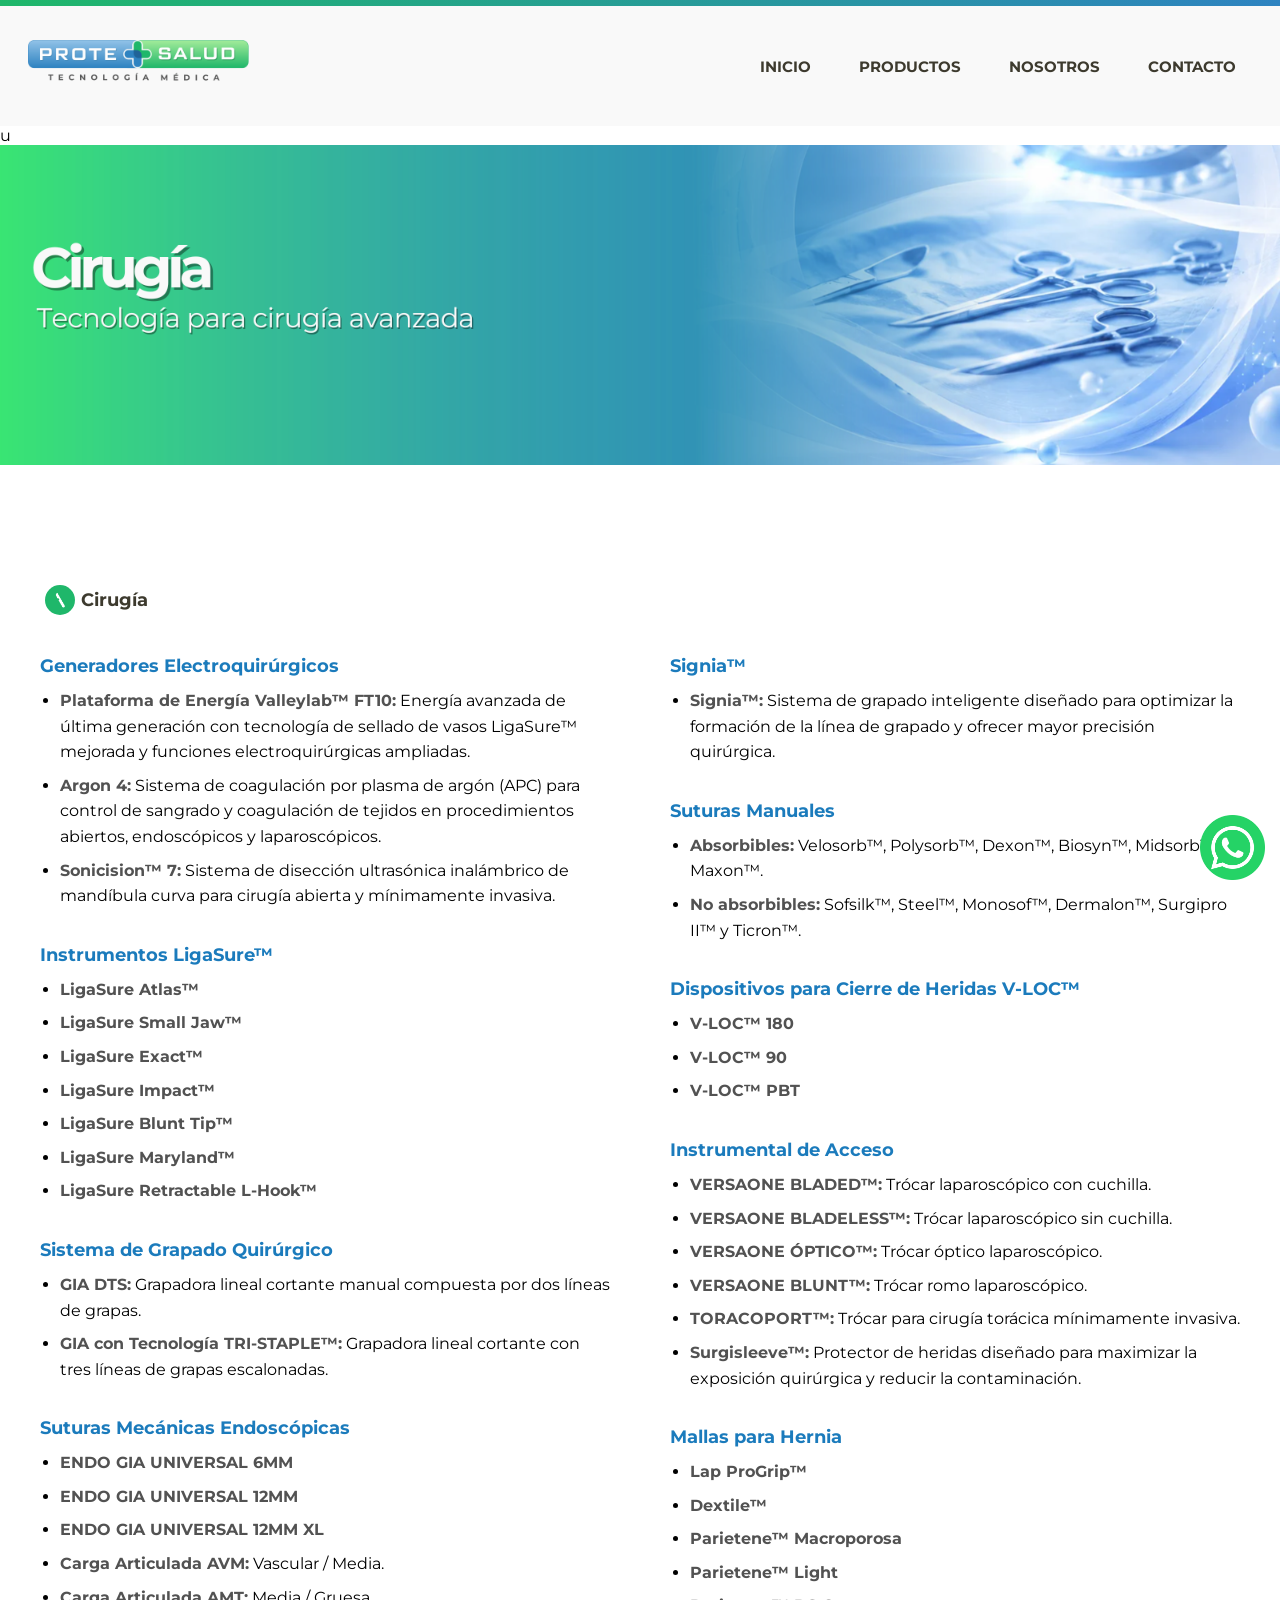
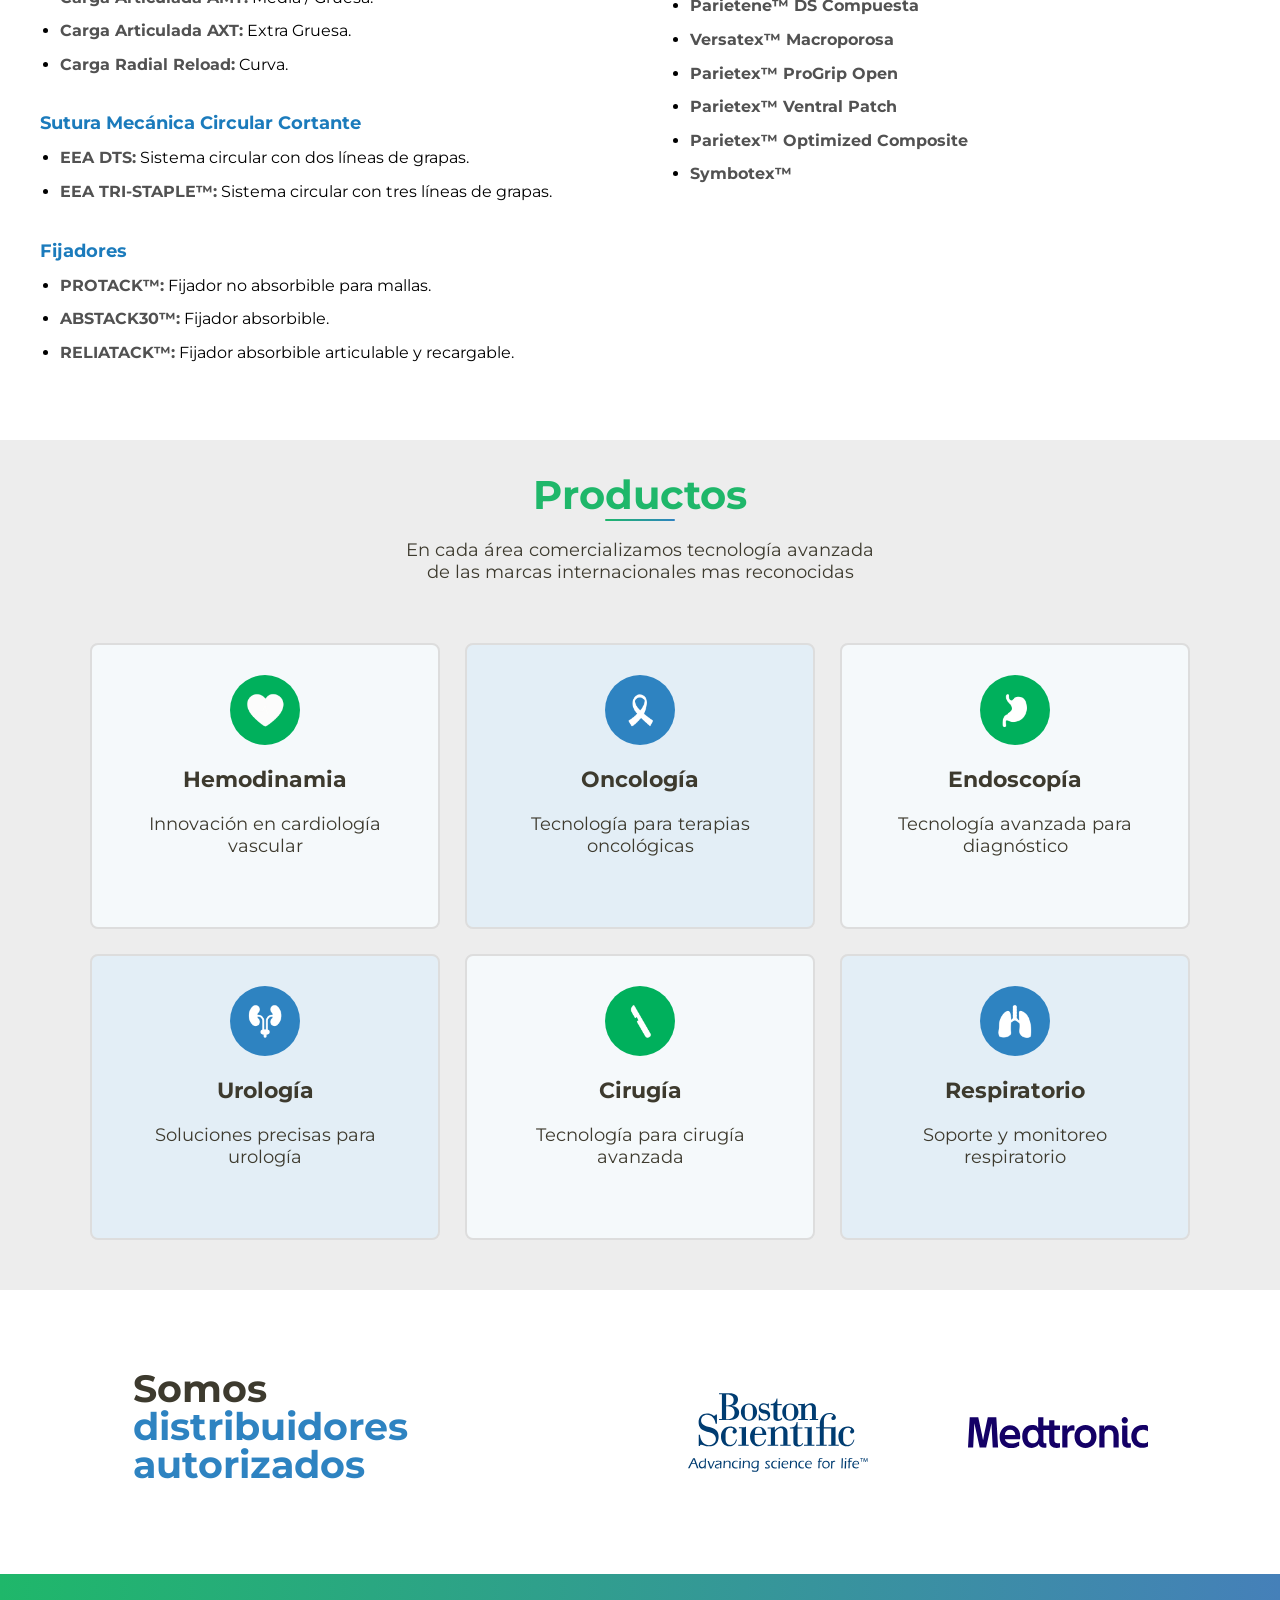
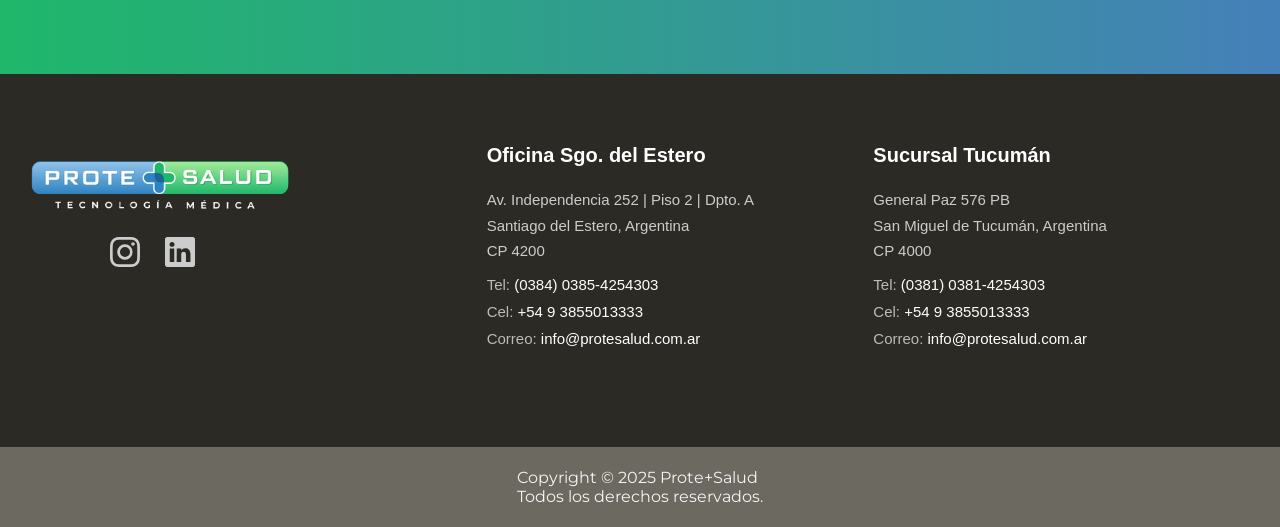
==== cirugia.html @ 178c259f "webes" ====
<!DOCTYPE html>
<html lang="es">
<head>
    <meta charset="UTF-8">
    <meta name="viewport" content="width=device-width, initial-scale=1.0">
    <title>Cirugía</title>

<link rel="stylesheet" href="style.css">
    <link rel="stylesheet" href="hemodinamia.css">
    <link rel="stylesheet" href="cirugia.css">
    
   

    

    <link rel="preconnect" href="https://fonts.googleapis.com"> <!--Fuente montserrat-->
    <link rel="preconnect" href="https://fonts.gstatic.com" crossorigin>
    <link href="https://fonts.googleapis.com/css2?family=DM+Sans:ital,opsz,wght@0,9..40,100..1000;1,9..40,100..1000&family=League+Spartan:wght@100..900&family=Montserrat:ital,wght@0,100..900;1,100..900&family=Poppins:ital,wght@0,100;0,200;0,300;0,400;0,500;0,600;0,700;0,800;0,900;1,100;1,200;1,300;1,400;1,500;1,600;1,700;1,800;1,900&display=swap" rel="stylesheet">




</head>



<body>
    
 <header class="encabezado">

    <div class="encabezado__franja"></div>

    <div class="contenedor encabezado__contenido">

        <a href="index.html" class="encabezado__logo">
            <img src="imagenes/logo.png" alt="Prote Salud">
        </a>

        <button class="encabezado__boton-menu" id="encabezado__boton-menu">
            ☰
        </button>

        <nav class="encabezado__navegacion" id="encabezado__navegacion">

            <ul class="encabezado__lista">

                <li><a href="index.html" class="activo">Inicio</a></li>
               <li class="submenu">

    <button class="submenu__boton">
        Productos 
    </button>

    <ul class="submenu__lista">

        <li><a href="hemodinamia.html">Hemodinamia</a></li>
        <li><a href="oncologia.html">Oncología</a></li>
        <li><a href="endoscopia.html">Endoscopía</a></li>
        <li><a href="urologia.html">Urología</a></li>
        <li><a href="cirugia.html">Cirugía</a></li>
        <li><a href="respiratorio.html">Respiratorio</a></li>

    </ul>

</li>
                <li><a href="nosotros.html">Nosotros</a></li>
                <li><a href="contacto.html">Contacto</a></li>

            </ul>

        </nav>

    </div>

    </header>



    <!-- HERO -->
    
     <section class="hero">

    <div class="hero__carrusel">

        <div class="hero__slides">

            <div class="hero__slide activo">

                <picture>

                    <source media="(min-width: 768px)"
                    srcset="imagenes/heroCiru.png">

u
                    <img src="imagenes/heroCiruCelu.png" alt="Imagen 1">

                </picture>    

            </div>

       </div> 
    </div>    

</section>

    
<!-- LISTADO DE PRODUCTOS -->
   
<section class="periferico">

    <div class="categoria-producto">

        <div class="categoria-producto__icono">
            <img src="imagenes/cirugia.png" alt="Periférico">
        </div>

        <h1>Cirugía</h1>

    </div>

    <div class="coronaria__contenido">

    <!-- COLUMNA IZQUIERDA -->

    <div class="coronaria__columna">

    <div class="grupo-producto">

        <h3>Generadores Electroquirúrgicos</h3>

        <ul>

            <li><strong>Plataforma de Energía Valleylab™ FT10:</strong> Energía avanzada de última generación con tecnología de sellado de vasos LigaSure™ mejorada y funciones electroquirúrgicas ampliadas.</li>

            <li><strong>Argon 4:</strong> Sistema de coagulación por plasma de argón (APC) para control de sangrado y coagulación de tejidos en procedimientos abiertos, endoscópicos y laparoscópicos.</li>

            <li><strong>Sonicision™ 7:</strong> Sistema de disección ultrasónica inalámbrico de mandíbula curva para cirugía abierta y mínimamente invasiva.</li>

        </ul>

    </div>

    <div class="grupo-producto">

        <h3>Instrumentos LigaSure™</h3>

        <ul>

            <li><strong>LigaSure Atlas™</strong></li>

            <li><strong>LigaSure Small Jaw™</strong></li>

            <li><strong>LigaSure Exact™</strong></li>

            <li><strong>LigaSure Impact™</strong></li>

            <li><strong>LigaSure Blunt Tip™</strong></li>

            <li><strong>LigaSure Maryland™</strong></li>

            <li><strong>LigaSure Retractable L-Hook™</strong></li>

        </ul>

    </div>

    <div class="grupo-producto">

        <h3>Sistema de Grapado Quirúrgico</h3>

        <ul>

            <li><strong>GIA DTS:</strong> Grapadora lineal cortante manual compuesta por dos líneas de grapas.</li>

            <li><strong>GIA con Tecnología TRI-STAPLE™:</strong> Grapadora lineal cortante con tres líneas de grapas escalonadas.</li>

        </ul>

    </div>

    <div class="grupo-producto">

        <h3>Suturas Mecánicas Endoscópicas</h3>

        <ul>

            <li><strong>ENDO GIA UNIVERSAL 6MM</strong></li>

            <li><strong>ENDO GIA UNIVERSAL 12MM</strong></li>

            <li><strong>ENDO GIA UNIVERSAL 12MM XL</strong></li>

            <li><strong>Carga Articulada AVM:</strong> Vascular / Media.</li>

            <li><strong>Carga Articulada AMT:</strong> Media / Gruesa.</li>

            <li><strong>Carga Articulada AXT:</strong> Extra Gruesa.</li>

            <li><strong>Carga Radial Reload:</strong> Curva.</li>

        </ul>

    </div>

    <div class="grupo-producto">

        <h3>Sutura Mecánica Circular Cortante</h3>

        <ul>

            <li><strong>EEA DTS:</strong> Sistema circular con dos líneas de grapas.</li>

            <li><strong>EEA TRI-STAPLE™:</strong> Sistema circular con tres líneas de grapas.</li>

        </ul>

    </div>


    <div class="grupo-producto">

        <h3>Fijadores</h3>

        <ul>

            <li><strong>PROTACK™:</strong> Fijador no absorbible para mallas.</li>

            <li><strong>ABSTACK30™:</strong> Fijador absorbible.</li>

            <li><strong>RELIATACK™:</strong> Fijador absorbible articulable y recargable.</li>

        </ul>

    </div>

</div>

    <!-- COLUMNA DERECHA -->

    <div class="coronaria__columna">

    <div class="grupo-producto">

        <h3>Signia™</h3>

        <ul>

            <li><strong>Signia™:</strong> Sistema de grapado inteligente diseñado para optimizar la formación de la línea de grapado y ofrecer mayor precisión quirúrgica.</li>

        </ul>

    </div>

    <div class="grupo-producto">

        <h3>Suturas Manuales</h3>

        <ul>

            <li><strong>Absorbibles:</strong> Velosorb™, Polysorb™, Dexon™, Biosyn™, Midsorb™ y Maxon™.</li>

            <li><strong>No absorbibles:</strong> Sofsilk™, Steel™, Monosof™, Dermalon™, Surgipro II™ y Ticron™.</li>

        </ul>

    </div>

    <div class="grupo-producto">

        <h3>Dispositivos para Cierre de Heridas V-LOC™</h3>

        <ul>

            <li><strong>V-LOC™ 180</strong></li>

            <li><strong>V-LOC™ 90</strong></li>

            <li><strong>V-LOC™ PBT</strong></li>

        </ul>

    </div>

    <div class="grupo-producto">

        <h3>Instrumental de Acceso</h3>

        <ul>

            <li><strong>VERSAONE BLADED™:</strong> Trócar laparoscópico con cuchilla.</li>

            <li><strong>VERSAONE BLADELESS™:</strong> Trócar laparoscópico sin cuchilla.</li>

            <li><strong>VERSAONE ÓPTICO™:</strong> Trócar óptico laparoscópico.</li>

            <li><strong>VERSAONE BLUNT™:</strong> Trócar romo laparoscópico.</li>

            <li><strong>TORACOPORT™:</strong> Trócar para cirugía torácica mínimamente invasiva.</li>

            <li><strong>Surgisleeve™:</strong> Protector de heridas diseñado para maximizar la exposición quirúrgica y reducir la contaminación.</li>

        </ul>

    </div>

    <div class="grupo-producto">

        <h3>Mallas para Hernia</h3>

        <ul>

            <li><strong>Lap ProGrip™</strong></li>

            <li><strong>Dextile™</strong></li>

            <li><strong>Parietene™ Macroporosa</strong></li>

            <li><strong>Parietene™ Light</strong></li>

            <li><strong>Parietene™ DS Compuesta</strong></li>

            <li><strong>Versatex™ Macroporosa</strong></li>

            <li><strong>Parietex™ ProGrip Open</strong></li>

            <li><strong>Parietex™ Ventral Patch</strong></li>

            <li><strong>Parietex™ Optimized Composite</strong></li>

            <li><strong>Symbotex™</strong></li>

        </ul>

    </div>

    

</div>

</div>

</section>







<!-- PRODUCTOS-->

<section class="productos" id="productos">
  
        <h2>Productos</h2>
        <p class="subtitulo">
                En cada área comercializamos tecnología avanzada <br>de las marcas internacionales mas reconocidas
        </p>

        <div class="productos__contenedor">

    <button class="productos__flecha productos__flecha--anterior">
        &#10094;
    </button>

    <div class="productos__carrusel">

        <div class="productos__track">

            <div class="productos__slide"> 
            <a href="hemodinamia.html" class="producto-card productocard--verde"> <div class="producto-card__icono producto-card__icono--verde"> <img src="imagenes/corazon.png" alt="Hemodinamia"> </div> Hemodinamia <p class="subtitulo"> Innovación en cardiología vascular </p> </a> 
            
            <a href="oncologia.html" class="producto-card productocard--azul"> <div class="producto-card__icono producto-card__icono--azul"> <img src="imagenes/oncologia.png" alt="Oncología"> </div> Oncología <p class="subtitulo"> Tecnología para terapias oncológicas </p> </a> </div>
            
            <div class="productos__slide">
            <a href="endoscopia.html" class="producto-card productocard--verde"> <div class="producto-card__icono producto-card__icono--verde"> <img src="imagenes/endoscopia.png" alt="Endoscopía"> </div> Endoscopía <p class="subtitulo"> Tecnología avanzada para diagnóstico </p> </a> 
            
            <a href="urologia.html" class="producto-card productocard--azul"> <div class="producto-card__icono producto-card__icono--azul"> <img src="imagenes/urologia.png" alt="Urología"> </div> Urología <p class="subtitulo"> Soluciones precisas para urología </p> </a> </div>
            
            <div class="productos__slide">
            <a href="cirugia.html" class="producto-card productocard--verde"> <div class="producto-card__icono producto-card__icono--verde"> <img src="imagenes/cirugia.png" alt="Cirugía"> </div> Cirugía <p class="subtitulo"> Tecnología para cirugía avanzada </p> </a> 
            
            <a href="respiratorio.html" class="producto-card productocard--azul"> <div class="producto-card__icono producto-card__icono--azul"> <img src="imagenes/respiratorio.png" alt="Respiratorio"> </div> Respiratorio <p class="subtitulo"> Soporte y monitoreo respiratorio </p> </a> </div>

        </div>

    </div>

    <button class="productos__flecha productos__flecha--siguiente">
        &#10095;
    </button>

</div>

</section>


<!-- MARCAS -->

<section class="marcas">

    <div class="marcas__contenedor">

    <h2>Somos <br>
    <span>distribuidores</span> <br>
    <span>autorizados</span></h2>

    <div class="marcas__logo-wrapper">

        <img
            src="imagenes/bsc-logo-blue.svg"
            alt="Boston Scientific"
            class="marcas__logo activo">

        <img
            src="imagenes/logo-azul.svg"
            alt="Medtronic"
            class="marcas__logo">

    </div>

</div>

</section>
<section class="barra-gradient"></section>

    <!--FOOTER -->

<footer>
  <div class="footer-container">
    
    <!-- Bloque 1: Identidad (Logo) -->
    <div class="footer-logo">
      <img src="imagenes/logoFoot.png" alt="Protesalud Tecnología Médica">
    </div>

    <!-- Bloque 2: Oficina Santiago del Estero -->
    <div class="footer-branch divider" >
      <h3>Oficina Sgo. del Estero</h3>
      <p class="address">Av. Independencia 252 | Piso 2 | Dpto. A<br>Santiago del Estero, Argentina<br>CP 4200</p>
      <ul class="contact-info">
        <li>Tel: <a href="tel:03844254303">(0384) 0385-4254303</a></li>
        <li>Cel: <a href="tel:+5493855013333">+54 9 3855013333</a></li>
        <li>Correo: <a href="mailto:info@protesalud.com.ar">info@protesalud.com.ar</a></li>
      </ul>
    </div>

    <!-- Bloque 3: Sucursal Tucumán -->
    <div class="footer-branch">
      <h3>Sucursal Tucumán</h3>
      <p class="address">General Paz 576 PB<br>San Miguel de Tucumán, Argentina<br>CP 4000</p>
      <ul class="contact-info">
        <li>Tel: <a href="tel:03814254303">(0381) 0381-4254303</a></li>
        <li>Cel: <a href="tel:+5493855013333">+54 9 3855013333</a></li>
        <li>Correo: <a href="mailto:info@protesalud.com.ar">info@protesalud.com.ar</a></li>
      </ul>
    </div>

    <!-- Bloque 4: Redes Sociales -->
    <div class="footer-socials">
      <!-- Puedes usar iconos de FontAwesome, Bootstrap Icons o SVG propios -->
      <a href="#" aria-label="Instagram">
        <svg xmlns="http://w3.org" width="24" height="24" fill="currentColor" viewBox="0 0 16 16">
          <path d="M8 0C5.829 0 5.556.01 4.703.048 3.85.088 3.269.222 2.76.42a3.9 3.9 0 0 0-1.417.923A3.9 3.9 0 0 0 .42 2.76C.222 3.268.087 3.85.048 4.7.01 5.555 0 5.827 0 8.001c0 2.172.01 2.444.048 3.297.04.852.174 1.433.372 1.942.205.526.478.972.923 1.417.444.445.89.719 1.416.923.51.198 1.09.333 1.942.372C5.555 15.99 5.827 16 8 16s2.444-.01 3.298-.048c.851-.04 1.434-.174 1.943-.372a3.9 3.9 0 0 0 1.416-.923c.445-.445.718-.891.923-1.417.197-.509.332-1.09.372-1.942C15.99 10.445 16 10.173 16 8s-.01-2.444-.048-3.298c-.04-.851-.175-1.433-.372-1.941a3.9 3.9 0 0 0-.923-1.417A3.9 3.9 0 0 0 13.24.42c-.51-.198-1.092-.333-1.943-.372C10.443.01 10.172 0 7.998 0zm-.717 1.442h.718c2.136 0 2.389.007 3.232.046.78.035 1.204.166 1.486.275.373.145.64.319.92.599s.453.546.598.92c.11.281.24.705.275 1.485.039.843.047 1.096.047 3.231s-.008 2.389-.047 3.232c-.035.78-.166 1.203-.275 1.485a2.5 2.5 0 0 1-.599.919c-.28.28-.546.453-.92.598-.28.11-.704.24-1.485.276-.843.038-1.096.047-3.232.047s-2.39-.009-3.233-.047c-.78-.036-1.203-.166-1.485-.276a2.5 2.5 0 0 1-.92-.598 2.5 2.5 0 0 1-.6-.92c-.109-.281-.24-.705-.275-1.485-.038-.843-.046-1.096-.046-3.233s.008-2.388.046-3.231c.036-.78.166-1.204.276-1.486.145-.373.319-.64.599-.92.28-.28.546-.453.92-.598.282-.11.705-.24 1.485-.276.738-.034 1.024-.044 2.515-.045zm4.988 1.328a.96.96 0 1 0 0 1.92.96.96 0 0 0 0-1.92m-4.27 1.122a4.109 4.109 0 1 0 0 8.217 4.109 4.109 0 0 0 0-8.217m0 1.441a2.667 2.667 0 1 1 0 5.334 2.667 2.667 0 0 1 0-5.334"/>
        </svg>
      </a>
      <a href="#" aria-label="LinkedIn">
        <svg xmlns="http://w3.org" width="24" height="24" fill="currentColor" viewBox="0 0 16 16">
          <path d="M0 1.146C0 .513.526 0 1.175 0h13.65C15.474 0 16 .513 16 1.146v13.708c0 .633-.526 1.146-1.175 1.146H1.175C.526 16 0 15.487 0 14.854zm4.943 12.248V6.169H2.542v7.225zm-1.2-8.212c.837 0 1.358-.554 1.358-1.248-.015-.709-.52-1.248-1.342-1.248S2.4 3.226 2.4 3.934c0 .694.521 1.248 1.327 1.248zm4.908 8.212V9.359c0-.216.016-.432.08-.586.173-.431.568-.878 1.232-.878.869 0 1.216.662 1.216 1.634v3.865h2.401V9.25c0-2.22-1.184-3.252-2.764-3.252-1.274 0-1.845.7-2.165 1.193v.025h-.016l.016-.025V6.169h-2.4c.03.678 0 7.225 0 7.225z"/>
        </svg>
      </a>
    </div>

  </div>

</footer>

<div class="derechos">
    Copyright © 2025 Prote+Salud <br>
    Todos los derechos reservados.
  </div>


    <script src="script.js"></script>




<a
    href="https://wa.me/5493854123456?text=Hola,%20¿quieres%20realizar%20una%20consulta?"
    class="whatsapp"
    target="_blank"
    rel="noopener noreferrer"
    aria-label="Contactar por WhatsApp">

    <img
        src="imagenes/social.png"
        alt="WhatsApp">

</a>






</body>
</html>
---- style.css ----
body{
    font-family:'Montserrat',sans-serif;   
}

*{
    margin:0;
    padding:0;
    box-sizing:border-box; /*contiene el tamaño del contenido*/
}

html{
    scroll-behavior:smooth;  /*suaviza el scroll*/
}

a{
    text-decoration: none;
}


/* HEADER */

.encabezado{ 

    background:#F9F9F9;

    position:sticky;  /*nav estático mientras se hace scroll*/
    top:0;
     z-index:1000;

}

.encabezado__franja{

    height:6px;
    background:linear-gradient(
        90deg,
        #1FB76A,
        #2E83C1
    );

}

.encabezado__contenido{

    display:flex;

    justify-content:space-between;

    align-items:center;

    min-height:95px;

    padding:0 20px;


}

.encabezado__logo img{

   width:180px;
   height:auto;

}

.encabezado__boton-menu{

    background:none;
    border:none;

    font-size:2rem;

    /* Estilos para el texto degradado */
    background: linear-gradient(to right,  #1FB76A,
        #2E83C1); /* Colores del degradado */
    -webkit-background-clip: text; /* Recorta el fondo con la forma del icono */
    background-clip: text;
    color: transparent; /* Hace el icono transparente para ver el fondo */

    cursor:pointer;

}

.encabezado__navegacion{

    display:none;

}

.encabezado__navegacion.activo{

    display:block;

    position:absolute;

    top:103px;

    left:0;

    width:100%;

    background:#F9F9F9;

    box-shadow:0 4px 10px rgba(0,0,0,.08);

}

.encabezado__lista{

    display:flex;

    flex-direction:column;

}

.encabezado__lista li{

    border-bottom:1px solid #ececec;

}

.encabezado__lista a{

    display:block;

    padding:18px 24px;

    color:#3D3A2E;

    font-size:.95rem;

    font-weight:700;

    text-transform:uppercase;

}

/* SUBMENU */

.submenu__boton{

    width:100%;

    background:none;

    border:none;

    text-align:left;

    padding:18px 24px;

    color:#3D3A2E;

    font-size:.95rem;

    font-weight:700;

    text-transform:uppercase;

    font-family:inherit;

    line-height:normal;

    cursor:pointer;


}

.submenu__lista{

    max-height:0;

    overflow:hidden;

    background:#f3f3f3;

    transition:max-height .35s ease;

}

.submenu__lista li{

    border-bottom:1px solid #e5e5e5;

}

.submenu__lista a{

    padding:14px 40px;

    font-size:.9rem;

    font-weight:500;

    text-transform:none;

}

.submenu.activo .submenu__lista{

    max-height:400px;

}



/* HERO */

.hero{
    width:100%;
}

.hero__carrusel{
    position:relative;
    overflow:hidden;
}

.hero__slides{
    position:relative;
}

.hero__slide{
    display:none;
    position: relative;
    height:auto;
}

.hero__slide.activo{
    display:block;
}

.hero__contenido{
    position:absolute;
    bottom:30px;
    left:20px;
}


.hero__boton{
    display:inline-block;

    padding:4px 10px;

    background:transparent;

    color:#fff;

    text-decoration:none;

    font-size:.7rem;
    font-weight:600;

    border-radius:10px;
    border:solid 1.5px #fff ;
    transition:.3s;
    
}

.hero__boton:hover{

    
    /* Sombra: horizontal vertical difuminado color */
    box-shadow: 0px 4px 15px rgba(255, 255, 255, 0.6); 
}


.hero__slide img{
    width:100%;
    height:auto;
    display:block;
}





.hero__indicadores{
    position:absolute;

    bottom:15px;

    left:50%;

    transform:translateX(-50%);

    display:flex;

    gap:8px;
}

.hero__indicador{
    width:10px;
    height:10px;

    border-radius:50%;

    background:rgba(255,255,255,.5);

    cursor:pointer;
}

.hero__indicador.activo{
    background:#fff;
}


/*PRODUCTOS*/


.productos{

    position:relative;

}

.productos__carrusel{

    width:90%;

    overflow:hidden;

}

.productos__contenedor{

    display:flex;

    align-items:center;

    justify-content:center;

    gap:10px;

    position:relative;

}

h2{
    font-size:23px;
    font-weight:700;
    text-align: center;
    color: #1FB76A;
    padding-top: 30px;
    position:relative;
    
}

h2:after{

    content:"";

    position:absolute;

    left:50%;

    transform:translateX(-50%);

    bottom:-2px;

    width:70px;

    height:2px;

    border-radius:50px;

    background:linear-gradient(
        90deg,
        #1FB76A,
        #2E83C1
    );
}

.subtitulo{
    font-size: 11px;
    text-align: center;
    padding-top: 10px;
    padding-bottom: 30px;
    color: #3D3A2E;
   
}


.productos__track{

    display:flex;
    transition:transform .7s cubic-bezier(.4, 0, .2, 1);

}

.producto-card{

   

    padding:20px;

    border:2px solid #ddd;

    border-radius:8px;

    background:#fff;

    text-align:center;

    font-weight: bold;
    color: #3D3A2E;

    width:0;
    flex:1;


}


.productocard--verde{

    background:#f5f9fb;

}

.productocard--azul{

    background:#e3eef6;

}


.producto-card .subtitulo{
    font-weight: lighter;
    color: #3D3A2E;
     padding-bottom: 10px;
}


.productos__slide{

    flex:0 0 100%;
    display:flex;
    gap:12px;


}





.productos__flecha{

    background:none;

    border:none;

    color:#2E83C1;

    font-size:2rem;

    cursor:pointer;

}


.productos__flecha--anterior{
    position:absolute;
    left:0;
    z-index:10;
}

.productos__flecha--siguiente{
    position:absolute;
    right:0;
    z-index:10;
}



.producto-card__icono{

    width:50px;
    height:50px;

    border-radius:50%;

    display:flex;

    justify-content:center;
    align-items:center;

    margin:0 auto 20px;

}

.producto-card__icono--verde{

    background:#00B05C;

}

.producto-card__icono--azul{

    background:#2E83C1;

}


.producto-card__icono img{

    width:34px;
    height:34px;

    object-fit:contain;

}


/*SERVICIOS*/
.servicios{
    background-color: #ededed;
    margin-top: 50px;
    padding-bottom: 50px;
    padding-top: 20px;
}


.servicios__lista{

    display:flex;

    flex-direction:column;

    gap:40px;

}

.servicio{

    text-align:center;

    opacity:0;

    transform:translateY(40px) scale(.90);

    transition:
        opacity 1.5s ease,
        transform 1.5s ease;
   

}

.servicio.visible{

    opacity:1;

    transform:translateY(0) scale(1);

}

.servicio:nth-child(1){

    transition-delay:0s;

}

.servicio:nth-child(2){

    transition-delay:.4s;

}

.servicio:nth-child(3){

    transition-delay:.8s;

}

.servicio__icono{

    width:70px;

    height:auto;

    margin-bottom:5px;

}


.servicio__titulo{

    font-size:1rem;

    font-weight:700;

    color:#3D3A2E;

    margin-bottom:5px;

}


.servicio__descripcion{

    font-size:.8rem;

    color:#666;

    line-height:1.3;

}

/*MARCAS*/

.marcas{

    padding:50px 30px;

    background:#fff;

}

.marcas__logo-wrapper{

    position:relative;

    width:150px;   /* mismo ancho que tus logos actuales */

    height:40px;

}

.marcas__contenedor{

    display:flex;

    justify-content:center;

    align-items:center;

    gap:20px;

    position:relative;

}


.marcas__logo{

   position:absolute;

    top:0;
    left:0;

    width:100%;

    opacity:0;

    transition:opacity .8s ease;


}



.marcas__logo.activo{

    opacity:1;

}

.marcas__contenedor h2{
    text-align: left;
    font-size:20px;
    font-weight:700;
    color:#3D3A2E;
    line-height: 1;
    padding-bottom: 40px;
    margin-right: 60px;
}


.marcas h2:after{

display: none;
}

span{
    color: #2E83C1;
}


/*NOVEDADES*/

.novedades{
    background-color: #ededed;
    padding:10px 20px 60px 20px;

}


.novedades__lista{

    display:flex;

    flex-direction:column;

    gap:12px;

}


.novedad{

    display:flex;

    align-items:center;

    background:#ffffff;

    min-height:70px;

  

}

.novedad__contenido{

    flex:1;

    padding:10px;

}


.novedad__titulo-item{

    font-size:14px;

    color:#2E83C1;

    font-weight:700;

    margin-bottom:4px;

  

}


.novedad__texto{

    font-size:11px;

    line-height:1.2;

    color:#666;

    

}

.novedad__flecha{

    padding:0 15px;

    text-decoration:none;

    color:#2E83C1;

    font-size:1.5rem;

    font-weight:bold;

}


.novedad{
    
    transition:.3s;
}

.novedad:hover{

    box-shadow:0 3px 12px rgba(0,0,0,.08);

}

.novedad__imagen{
    width:75px;
    height:75px;
}

.novedades h2{
    margin-bottom: 40px;
}


/*BARRA  GRADIENT*/

.barra-gradient{
    height: 40px;
    width: auto;
    background:linear-gradient(90deg, #1fb76a, #4580b9);
}




/*FOOTER*/

/* Estilos base del contenedor del Footer */
footer {
  background-color: #2b2a24; /* Color de fondo oscuro original */
  color: #ffffff;
  padding: 40px 20px;
  font-family: 'Arial', sans-serif; /* Cambia por la fuente de tu web */
}

.footer-container {
  display: flex;
  flex-direction: column; /* Apila los elementos verticalmente */
  align-items: center;
  text-align: center;
  max-width: 400px; /* Limita el ancho para simular pantalla móvil */
  margin: 0 auto;
}

/* Bloque del Logo */
.footer-logo img {
  max-width: 210px;
  height: auto;
  margin-bottom: 30px;
}

/* Bloques de Oficinas y Sucursales */
.footer-branch {
  margin-bottom: 35px;
  width: 100%;
}

.footer-branch h3 {
  font-size: 15px;
  font-weight: bold;
  color: #ffffff;
  margin-bottom: 10px;
}

.footer-branch .address {
  font-size: 14px;
  line-height: 1.5;
  color: #cccccc;
  margin-bottom: 12px;
}

/* Contenedor del primer bloque (ahora sin el borde directo) */
.footer-branch.divider {
  position: relative;
  margin-bottom: 35px;
  padding-bottom: 35px; /* Espacio antes de la línea */
}

/* línea sutil de longitud reducida */
.footer-branch.divider::after {
  content: "";
  position: absolute;
  bottom: 0;
  left: 50%;
  transform: translateX(-50%); /* Centra la línea perfectamente */
  
  width: 200px; /* 👈 MODIFICA AQUÍ: El largo exacto que quieres para la línea */
  height: 1px; /* El grosor de la línea */
  background-color: rgba(255, 255, 255, 0.15); /* Color blanco sutil con transparencia */
}

/* Listas de información de contacto */
.footer-branch .contact-info {
  list-style: none;
  padding: 0;
  margin: 0;
}

.footer-branch .contact-info li {
  font-size: 14px;
  margin-bottom: 6px;
  color: #bbbbbb;
}

/* Estilos para los enlaces (teléfonos y mail) */
.footer-branch .contact-info a {
  color: #ffffff;
  text-decoration: none;
  transition: color 0.2s ease;
}

/* Bloque de Redes Sociales */
.footer-socials {
  display: flex;
  justify-content: center;
  gap: 20px;
  margin-top: 10px;
  width: 100%;
}

.footer-socials a {
  color: #cccccc;
  transition: color 0.2s ease;
}

.footer-socials a:hover {
  color: #ffffff; /* Brillo al pasar el cursor o pulsar */
}

.derechos{
    background-color: #6b6960;
    height: 60px;
    font-size: 12px;
    color: #f5f5f5;
    display: flex;
    align-items: center;
    justify-content: center;
   
    
}

/*BOTON WASAP FOTANTE*/

.whatsapp{

    position:fixed;

    bottom:20px;

    right:15px;

    width:45px;

    height:45px;

    z-index:9999;

    transition:.3s ease;

}

.whatsapp img{

    width:100%;

    height:100%;

    display:block;

}

.whatsapp:hover{

    transform:scale(1.1);

}


/* ESCRITORIO*/

@media (min-width:768px){


    /*MENU ENCABEZADO*/


    .submenu{

    position:relative;

}


.submenu__lista{

        position:absolute;

        top:100%;

        left:0;

        min-width:240px;

        background:#fff;

        box-shadow:0 5px 15px rgba(0,0,0,.1);

        z-index:1000;

    }

    .submenu__lista a{

      
        padding:16px 20px;

    transition:.25s ease;

    }

.submenu__lista a:hover{

    background:#f5f5f5;

    color:#1FB76A;

}


.submenu__lista li{

     border-bottom:1px solid rgba(0,0,0,.06);

}

.submenu__lista li:last-child{

    border-bottom:none;

}


    .encabezado{
        position:sticky;
        top:0;
        
    }


    .encabezado__contenido{
        min-height:120px;
    }


    .encabezado__boton-menu{
        display:none;
    }

    .encabezado__navegacion{
        display:block;
    }

    .encabezado__lista{
        flex-direction:row;
        gap:0px;
        list-style:none; /* elimina los puntos */
    }


    .encabezado__lista a{
        position:relative;
        transition:.3s ease;
    }

    .encabezado__lista > li > a::after{

    content:"";

    position:absolute;

    left:22%;

    bottom:15px;

    width:0;

    height:3px;

    border-radius:50px;

    background:linear-gradient(
        90deg,
        #1FB76A,
        #2E83C1
    );

    transition:.3s ease;

    }


    .encabezado__lista > li > a:hover::after{

    width:55%;

    }


   .encabezado__lista > li{

    border-bottom:none;

    }


    .encabezado__logo img{
        width: 240px;
        height: auto;
    }



/* HERO */

    .hero{
        margin-bottom:60px;
    }
   

    .hero__slide{
        height:auto;
    }

    .hero__slide img{
    width:100%;
    height:auto;
    
}

    .hero__boton{
        font-size:1rem;
        padding:10px 40px;
        margin-left: 40px;
        margin-bottom: 45px;
        border: 2px solid white;
        border-radius: 18px;

    }


/* PRODUCTOS */



    .productos .subtitulo{
        margin-top: 10px;
        margin-bottom: 30px;
        font-size: 18px;
    }

    .productos__slide{
        min-width:auto;
        display:contents;
    }

    .productos__flecha{
        display:none;
    }


    .productos__carrusel{

        width:100%;

        overflow:visible;

    }

    .productos__track{

        display:grid;

        grid-template-columns:repeat(3, 1fr);

        gap:25px;

        transform:none !important;

        max-width:1100px;

        margin:auto;

    }


     .producto-card{

        width:100%;

        min-height:260px;

        padding:30px;

        font-size:1.4rem;

        transition:.3s ease;

        position:relative;

        overflow:hidden;

    }

    .producto-card::after{

    content:"";

    position:absolute;

    left:0;

    bottom:0;

    width:0;

    height:5px;

    background:linear-gradient(
        90deg,
        #1FB76A,
        #2E83C1
    );

    transition:.4s ease;

    }

    .producto-card:hover::after{

    width:100%;

}

    .producto-card:hover{

    transform:translateY(-8px);

    box-shadow:0 10px 25px rgba(0,0,0,.12);


    }


    .producto-card__icono{

        width:70px;
        height:70px;
        transition:.3s ease;


    }
    

    .producto-card:hover .producto-card__icono{

    transform:scale(1.15);

    }


    .producto-card__icono img{

        width:40px;
        height:40px;

    }

    .productos{

        max-width:1200px;
        
        margin:auto;

    }


/* TITULO Y SUBTITULO */

    h2{
        font-size:40px;
    }

    .subtitulo{
        font-size:16px;
    }



 /*SERVICIOS*/
 
  .servicios{

        padding-top:55px;
        padding-bottom:80px;

    }


    .servicios .subtitulo{
        font-size: 18px;
        margin-top: 10px;
    }

    .servicios__lista{

        flex-direction:row;

        justify-content:center;

        align-items:flex-start;

        gap:80px;

    }

    .servicio{

        max-width:300px;

        flex:1;

        transition:.3s ease;
    }

     .servicio:hover{

        transform:translateY(-8px);

    }


    .servicio__icono{

        width:90px;
        margin-top:40px;

    }

    .servicio__titulo{

        font-size:1.3rem;
       

    }

    .servicio__titulo:hover{
         color:#1fb76a;
    }

    .servicio__descripcion{

        font-size:1rem;

    }



/*MARCAS*/

 .marcas__contenedor{

    display:flex;

    justify-content:center;

    align-items:center;

    gap:130px;

}

.marcas__contenedor h2{

    font-size:38px;

    max-width:350px;

    line-height:1;

    margin-right: 150px;

}

.marcas__logo-wrapper{

    display:flex;

    align-items:center;

    gap:100px;

    position:static;

    width:auto;

    height:auto;

}

.marcas__logo{

    position:static;

    width:180px;

    height:auto;

    opacity:1 !important;

    transition:none;

}
    

/*NOVEDADES*/
    .novedades{

        padding:80px 100px;

    }

    .novedades__lista{

        display:grid;

        grid-template-columns:2fr 1fr;

        grid-template-rows:1fr 1fr;

        gap:20px 40px;

    }

    .novedad:nth-child(1){

        grid-column:1;
        grid-row:1;

    }

    .novedad:nth-child(2){

        grid-column:1;
        grid-row:2;

    }

    .novedad:nth-child(3){

        grid-column:2;
        grid-row:1 / span 2;
       
        display:flex;

        flex-direction:column;

        align-items:stretch;

        
    }


    .novedad:nth-child(1) .novedad__imagen,
    .novedad:nth-child(2) .novedad__imagen{

        width:280px;


    }


    .novedad:nth-child(3) .novedad__imagen{

    width:100%;

    height:250px;

    object-fit:cover;

    }


    .novedad:nth-child(3) .novedad__contenido{

    padding:25px;

    }



    .novedad:nth-child(3) .novedad__titulo-item{

    font-size:25px;

    margin-bottom:15px;

    }


    .novedad:nth-child(3) .novedad__texto{

    font-size:16px;

    line-height:1.6;

    }

    .novedad__flecha{
    
    position:absolute;

    right:20px;
    bottom:20px;

    padding:0;

    font-size:2rem;

    color:#2E83C1;

    text-decoration:none;

    transition:.3s ease;

    }


    .novedad:hover .novedad__flecha{

    transform:translateX(6px);  

    background:linear-gradient(
        90deg,
        #1FB76A,
        #2E83C1
    );

    -webkit-background-clip:text;
    background-clip:text;

    color:transparent;

    }


    

    .novedad{
        min-height:220px;
        transition:.3s ease;
        position:relative;
    }


    

    .novedad__imagen{

        width:180px;
        height:250px;

        object-fit:cover;

    }

    .novedad__titulo-item{

        font-size:22px;

        margin-bottom:12px;

    }

    .novedad__texto{

        font-size:15px;

        line-height:1.5;

    }


    /*BARRA GRADIENT*/

    .barra-gradient{
        height: 100px;
    }


    footer{

        padding:70px 100px 10px 100px;

    }

    .footer-container{

        max-width:1400px;

        margin:0 auto;

        display:grid;

        grid-template-columns:1fr 1fr 1fr;

        gap:80px;

        align-items:start;

        text-align:left;

    }


    .footer-logo{

        grid-column:1;
        justify-self:start;

    }

    .footer-socials{

        grid-column:1;

        justify-content:flex-start;

        margin-top:-10px;

        justify-self:start;

    }




     .footer-branch.divider{

        grid-column:2;

        margin-bottom:0;

        padding-bottom:0;

    }



    .footer-branch:not(.divider){

        grid-column:3;

        margin-bottom:0;

    }



    .footer-branch.divider::after{

        display:none;

    }



    .footer-logo img{

        max-width:260px;
        margin-left: -70px;
        margin-bottom:25px;

    }


    .footer-branch h3{

        font-size:20px;

        margin-bottom:20px;

    }

    .footer-branch .address{

        font-size:15px;

        line-height:1.7;

    }

    .footer-branch .contact-info li{

        font-size:15px;

        margin-bottom:10px;

    }


    .footer-socials{

        gap:25px;
        margin-top: -200px;
        margin-left: 10px;

    }

    .footer-socials svg{

        width:30px;
        height:30px;



    }


    .derechos{
        font-size: 16px;
        height: 80px;
    }



/*wasap*/


     .whatsapp{
        width:65px;
        height:65px;
    }





}
---- hemodinamia.css ----
.coronaria{
    margin-left: 20px;
    margin-right: 20px;
}

.coronaria__contenido{

margin-left: 20px;
margin-right: 20px;

}

.coronaria .subtitulo{

text-align: left; 
margin: 20px 20px;   
}

.productos{
    background-color:  #ededed;
    height: 330px;
}

.sp{
    color: #1b7bbc;
}


.categoria-producto{

    display:flex;

    align-items:center;

    gap:6px;

    margin-bottom:10px;

}


.categoria-producto__icono{

    width:30px;

    height:30px;

    border-radius:50%;

    background:#1FB76A;

    display:flex;

    justify-content:center;

    align-items:center;

    margin-top: 60px;
    margin-left: 25px;
    

}


.categoria-producto__icono img{

        
    width:18px;

    height:18px;

}


.categoria-producto h1{

   margin-top: 40px;
   margin-bottom: -20px;
  
    font-size:18px;

    font-weight:700;

    color:#3D3A2E;

}

hr{
  border: none;
  height: 2px;
  background-color: rgba(0, 0, 0, 0.2); 
}


strong {
  color: #525252; /* Gris claro */
}


.bloque-producto{

    margin-bottom:35px;

}

.bloque-producto h3{

    color:#1B7BBC;

    font-size:16px;

    margin-bottom:8px;

}

.bloque-producto ul{

    list-style:none;

    padding:0;

    margin:0;

}

.bloque-producto li{

    margin-bottom:10px;

    line-height:1.7;

    color:#525252;

    font-size: 13px;

}


.periferico{
    margin-left: 20px;
    margin-right: 20px;
}

.grupo-producto li{

    margin-bottom:16px;
    line-height:1.7;

}

.grupo-producto h3{

    color:#1b7bbc;
    font-size:1.1rem;
    margin-bottom:10px;

}


.grupo-producto{

     margin-bottom:50px;
}

/*VERSION ESCRTORIO*/

@media (min-width:768px){

    
.productos{
background-color: #ededed;
width: 100%;
height: 850px;
max-width: none;

}


.coronaria__contenido{

    display:grid;
    grid-template-columns:1fr 1fr;

   gap:60px;

        max-width:1200px;
        margin:40px auto;

}

.grupo-producto{

    margin-bottom:35px;

}

.grupo-producto h3{

    color:#1b7bbc;
    font-size:1.1rem;
    margin-bottom:12px;

}

.grupo-producto ul{

    padding-left:20px;

}

.grupo-producto li{

    margin-bottom:8px;
    line-height:1.6;

}


}
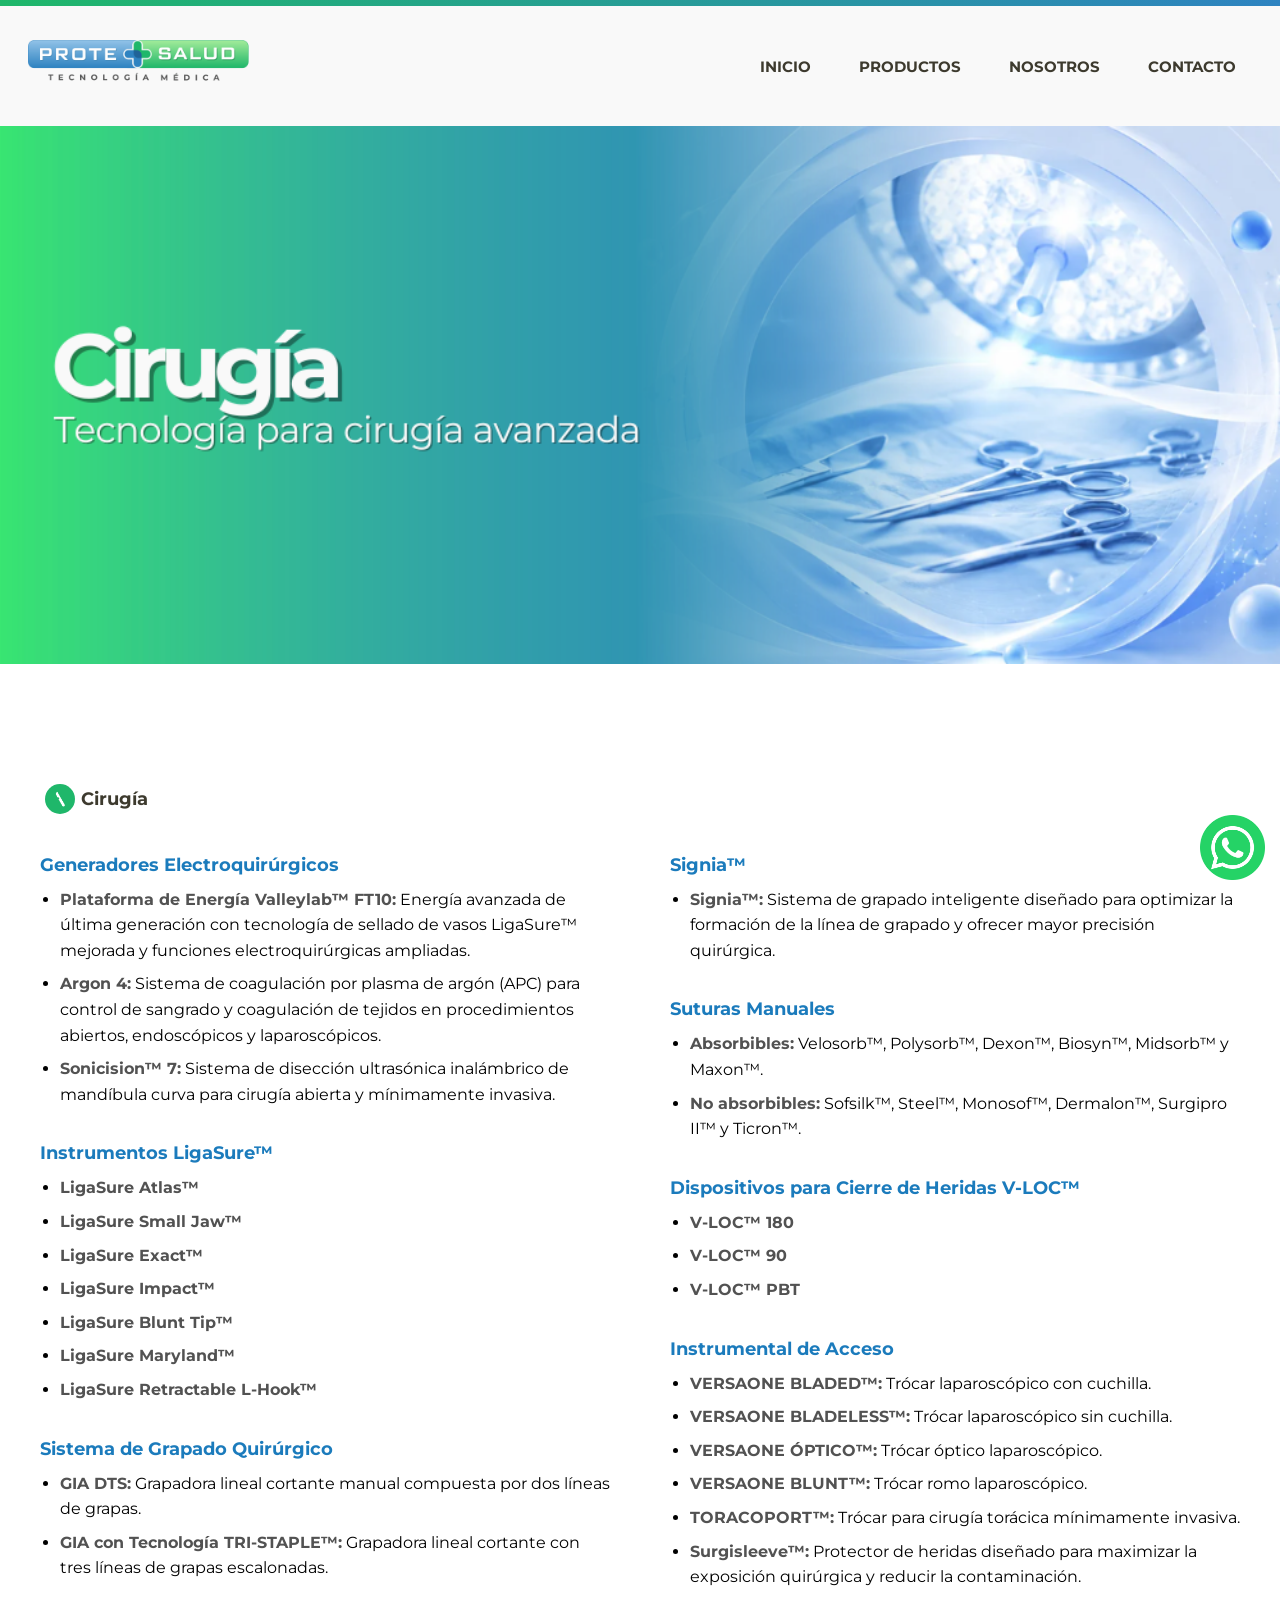
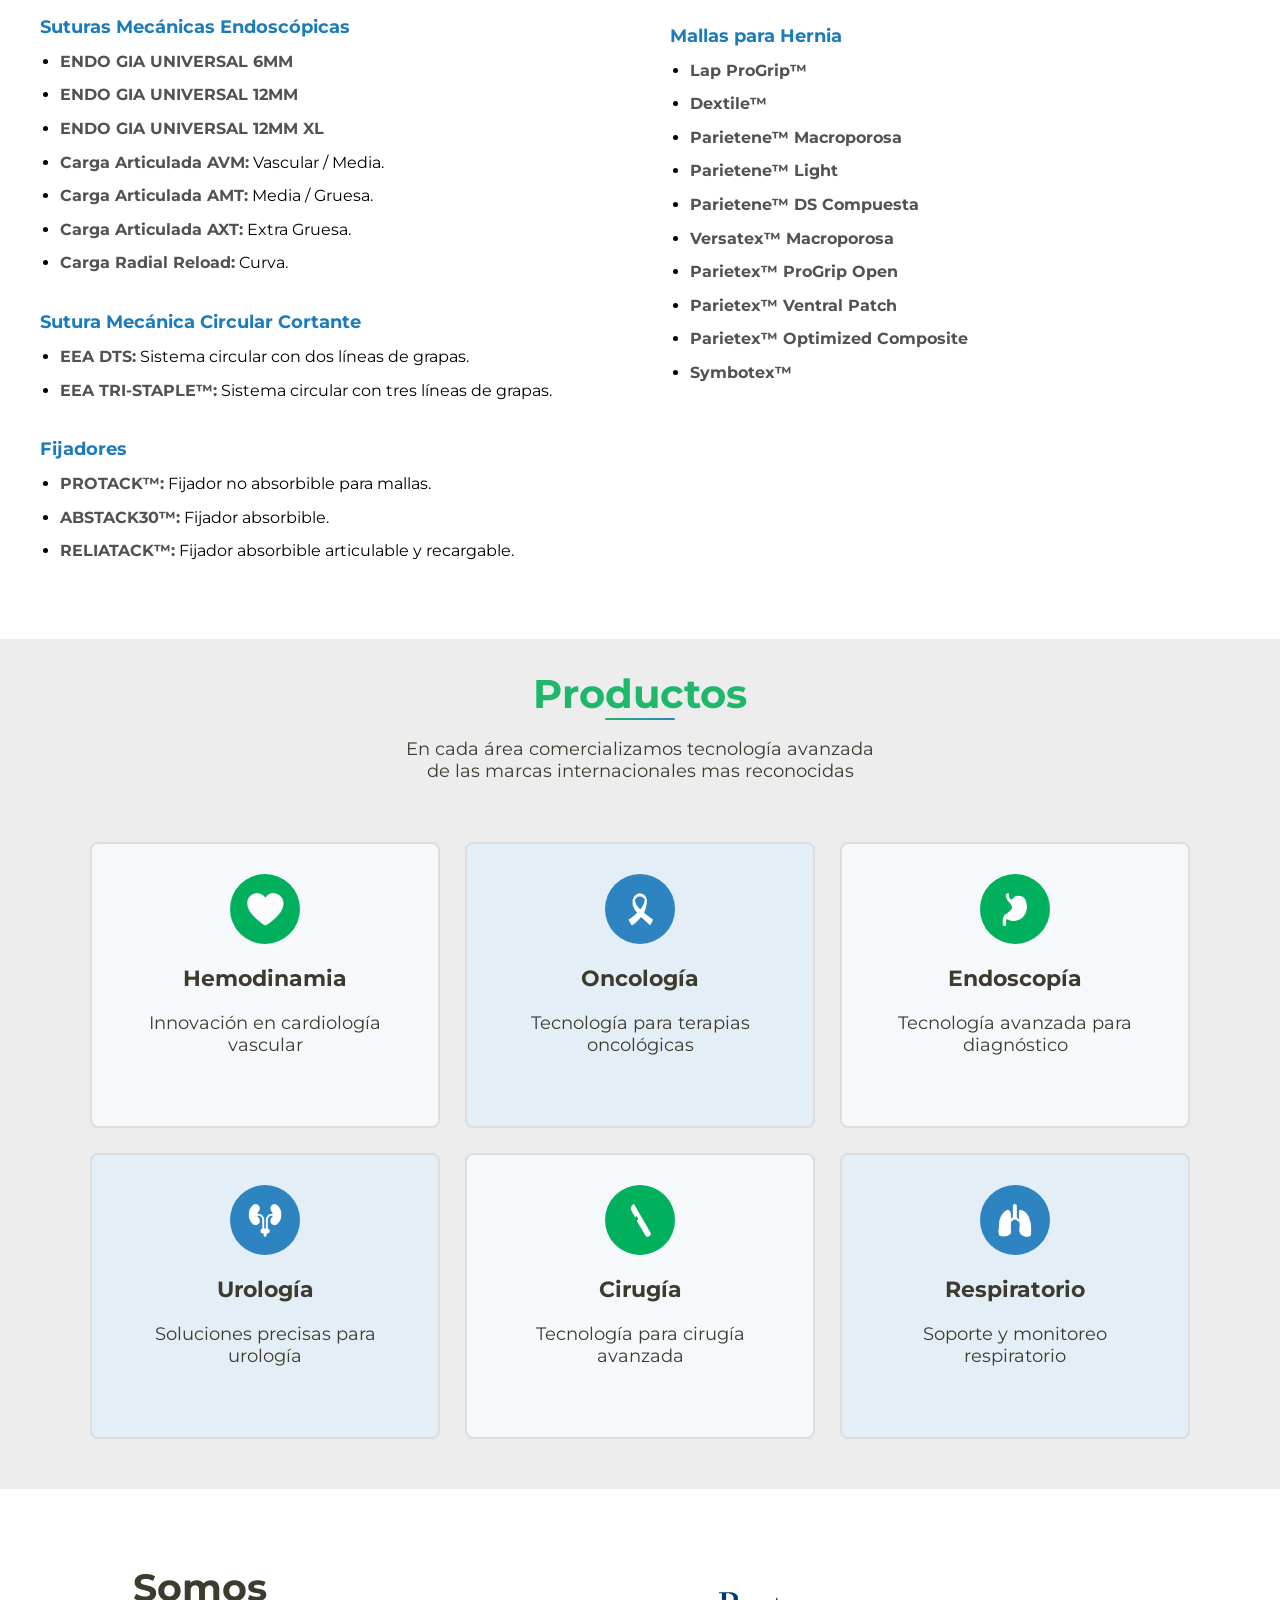
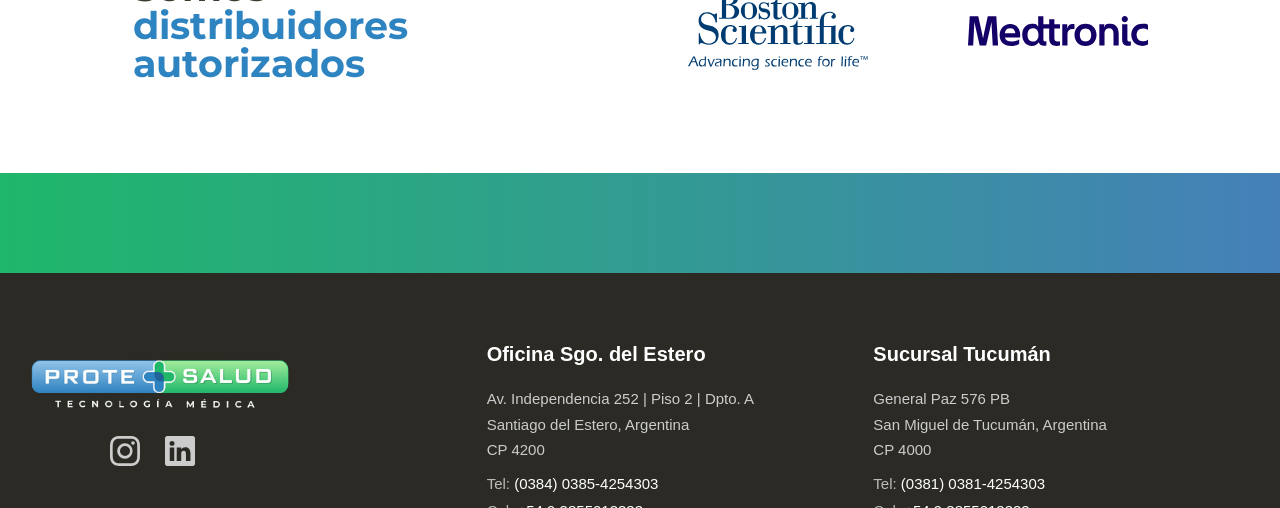
==== commit 8de53123: "si" ====
--- a/cirugia.html
+++ b/cirugia.html
@@ -91,7 +91,7 @@
                     <source media="(min-width: 768px)"
                     srcset="imagenes/heroCiru.png">
 
-u
+
                     <img src="imagenes/heroCiruCelu.png" alt="Imagen 1">
 
                 </picture>    
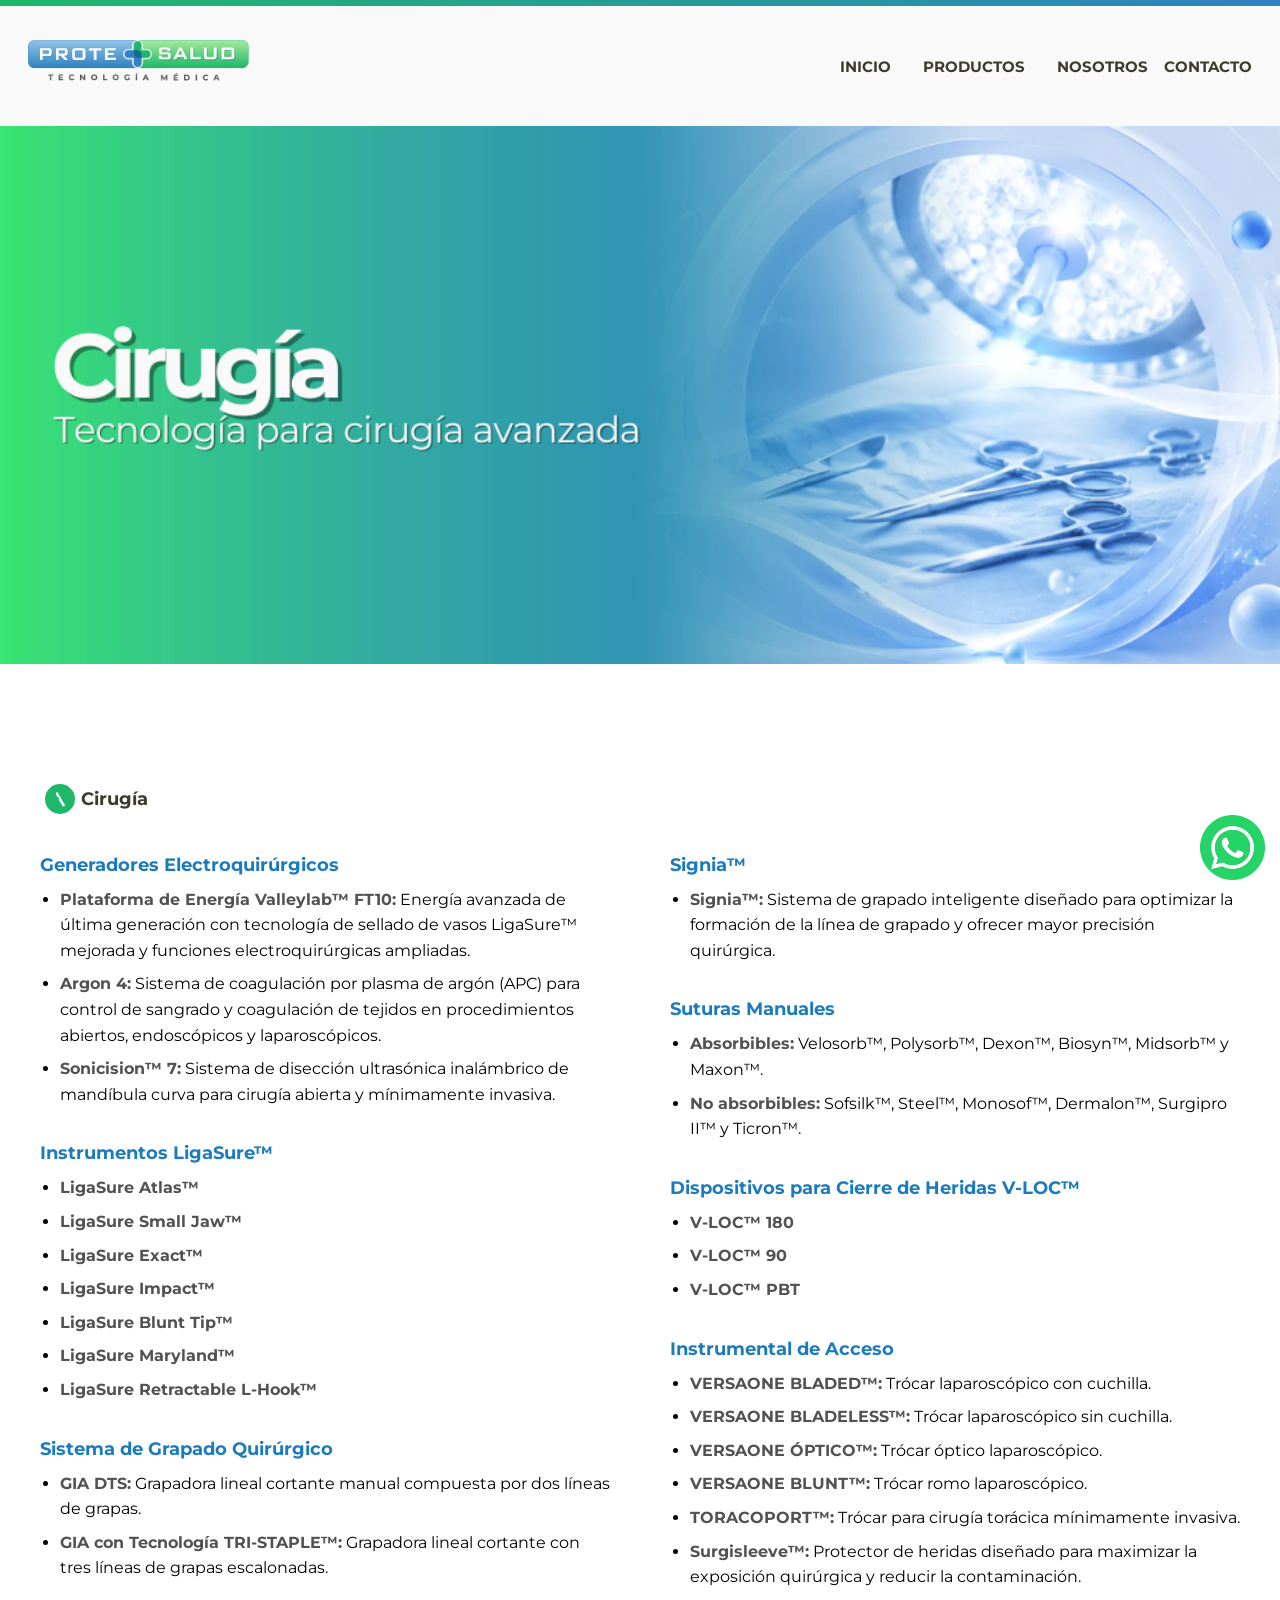
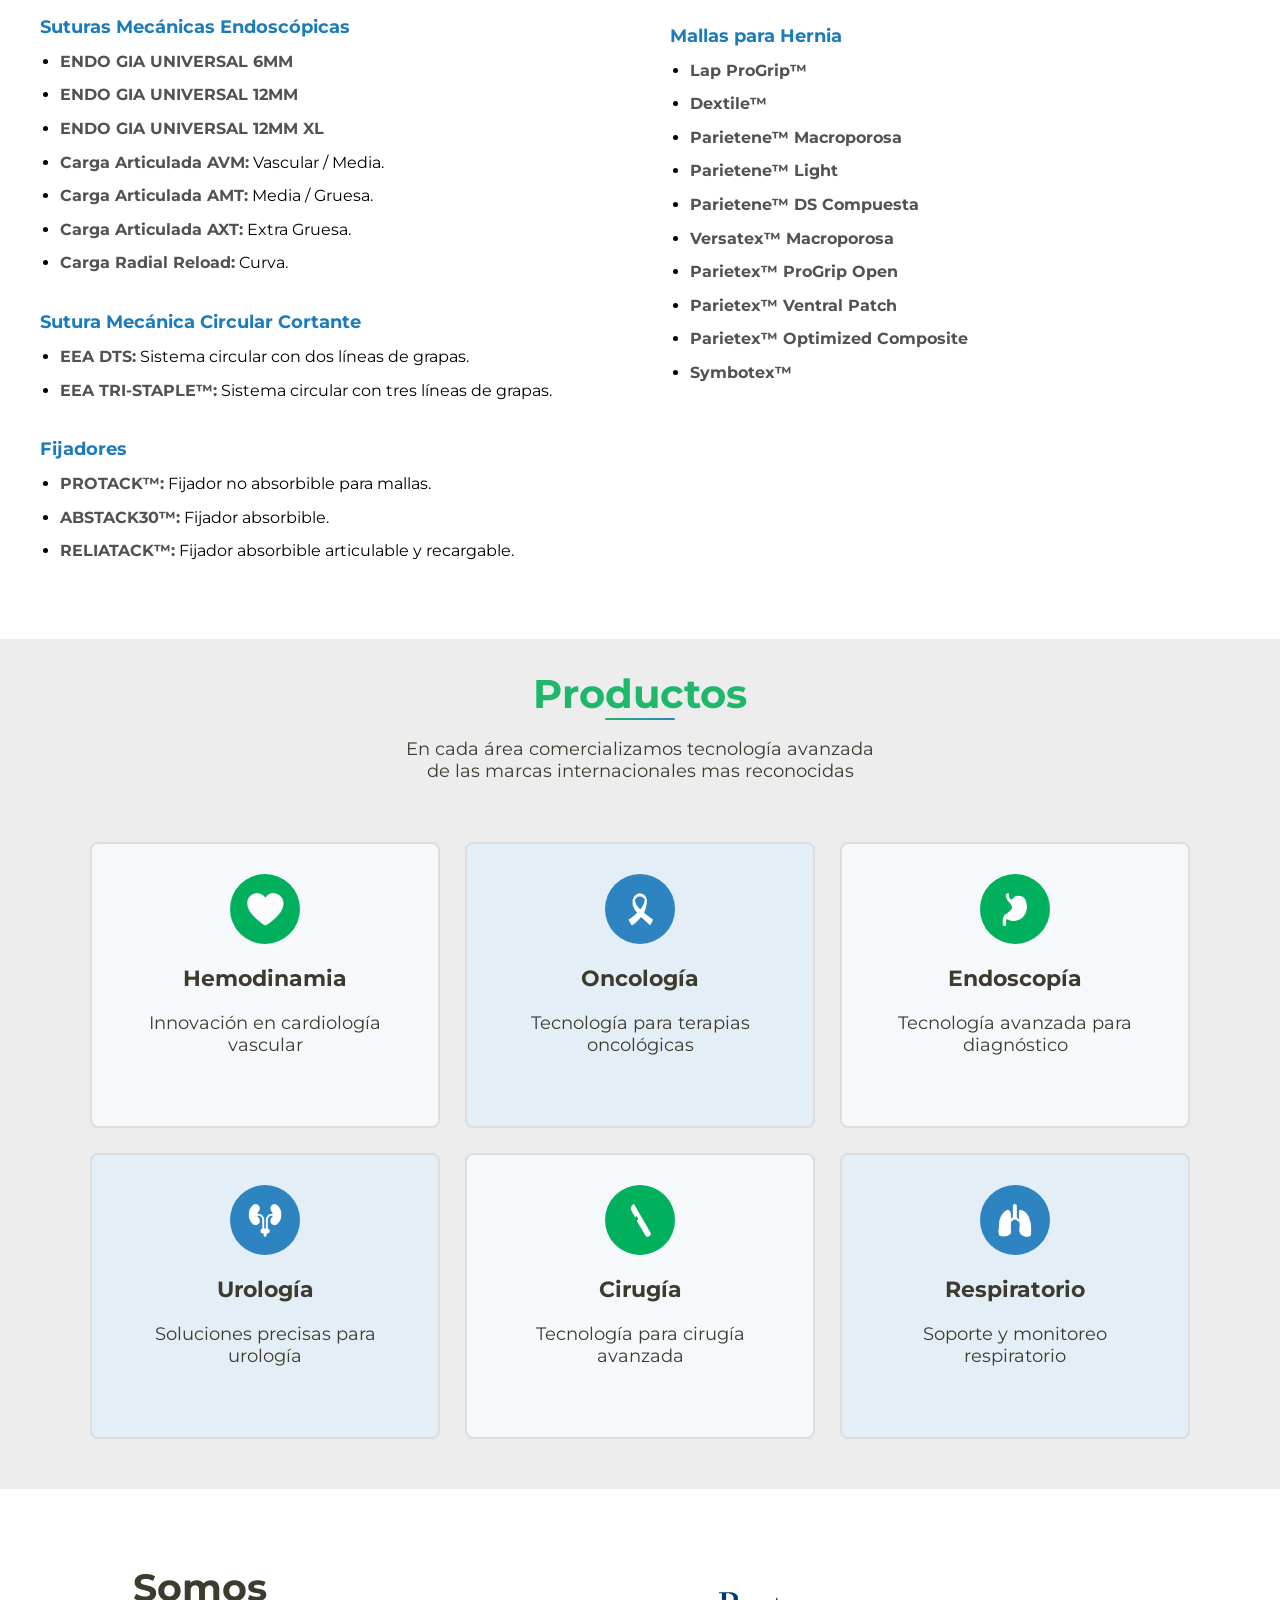
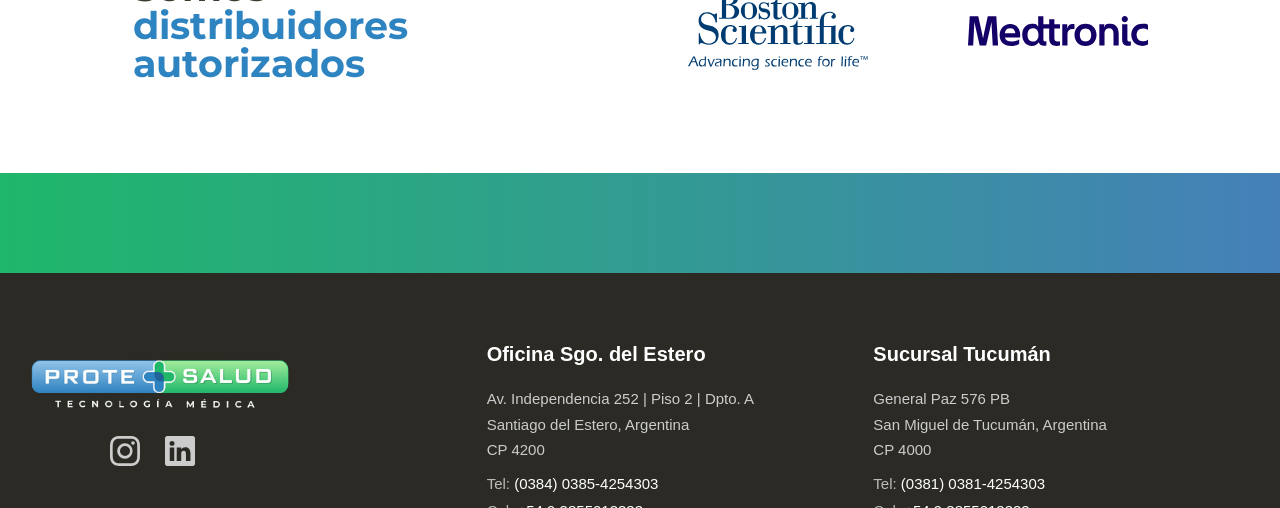
==== commit 60542d29: "correcciones" ====
--- a/cirugia.html
+++ b/cirugia.html
@@ -26,7 +26,7 @@
 
 <body>
     
- <header class="encabezado">
+<header class="encabezado">
 
     <div class="encabezado__franja"></div>
 
@@ -53,12 +53,78 @@
 
     <ul class="submenu__lista">
 
-        <li><a href="hemodinamia.html">Hemodinamia</a></li>
-        <li><a href="oncologia.html">Oncología</a></li>
-        <li><a href="endoscopia.html">Endoscopía</a></li>
-        <li><a href="urologia.html">Urología</a></li>
-        <li><a href="cirugia.html">Cirugía</a></li>
-        <li><a href="respiratorio.html">Respiratorio</a></li>
+        <li>
+    <a href="hemodinamia.html">
+
+        <span class="submenu__icono submenu__icono--verde">
+            <img src="imagenes/corazon.png" alt="">
+        </span>
+
+        Hemodinamia
+
+    </a>
+</li>
+
+<li>
+    <a href="oncologia.html">
+
+        <span class="submenu__icono submenu__icono--azul">
+            <img src="imagenes/oncologia.png" alt="">
+        </span>
+
+        Oncología
+
+    </a>
+</li>
+
+<li>
+    <a href="endoscopia.html">
+
+        <span class="submenu__icono submenu__icono--verde">
+            <img src="imagenes/endoscopia.png" alt="">
+        </span>
+
+        Endoscopía
+
+    </a>
+</li>
+
+<li>
+    <a href="urologia.html">
+
+        <span class="submenu__icono submenu__icono--azul">
+            <img src="imagenes/urologia.png" alt="">
+        </span>
+
+        Urología
+
+    </a>
+</li>
+
+<li>
+    <a href="cirugia.html">
+
+        <span class="submenu__icono submenu__icono--verde">
+            <img src="imagenes/cirugia.png" alt="">
+        </span>
+
+        Cirugía
+
+    </a>
+</li>
+
+<li>
+    <a href="respiratorio.html">
+
+        <span class="submenu__icono submenu__icono--azul">
+            <img src="imagenes/respiratorio.png" alt="">
+        </span>
+
+        Respiratorio
+
+    </a>
+</li>
+
 
     </ul>
 
--- a/style.css
+++ b/style.css
@@ -193,7 +193,56 @@
 
     text-transform:none;
 
-}
+     display:flex;
+
+    align-items:center;
+
+    gap:12px;
+
+}
+
+.submenu__icono{
+
+    width:30px;
+
+    height:30px;
+
+    border-radius:50%;
+
+    display:flex;
+
+    justify-content:center;
+
+    align-items:center;
+
+    flex-shrink:0;
+
+}
+
+
+.submenu__icono--verde{
+
+    background:#1FB76A;
+
+}
+
+.submenu__icono--azul{
+
+    background:#2E83C1;
+
+}
+
+.submenu__icono img{
+
+    width:16px;
+
+    height:16px;
+
+    object-fit:contain;
+
+}
+
+
 
 .submenu.activo .submenu__lista{
 
@@ -954,8 +1003,9 @@
 
 }
 
-
-/* ESCRITORIO*/
+/* ESCRITORIO*/  /* ESCRITORIO*/  /* ESCRITORIO*/  /* ESCRITORIO*/  /* ESCRITORIO*/  /* ESCRITORIO*/ 
+/* ESCRITORIO*/  /* ESCRITORIO*/  /* ESCRITORIO*/  /* ESCRITORIO*/  /* ESCRITORIO*/  /* ESCRITORIO*/ 
+/* ESCRITORIO*/  /* ESCRITORIO*/  /* ESCRITORIO*/  /* ESCRITORIO*/  /* ESCRITORIO*/  /* ESCRITORIO*/ 
 
 @media (min-width:768px){
 
@@ -963,6 +1013,9 @@
     /*MENU ENCABEZADO*/
 
 
+    /*SUBMENU*/
+
+
     .submenu{
 
     position:relative;
@@ -991,11 +1044,66 @@
     .submenu__lista a{
 
       
-        padding:16px 20px;
+    padding:16px 20px;
 
     transition:.25s ease;
 
-    }
+    display:flex;
+
+    align-items:center;
+
+    gap:12px;
+
+    }
+
+.submenu__icono{
+
+    width:30px;
+
+    height:30px;
+
+    border-radius:50%;
+
+    display:flex;
+
+    justify-content:center;
+
+    align-items:center;
+
+    flex-shrink:0;
+
+}
+
+
+
+.submenu__icono--verde{
+
+    background:#1FB76A;
+
+}
+
+.submenu__icono--azul{
+
+    background:#2E83C1;
+
+}
+
+
+
+.submenu__icono img{
+
+    width:16px;
+
+    height:16px;
+
+    object-fit:contain;
+
+}
+
+
+
+
+
 
 .submenu__lista a:hover{
 
@@ -1018,40 +1126,30 @@
 
 }
 
-
-    .encabezado{
-        position:sticky;
-        top:0;
-        
-    }
-
-
-    .encabezado__contenido{
-        min-height:120px;
-    }
-
-
-    .encabezado__boton-menu{
-        display:none;
-    }
-
-    .encabezado__navegacion{
-        display:block;
-    }
-
-    .encabezado__lista{
-        flex-direction:row;
-        gap:0px;
-        list-style:none; /* elimina los puntos */
-    }
-
-
-    .encabezado__lista a{
-        position:relative;
-        transition:.3s ease;
-    }
-
-    .encabezado__lista > li > a::after{
+.submenu__boton{
+
+    position:relative;
+
+    background:none;
+    border:none;
+
+    font-family:inherit;
+    font-size:.95rem;
+    font-weight:700;
+
+    text-transform:uppercase;
+
+    color:#3D3A2E;
+
+    cursor:pointer;
+
+    padding:18px 24px;
+
+    transition:.3s ease;
+
+}
+
+.submenu__boton::after{
 
     content:"";
 
@@ -1075,6 +1173,75 @@
 
     transition:.3s ease;
 
+}
+
+.submenu__boton:hover::after{
+
+    width:55%;
+
+}
+
+
+/*MENU*/
+
+    .encabezado{
+        position:sticky;
+        top:0;
+        
+    }
+
+
+    .encabezado__contenido{
+        min-height:120px;
+    }
+
+
+    .encabezado__boton-menu{
+        display:none;
+    }
+
+    .encabezado__navegacion{
+        display:block;
+    }
+
+    .encabezado__lista{
+        flex-direction:row;
+        gap:0px;
+        list-style:none; /* elimina los puntos */
+    }
+
+
+    .encabezado__lista a{
+        position:relative;
+        transition:.3s ease;
+        padding-left: 8px;
+        padding-right: 8px;
+    }
+
+    .encabezado__lista > li > a::after{
+
+    content:"";
+
+    position:absolute;
+
+    left:22%;
+
+    bottom:15px;
+
+    width:0;
+
+    height:3px;
+
+    border-radius:50px;
+
+    background:linear-gradient(
+        90deg,
+        #1FB76A,
+        #2E83C1
+    );
+
+    transition:.3s ease;
+
     }
 
 
@@ -1096,6 +1263,8 @@
         width: 240px;
         height: auto;
     }
+
+
 
 
 
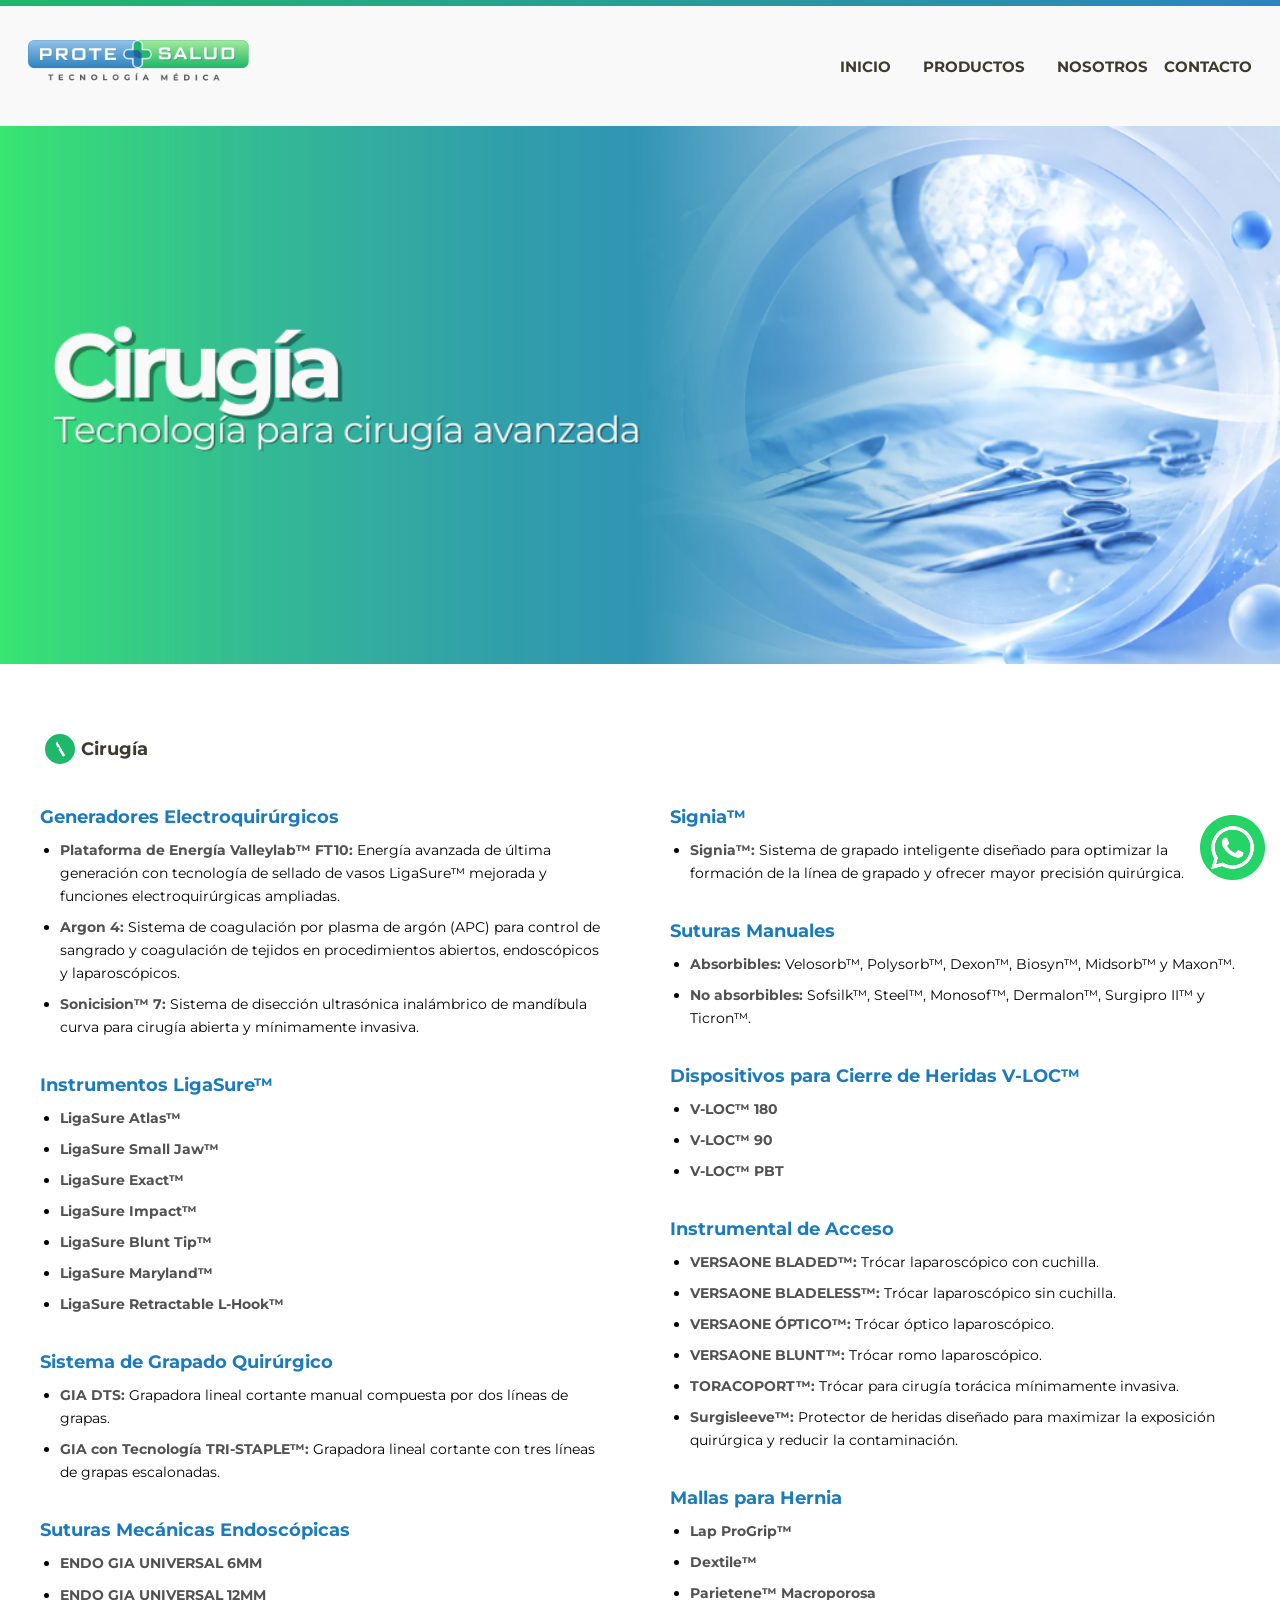
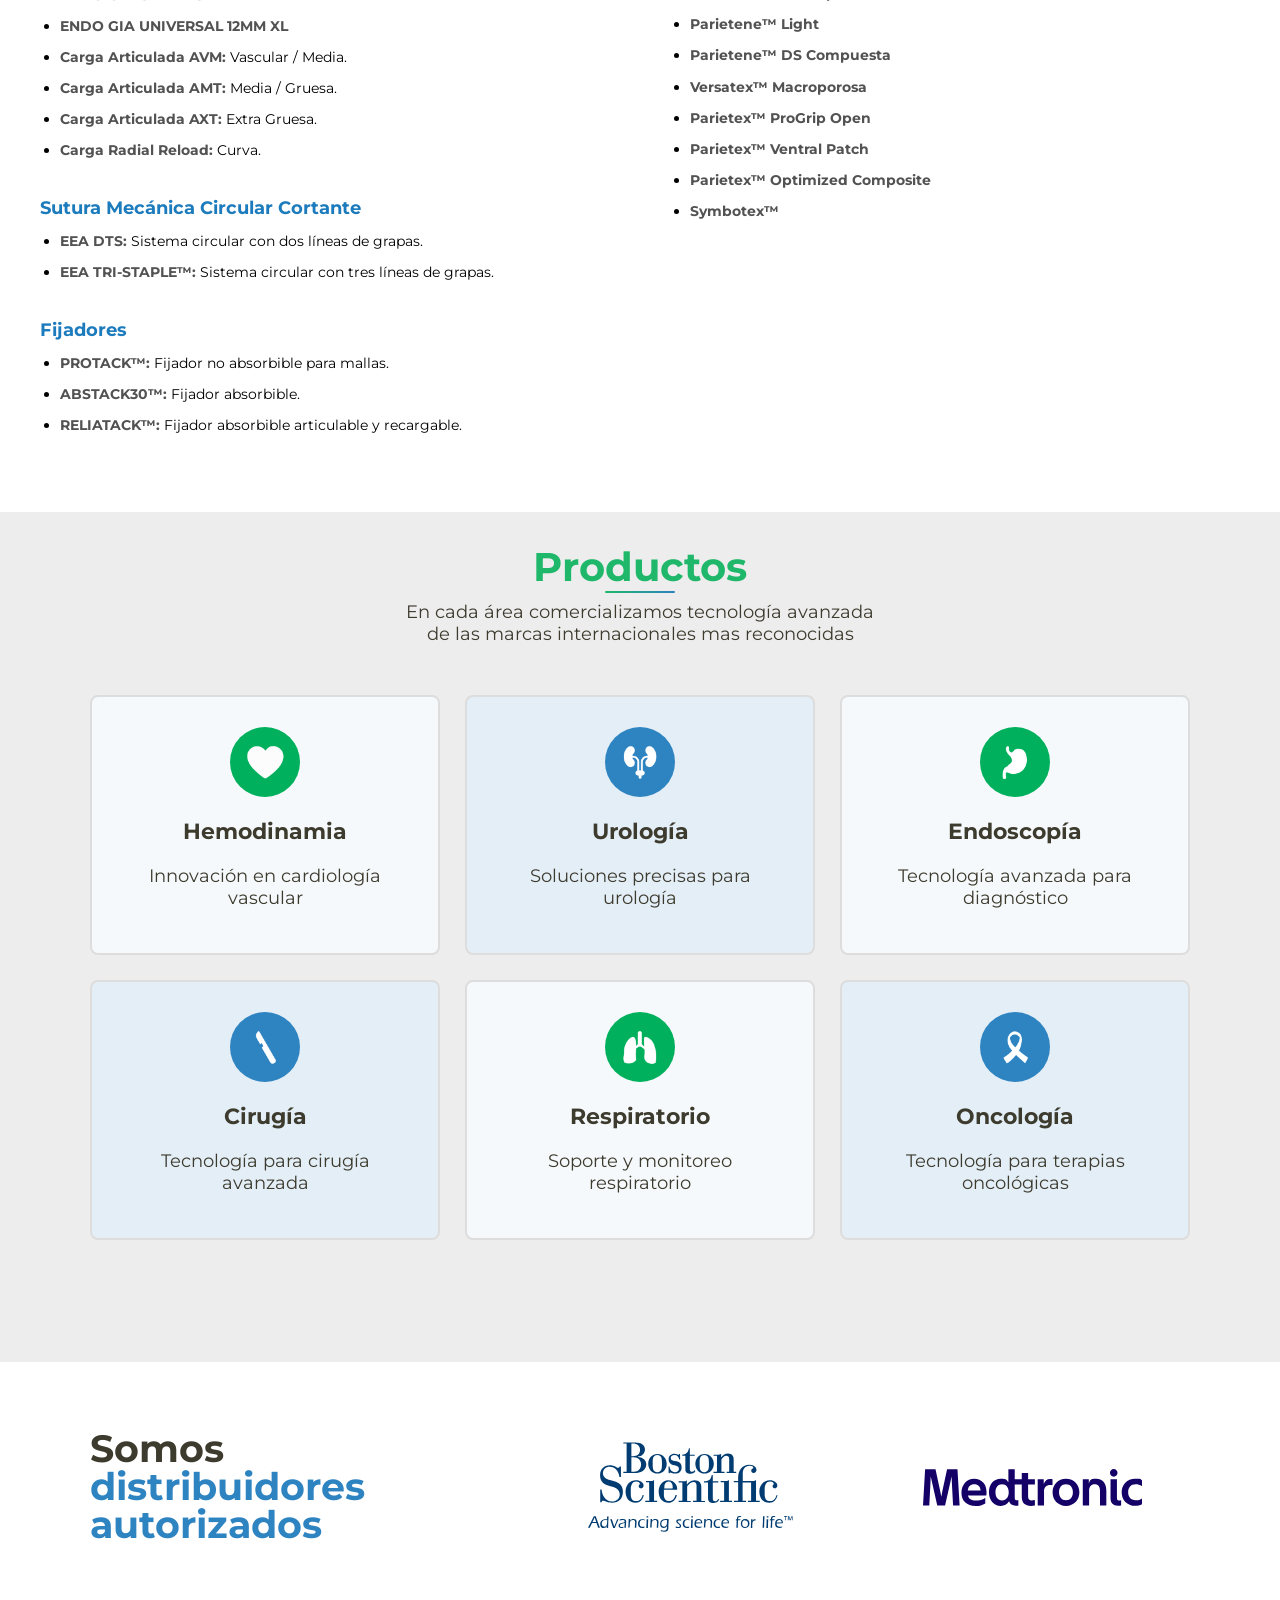
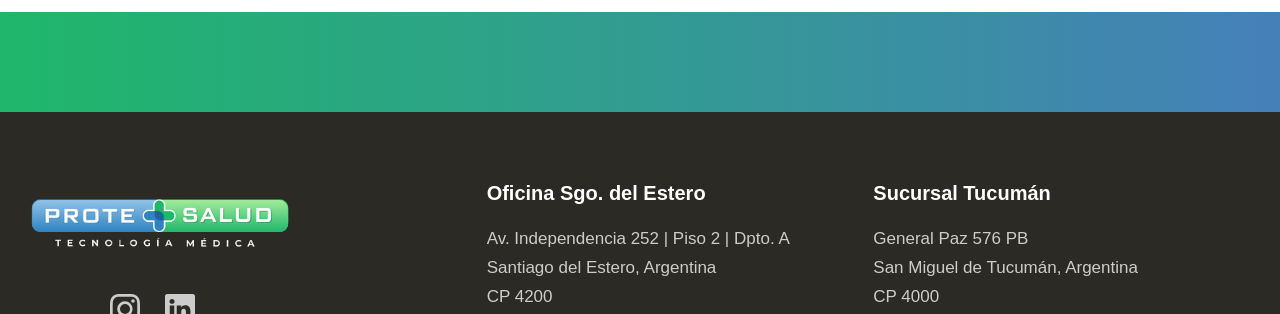
==== commit 965c7be6: "final" ====
--- a/cirugia.html
+++ b/cirugia.html
@@ -4,6 +4,7 @@
     <meta charset="UTF-8">
     <meta name="viewport" content="width=device-width, initial-scale=1.0">
     <title>Cirugía</title>
+    <link rel="icon" type="image/png" href="imagenes/favicon.svg">
 
 <link rel="stylesheet" href="style.css">
     <link rel="stylesheet" href="hemodinamia.css">
@@ -53,7 +54,7 @@
 
     <ul class="submenu__lista">
 
-        <li>
+    <li>
     <a href="hemodinamia.html">
 
         <span class="submenu__icono submenu__icono--verde">
@@ -63,16 +64,16 @@
         Hemodinamia
 
     </a>
-</li>
+    </li>
 
 <li>
-    <a href="oncologia.html">
+    <a href="urologia.html">
 
         <span class="submenu__icono submenu__icono--azul">
-            <img src="imagenes/oncologia.png" alt="">
+            <img src="imagenes/urologia.png" alt="">
         </span>
-
-        Oncología
+        Urología
+        
 
     </a>
 </li>
@@ -90,37 +91,37 @@
 </li>
 
 <li>
-    <a href="urologia.html">
+    <a href="cirugia.html">
 
         <span class="submenu__icono submenu__icono--azul">
-            <img src="imagenes/urologia.png" alt="">
+            <img src= "imagenes/cirugia.png" alt="">
         </span>
-
-        Urología
+        Cirugía
+       
 
     </a>
 </li>
 
 <li>
-    <a href="cirugia.html">
+    <a href="respiratorio.html">
 
         <span class="submenu__icono submenu__icono--verde">
-            <img src="imagenes/cirugia.png" alt="">
+            <img src= "imagenes/respiratorio.png" alt="">
         </span>
-
-        Cirugía
+        Respiratorio
+        
 
     </a>
 </li>
 
 <li>
-    <a href="respiratorio.html">
+    <a href="oncologia.html">
 
         <span class="submenu__icono submenu__icono--azul">
-            <img src="imagenes/respiratorio.png" alt="">
+            <img src= "imagenes/oncologia.png" alt="">
         </span>
 
-        Respiratorio
+        Oncología
 
     </a>
 </li>
@@ -418,8 +419,11 @@
 <section class="productos" id="productos">
   
         <h2>Productos</h2>
-        <p class="subtitulo">
-                En cada área comercializamos tecnología avanzada <br>de las marcas internacionales mas reconocidas
+        <p class="subtitulo1">
+                
+                En cada área comercializamos tecnología <br class="salto">avanzada <br class="salto1">de las marcas internacionales <br class="salto">mas reconocidas
+
+                 
         </p>
 
         <div class="productos__contenedor">
@@ -430,24 +434,72 @@
 
     <div class="productos__carrusel">
 
-        <div class="productos__track">
-
-            <div class="productos__slide"> 
-            <a href="hemodinamia.html" class="producto-card productocard--verde"> <div class="producto-card__icono producto-card__icono--verde"> <img src="imagenes/corazon.png" alt="Hemodinamia"> </div> Hemodinamia <p class="subtitulo"> Innovación en cardiología vascular </p> </a> 
-            
-            <a href="oncologia.html" class="producto-card productocard--azul"> <div class="producto-card__icono producto-card__icono--azul"> <img src="imagenes/oncologia.png" alt="Oncología"> </div> Oncología <p class="subtitulo"> Tecnología para terapias oncológicas </p> </a> </div>
-            
-            <div class="productos__slide">
-            <a href="endoscopia.html" class="producto-card productocard--verde"> <div class="producto-card__icono producto-card__icono--verde"> <img src="imagenes/endoscopia.png" alt="Endoscopía"> </div> Endoscopía <p class="subtitulo"> Tecnología avanzada para diagnóstico </p> </a> 
-            
-            <a href="urologia.html" class="producto-card productocard--azul"> <div class="producto-card__icono producto-card__icono--azul"> <img src="imagenes/urologia.png" alt="Urología"> </div> Urología <p class="subtitulo"> Soluciones precisas para urología </p> </a> </div>
-            
-            <div class="productos__slide">
-            <a href="cirugia.html" class="producto-card productocard--verde"> <div class="producto-card__icono producto-card__icono--verde"> <img src="imagenes/cirugia.png" alt="Cirugía"> </div> Cirugía <p class="subtitulo"> Tecnología para cirugía avanzada </p> </a> 
-            
-            <a href="respiratorio.html" class="producto-card productocard--azul"> <div class="producto-card__icono producto-card__icono--azul"> <img src="imagenes/respiratorio.png" alt="Respiratorio"> </div> Respiratorio <p class="subtitulo"> Soporte y monitoreo respiratorio </p> </a> </div>
-
-        </div>
+       <div class="productos__track">
+
+    <!-- Slide 1 -->
+    <div class="productos__slide">
+
+        <a href="hemodinamia.html" class="producto-card productocard--verde">
+            <div class="producto-card__icono producto-card__icono--verde">
+                <img src="imagenes/corazon.png" alt="Hemodinamia">
+            </div>
+            Hemodinamia
+            <p class="subtitulo">Innovación en cardiología vascular</p>
+        </a>
+
+        <a href="urologia.html" class="producto-card productocard--azul">
+            <div class="producto-card__icono producto-card__icono--azul">
+                <img src="imagenes/urologia.png" alt="Urología">
+            </div>
+            Urología
+            <p class="subtitulo">Soluciones precisas para urología</p>
+        </a>
+
+    </div>
+
+    <!-- Slide 2 -->
+    <div class="productos__slide">
+
+        <a href="endoscopia.html" class="producto-card productocard--verde">
+            <div class="producto-card__icono producto-card__icono--verde">
+                <img src="imagenes/endoscopia.png" alt="Endoscopía">
+            </div>
+            Endoscopía
+            <p class="subtitulo">Tecnología avanzada para diagnóstico</p>
+        </a>
+
+        <a href="cirugia.html" class="producto-card productocard--azul">
+            <div class="producto-card__icono producto-card__icono--azul">
+                <img src="imagenes/cirugia.png" alt="Cirugía">
+            </div>
+            Cirugía
+            <p class="subtitulo">Tecnología para cirugía avanzada</p>
+        </a>
+
+    </div>
+
+    <!-- Slide 3 -->
+    <div class="productos__slide">
+
+        <a href="respiratorio.html" class="producto-card productocard--verde">
+            <div class="producto-card__icono producto-card__icono--verde">
+                <img src="imagenes/respiratorio.png" alt="Respiratorio">
+            </div>
+            Respiratorio
+            <p class="subtitulo">Soporte y monitoreo respiratorio</p>
+        </a>
+
+        <a href="oncologia.html" class="producto-card productocard--azul">
+            <div class="producto-card__icono producto-card__icono--azul">
+                <img src="imagenes/oncologia.png" alt="Oncología">
+            </div>
+            Oncología
+            <p class="subtitulo">Tecnología para terapias oncológicas</p>
+        </a>
+
+    </div>
+
+</div>
 
     </div>
 
@@ -460,7 +512,9 @@
 </section>
 
 
+
 <!-- MARCAS -->
+
 
 <section class="marcas">
 
@@ -475,18 +529,23 @@
         <img
             src="imagenes/bsc-logo-blue.svg"
             alt="Boston Scientific"
-            class="marcas__logo activo">
+            class="marcas__logo activo marcas__logo--boston" >
 
         <img
             src="imagenes/logo-azul.svg"
             alt="Medtronic"
-            class="marcas__logo">
+            class="marcas__logo marcas__logo--medtronic">
 
     </div>
 
 </div>
 
 </section>
+
+
+
+
+
 <section class="barra-gradient"></section>
 
     <!--FOOTER -->
@@ -504,8 +563,8 @@
       <h3>Oficina Sgo. del Estero</h3>
       <p class="address">Av. Independencia 252 | Piso 2 | Dpto. A<br>Santiago del Estero, Argentina<br>CP 4200</p>
       <ul class="contact-info">
-        <li>Tel: <a href="tel:03844254303">(0384) 0385-4254303</a></li>
-        <li>Cel: <a href="tel:+5493855013333">+54 9 3855013333</a></li>
+        <li>Tel: <a href="tel:03844254303">(0054) 0385-4254103</a></li>
+        <li>Cel: <a href="tel:+5493855013333">+54 9 385310-1333 </a></li>
         <li>Correo: <a href="mailto:info@protesalud.com.ar">info@protesalud.com.ar</a></li>
       </ul>
     </div>
@@ -515,8 +574,8 @@
       <h3>Sucursal Tucumán</h3>
       <p class="address">General Paz 576 PB<br>San Miguel de Tucumán, Argentina<br>CP 4000</p>
       <ul class="contact-info">
-        <li>Tel: <a href="tel:03814254303">(0381) 0381-4254303</a></li>
-        <li>Cel: <a href="tel:+5493855013333">+54 9 3855013333</a></li>
+        <li>Tel: <a href="tel:03814254303">(0054)  0385-4254103 </a></li>
+        <li>Cel: <a href="tel:+5493855013333"> +54 9 385310-1333 </a></li>
         <li>Correo: <a href="mailto:info@protesalud.com.ar">info@protesalud.com.ar</a></li>
       </ul>
     </div>
@@ -546,13 +605,20 @@
   </div>
 
 
-    <script src="script.js"></script>
+
+
+
+
+
+
+
+<script src="productos.js"></script>
 
 
 
 
 <a
-    href="https://wa.me/5493854123456?text=Hola,%20¿quieres%20realizar%20una%20consulta?"
+    href="https://wa.me/3853101333?text=Hola,%20¿quieres%20realizar%20una%20consulta?"
     class="whatsapp"
     target="_blank"
     rel="noopener noreferrer"
--- a/style.css
+++ b/style.css
@@ -175,11 +175,19 @@
 
     transition:max-height .35s ease;
 
+    list-style: none;
+
+    margin: 0;
+
+    padding: 0;
+
+
 }
 
 .submenu__lista li{
 
     border-bottom:1px solid #e5e5e5;
+    list-style: none;
 
 }
 
@@ -261,20 +269,52 @@
 .hero__carrusel{
     position:relative;
     overflow:hidden;
+    touch-action: pan-y;
 }
 
 .hero__slides{
+
     position:relative;
+
+
+
 }
 
 .hero__slide{
-    display:none;
-    position: relative;
-    height:auto;
+
+    position:absolute;
+
+    top:0;
+    left:0;
+
+    width:100%;
+
+    opacity:0;
+
+    transform:translateX(40px);
+
+    transition:
+        opacity .45s ease,
+        transform .45s ease;
+
+    pointer-events:none;
+
+    display:block;
+
 }
 
 .hero__slide.activo{
-    display:block;
+
+    opacity:1;
+
+    transform:translateX(0);
+
+    pointer-events:auto;
+
+    position:relative;
+
+    z-index:2;
+
 }
 
 .hero__contenido{
@@ -334,6 +374,8 @@
     display:flex;
 
     gap:8px;
+
+    z-index:20;
 }
 
 .hero__indicador{
@@ -352,12 +394,18 @@
 }
 
 
+.hero__flecha{
+    display:none;
+}
+
+
 /*PRODUCTOS*/
 
 
 .productos{
 
     position:relative;
+    height: auto;
 
 }
 
@@ -427,6 +475,23 @@
    
 }
 
+.subtitulo1{
+    font-size: 14px;
+    text-align: center;
+    padding-top: 10px;
+    padding-bottom: 30px;
+    color: #3D3A2E;
+   
+}
+
+
+.salto1{
+    display: none;
+}
+
+.salto{
+    display: block;
+}
 
 .productos__track{
 
@@ -437,7 +502,7 @@
 
 .producto-card{
 
-   
+    height:180px;
 
     padding:20px;
 
@@ -588,8 +653,8 @@
     transform:translateY(40px) scale(.90);
 
     transition:
-        opacity 1.5s ease,
-        transform 1.5s ease;
+        opacity 2s ease,
+        transform 2s ease;
    
 
 }
@@ -610,16 +675,16 @@
 
 .servicio:nth-child(2){
 
+    transition-delay:.2s;
+
+}
+
+.servicio:nth-child(3){
+
     transition-delay:.4s;
 
 }
 
-.servicio:nth-child(3){
-
-    transition-delay:.8s;
-
-}
-
 .servicio__icono{
 
     width:70px;
@@ -646,7 +711,7 @@
 
 .servicio__descripcion{
 
-    font-size:.8rem;
+    font-size:14px;
 
     color:#666;
 
@@ -654,23 +719,43 @@
 
 }
 
+
+.salto-desktop{
+    display:none;
+}
+
+.saltar{
+display: block;
+}
+
+.saltar1{
+    display: none;
+}
+
+
 /*MARCAS*/
 
 .marcas{
 
-    padding:50px 30px;
 
     background:#fff;
 
+    min-height:150px;
+
+    display:flex;
+
+    align-items:center;
+
+    justify-content:center;
+
 }
 
 .marcas__logo-wrapper{
 
     position:relative;
-
-    width:150px;   /* mismo ancho que tus logos actuales */
-
-    height:40px;
+    width:140px;
+    height:auto;
+  
 
 }
 
@@ -682,7 +767,7 @@
 
     align-items:center;
 
-    gap:20px;
+    gap:50px;
 
     position:relative;
 
@@ -693,7 +778,7 @@
 
    position:absolute;
 
-    top:0;
+    top:50%;
     left:0;
 
     width:100%;
@@ -702,6 +787,7 @@
 
     transition:opacity .8s ease;
 
+    transform:translateY(-50%);
 
 }
 
@@ -714,13 +800,14 @@
 }
 
 .marcas__contenedor h2{
-    text-align: left;
-    font-size:20px;
+    text-align:left;
+    font-size:22px;
     font-weight:700;
     color:#3D3A2E;
-    line-height: 1;
-    padding-bottom: 40px;
-    margin-right: 60px;
+    line-height:1;
+    margin-bottom: 30px;
+
+  
 }
 
 
@@ -762,77 +849,74 @@
 
     background:#ffffff;
 
-    min-height:70px;
+    min-height:110px;
+
+    transition:.3s;  
+
+}
+
+.novedad__contenido{
+
+    flex:1;
+
+    padding:15px;
+
+}
+
+
+.novedad__titulo-item{
+
+    font-size:14px;
+
+    color:#2E83C1;
+
+    font-weight:700;
+
+    margin-bottom:4px;
 
   
 
 }
 
-.novedad__contenido{
-
-    flex:1;
-
-    padding:10px;
-
-}
-
-
-.novedad__titulo-item{
-
-    font-size:14px;
+
+.novedad__texto{
+
+    font-size:11px;
+
+    line-height:1.2;
+
+    color:#666;
+
+    
+
+}
+
+.novedad__flecha{
+
+    padding:0 15px;
+
+    text-decoration:none;
 
     color:#2E83C1;
 
-    font-weight:700;
-
-    margin-bottom:4px;
-
-  
-
-}
-
-
-.novedad__texto{
-
-    font-size:11px;
-
-    line-height:1.2;
-
-    color:#666;
-
+    font-size:1.5rem;
+
+    font-weight:bold;
+
+}
+
+
+
+.novedad:hover{
+
+    box-shadow:0 3px 12px rgba(0,0,0,.08);
+
+}
+
+.novedad__imagen{
+    width:95px;
+    height:95px;
     
-
-}
-
-.novedad__flecha{
-
-    padding:0 15px;
-
-    text-decoration:none;
-
-    color:#2E83C1;
-
-    font-size:1.5rem;
-
-    font-weight:bold;
-
-}
-
-
-.novedad{
-    
-    transition:.3s;
-}
-
-.novedad:hover{
-
-    box-shadow:0 3px 12px rgba(0,0,0,.08);
-
-}
-
-.novedad__imagen{
-    width:75px;
-    height:75px;
 }
 
 .novedades h2{
@@ -1013,10 +1097,10 @@
     /*MENU ENCABEZADO*/
 
 
-    /*SUBMENU*/
-
-
-    .submenu{
+/*SUBMENU*/
+
+
+.submenu{
 
     position:relative;
 
@@ -1115,8 +1199,39 @@
 
 
 .submenu__lista li{
-
-     border-bottom:1px solid rgba(0,0,0,.06);
+    position:relative;
+    border-bottom:1px solid rgba(0,0,0,.06);
+
+}
+
+
+.submenu__lista li::after{
+
+    content:"";
+
+    position:absolute;
+
+    left:0;
+
+    bottom:-1px;
+
+    width:0;
+
+    height:2.5px;
+
+    background:linear-gradient(
+        90deg,
+        #1FB76A,
+        #2E83C1
+    );
+
+    transition:width .35s ease;
+
+}
+
+.submenu__lista li:hover::after{
+
+    width:100%;
 
 }
 
@@ -1296,9 +1411,80 @@
     }
 
 
+    .hero__flecha{
+
+    display:flex;
+
+    align-items:center;
+
+    justify-content:center;
+
+    position:absolute;
+
+    top:50%;
+
+    transform:translateY(-50%);
+
+    width:50px;
+
+    height:50px;
+
+    border:none;
+
+    border-radius:50%;
+
+    background:rgba(255,255,255,.15);
+
+    backdrop-filter:blur(1px);
+
+    color:#fff;
+
+    font-size:2rem;
+
+    cursor:pointer;
+
+    transition:.3s ease;
+
+    z-index:10;
+
+}
+
+.hero__flecha:hover{
+
+    background:rgba(255,255,255,.3);
+
+    transform:translateY(-50%) scale(1.08);
+
+}
+
+.hero__flecha--anterior{
+
+    left:25px;
+
+}
+
+.hero__flecha--siguiente{
+
+    right:25px;
+
+}
+
+
 /* PRODUCTOS */
 
 
+    .subtitulo1{
+        font-size: 18px;
+        margin-bottom: 20px;
+    }
+
+    .salto{
+        display: none;
+    }
+
+    .salto1{
+        display: block;
+    }
 
     .productos .subtitulo{
         margin-top: 10px;
@@ -1426,7 +1612,7 @@
     .productos{
 
         max-width:1200px;
-        
+        height: auto;
         margin:auto;
 
     }
@@ -1469,6 +1655,8 @@
 
         gap:80px;
 
+         margin-top:-30px;
+
     }
 
     .servicio{
@@ -1512,18 +1700,49 @@
     }
 
 
+    .salto-desktop{
+        display:inline;
+    }
+
+    .saltar{
+        display: none;
+    }
+
+    .saltar1{
+        display: block;
+    }
 
 /*MARCAS*/
 
- .marcas__contenedor{
+ .marcas{
+
+    background:#fff;
+
+    min-height:250px;
 
     display:flex;
 
+    align-items:center;
+
     justify-content:center;
 
+}
+
+.marcas__contenedor{
+
+    width:100%;
+
+    max-width:1200px;
+
+    margin:0 auto;
+
+    display:flex;
+
+    justify-content:space-between;
+
     align-items:center;
 
-    gap:130px;
+    padding:0 50px;
 
 }
 
@@ -1531,11 +1750,13 @@
 
     font-size:38px;
 
-    max-width:350px;
-
     line-height:1;
 
-    margin-right: 150px;
+    margin:0;
+
+    text-align:left;
+
+    margin-bottom: 30px;
 
 }
 
@@ -1545,7 +1766,9 @@
 
     align-items:center;
 
-    gap:100px;
+    justify-content:center;
+
+    gap:50px;
 
     position:static;
 
@@ -1559,16 +1782,32 @@
 
     position:static;
 
-    width:180px;
-
-    height:auto;
-
     opacity:1 !important;
 
+    width:auto;
+
+    height:80px;
+
+    object-fit:contain;
+
+    transform:none;
+
     transition:none;
 
 }
-    
+ 
+
+.marcas__logo--boston{
+    height:90px;
+    width: 50%;
+}
+
+.marcas__logo--medtronic{
+    height:80px;
+    width: 30%;
+}
+
+
 
 /*NOVEDADES*/
     .novedades{
@@ -1731,7 +1970,7 @@
 
     .novedad__texto{
 
-        font-size:15px;
+        font-size:17px;
 
         line-height:1.5;
 
@@ -1745,9 +1984,13 @@
     }
 
 
+
+    /*FOOTER*/
+
     footer{
 
         padding:70px 100px 10px 100px;
+        height: 340px;
 
     }
 
@@ -1841,7 +2084,7 @@
 
     .footer-branch .address{
 
-        font-size:15px;
+        font-size:17px;
 
         line-height:1.7;
 
@@ -1849,7 +2092,7 @@
 
     .footer-branch .contact-info li{
 
-        font-size:15px;
+        font-size:17px;
 
         margin-bottom:10px;
 
--- a/hemodinamia.css
+++ b/hemodinamia.css
@@ -18,8 +18,11 @@
 
 .productos{
     background-color:  #ededed;
-    height: 330px;
-}
+    height: 400px;
+  
+}
+
+
 
 .sp{
     color: #1b7bbc;
@@ -145,6 +148,7 @@
 
     margin-bottom:16px;
     line-height:1.7;
+    font-size:.9rem;
 
 }
 
@@ -153,6 +157,7 @@
     color:#1b7bbc;
     font-size:1.1rem;
     margin-bottom:10px;
+    margin-top: 40px;
 
 }
 
@@ -176,6 +181,11 @@
 }
 
 
+.hero{
+    margin-bottom: 0px;
+}
+
+
 .coronaria__contenido{
 
     display:grid;
@@ -199,6 +209,7 @@
     color:#1b7bbc;
     font-size:1.1rem;
     margin-bottom:12px;
+    margin-top: 2px;
 
 }
 
@@ -209,11 +220,15 @@
 }
 
 .grupo-producto li{
-
+    
     margin-bottom:8px;
     line-height:1.6;
 
 }
 
 
+.categoria-producto{
+    margin-top: 10px;
+}
+
 }
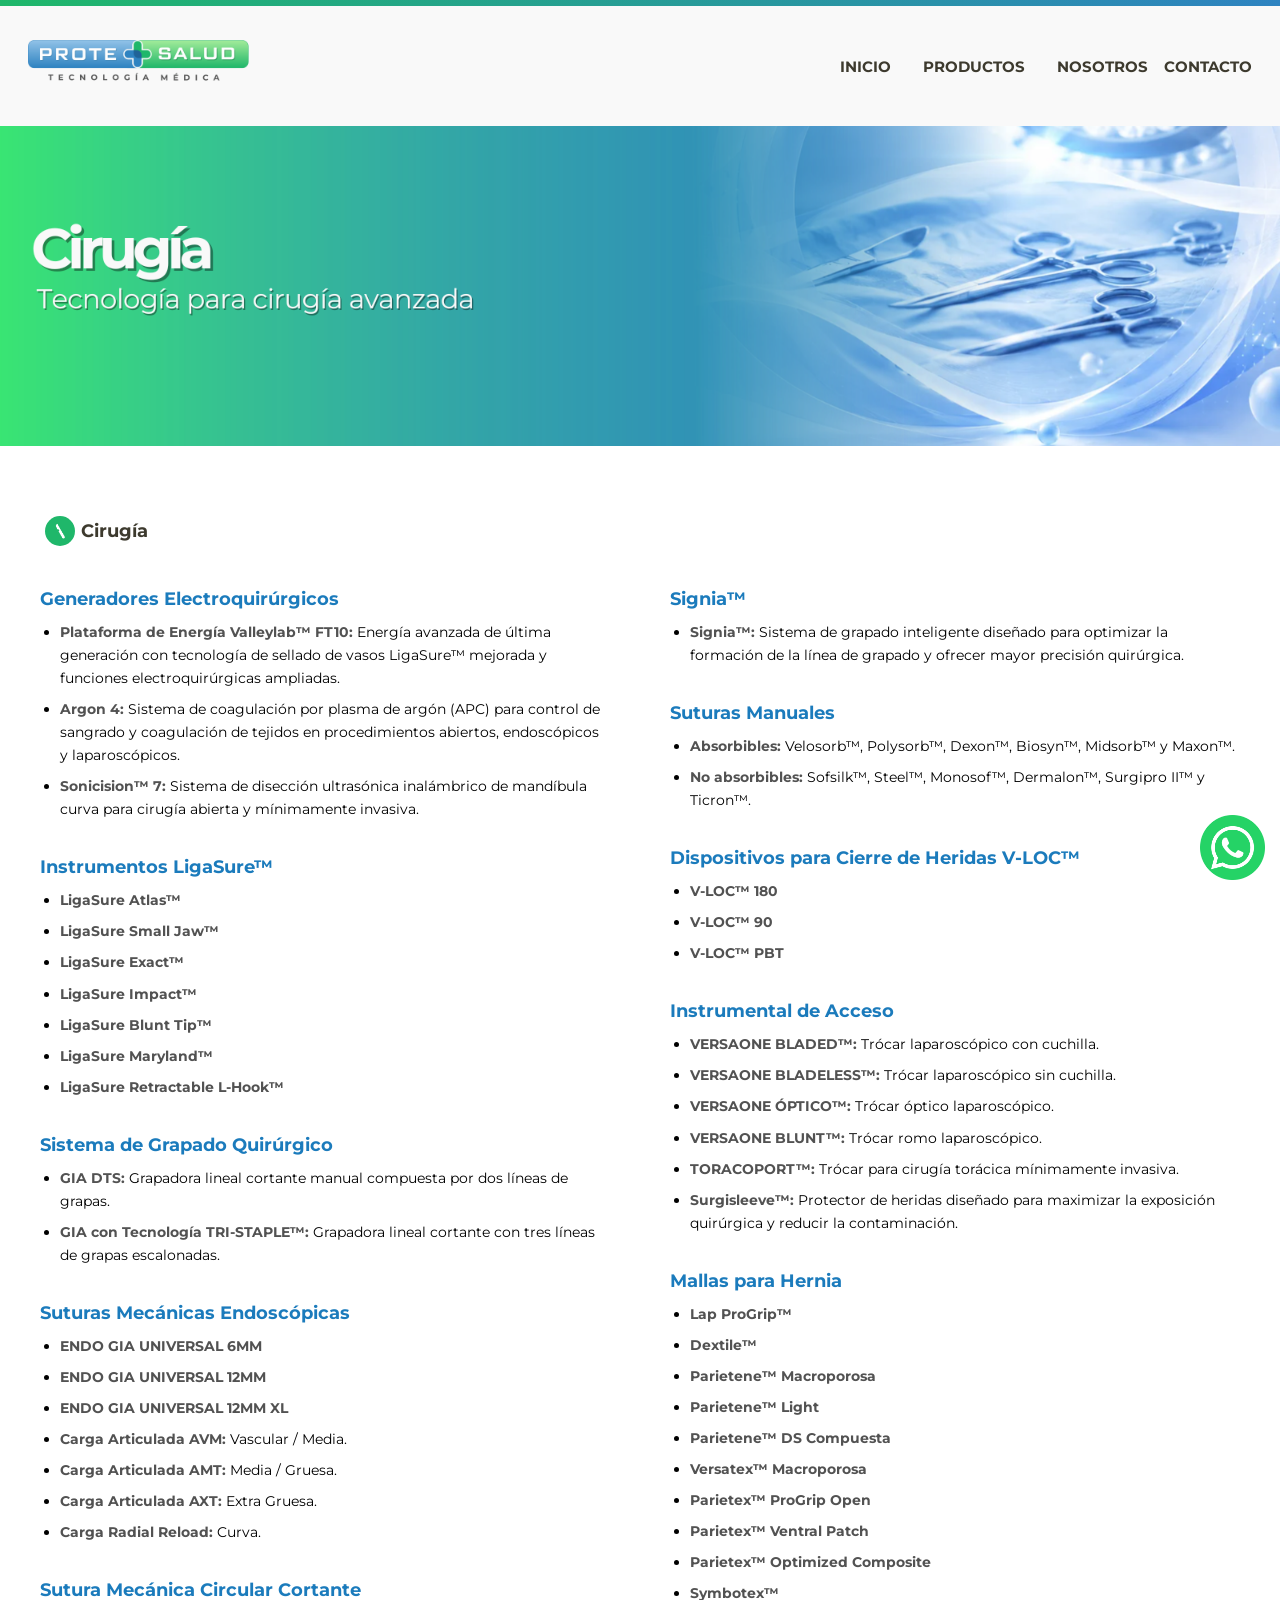
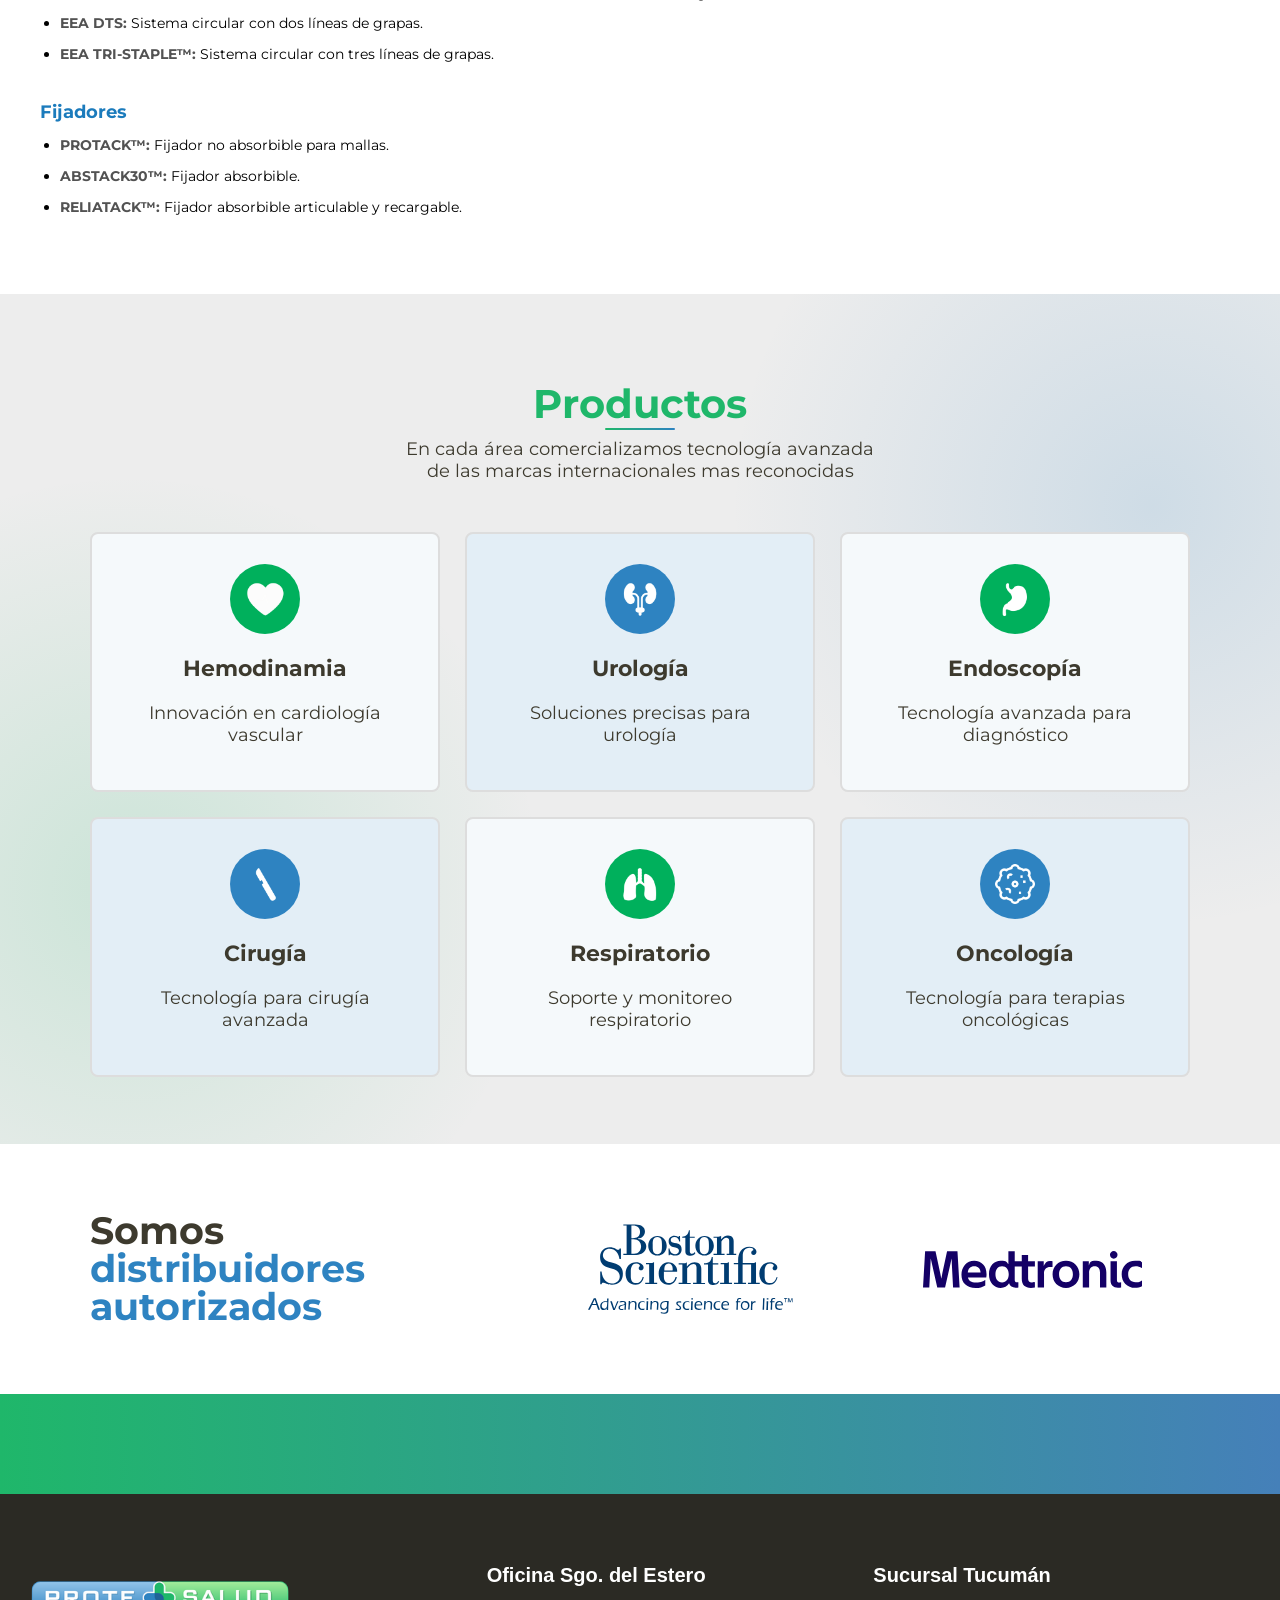
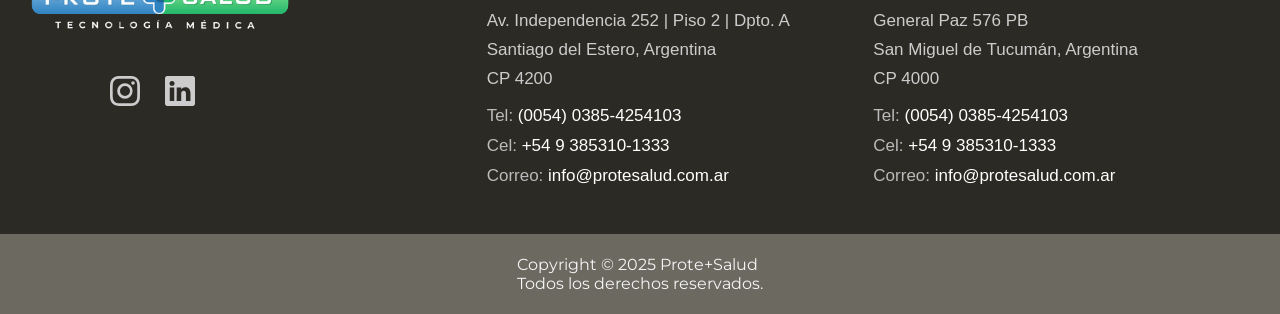
==== commit dcb7b204: "actualizaciones" ====
--- a/cirugia.html
+++ b/cirugia.html
@@ -27,7 +27,7 @@
 
 <body>
     
-<header class="encabezado">
+ <header class="encabezado">
 
     <div class="encabezado__franja"></div>
 
@@ -45,12 +45,38 @@
 
             <ul class="encabezado__lista">
 
-                <li><a href="index.html" class="activo">Inicio</a></li>
-               <li class="submenu">
-
-    <button class="submenu__boton">
-        Productos 
-    </button>
+                <li>
+                <a href="index.html" class="activo">
+
+                 <span class="menu__izquierda">
+                <img src="imagenes/hom.png" alt="">
+                <span>Inicio</span>
+                 </span>
+
+                <span class="menu__flecha">
+                <img src="imagenes/fle.png" alt="">
+                </span>
+
+                </a>
+                </li>
+                
+
+                <li class="submenu">
+
+
+        <button class="submenu__boton">
+
+        <span class="menu__izquierda">
+        <img src="imagenes/caja.png" alt="">
+        <span>Productos</span>
+        </span>
+
+        <span class="menu__flecha">
+        <img src="imagenes/fle.png" alt="">
+        </span>
+
+        </button>
+
 
     <ul class="submenu__lista">
 
@@ -130,8 +156,41 @@
     </ul>
 
 </li>
-                <li><a href="nosotros.html">Nosotros</a></li>
-                <li><a href="contacto.html">Contacto</a></li>
+
+
+
+                <li>
+                <a href="nosotros.html">
+
+                <span class="menu__izquierda">
+                <img src="imagenes/n.png" alt="">
+                 <span>Nosotros</span>
+                </span>
+
+                <span class="menu__flecha">
+                 <img src="imagenes/fle.png" alt="">
+                </span>
+
+                </a>
+                </li>
+
+
+
+                <li>
+                <a href="contacto.html">
+
+                <span class="menu__izquierda">
+                <img src="imagenes/co.png" alt="">
+                <span>Contacto</span>
+                </span>
+
+                <span class="menu__flecha">
+                <img src="imagenes/fle.png" alt="">
+                </span>
+
+                </a>
+                </li>
+
 
             </ul>
 
--- a/style.css
+++ b/style.css
@@ -120,66 +120,143 @@
 
 .encabezado__lista a{
 
-    display:block;
+    display:flex;
+    justify-content:space-between;
+    align-items:center;
 
     padding:18px 24px;
 
+    color:#3D3A2E !important;
+
+    font-size:.95rem;
+
+    font-weight:700;
+
+    text-transform:uppercase;
+
+}
+
+.menu__izquierda span{
+
     color:#3D3A2E;
 
+}
+
+.menu__izquierda{
+
+    display:flex;
+    align-items:center;
+    gap:18px;
+
+}
+
+.menu__izquierda img{
+
+    width:20px;
+    height:20px;
+    object-fit:contain;
+
+}
+
+.menu__flecha{
+
+    display:flex;
+    align-items:center;
+    justify-content:center;
+
+}
+
+.menu__flecha img{
+
+    width:18px;
+    height:18px;
+    opacity:.8;
+
+}
+
+
+/* Línea degradada en el lado izquierdo de cada opción */
+
+.encabezado__lista > li{
+    position: relative;
+}
+
+.encabezado__lista > li::before{
+    content: "";
+    position: absolute;
+    left: 0;
+    top: 1px;
+    bottom: 1px;
+    width: 5px;
+    
+    background: linear-gradient(
+        180deg,
+        #1FB76A,
+        #2E83C1
+    );
+}
+
+
+
+
+
+/* SUBMENU */
+
+.submenu__boton{
+
+   width:100%;
+
+    display:flex;
+    justify-content:space-between;
+    align-items:center;
+
+    background:none;
+    border:none;
+
+    padding:18px 24px;
+
+    color:#3D3A2E;
+
     font-size:.95rem;
-
     font-weight:700;
-
     text-transform:uppercase;
 
-}
-
-/* SUBMENU */
-
-.submenu__boton{
-
-    width:100%;
-
-    background:none;
-
-    border:none;
+    font-family:inherit;
+
+    cursor:pointer;
+
+}
+
+.submenu__boton .menu__izquierda{
+    display:flex;
+    align-items:center;
+    gap:18px;
+}
+
+.submenu__boton .menu__flecha{
+    display:flex;
+    align-items:center;
+    justify-content:center;
+}
+
+.submenu__lista{
+
+    max-height:0;
+
+    overflow:hidden;
+
+    background:#f3f3f3;
+
+    transition:max-height .35s ease;
+
+    list-style: none;
+
+    margin: 0;
+
+    padding: 0;
 
     text-align:left;
 
-    padding:18px 24px;
-
-    color:#3D3A2E;
-
-    font-size:.95rem;
-
-    font-weight:700;
-
-    text-transform:uppercase;
-
-    font-family:inherit;
-
-    line-height:normal;
-
-    cursor:pointer;
-
-
-}
-
-.submenu__lista{
-
-    max-height:0;
-
-    overflow:hidden;
-
-    background:#f3f3f3;
-
-    transition:max-height .35s ease;
-
-    list-style: none;
-
-    margin: 0;
-
-    padding: 0;
 
 
 }
@@ -193,38 +270,38 @@
 
 .submenu__lista a{
 
-    padding:14px 40px;
+    display:flex;
+    align-items:center;
+    justify-content:flex-start;
+
+    gap:12px;
+
+    padding:14px 24px;
 
     font-size:.9rem;
-
     font-weight:500;
 
     text-transform:none;
 
-     display:flex;
-
+    text-align:left;
+
+}
+
+.submenu__icono{
+
+     width:30px;
+    height:30px;
+
+    border-radius:50%;
+
+    display:flex;
+    justify-content:center;
     align-items:center;
 
-    gap:12px;
-
-}
-
-.submenu__icono{
-
-    width:30px;
-
-    height:30px;
-
-    border-radius:50%;
-
-    display:flex;
-
-    justify-content:center;
-
-    align-items:center;
-
     flex-shrink:0;
 
+    margin-right:2px;
+
 }
 
 
@@ -258,9 +335,27 @@
 
 }
 
-
-
-/* HERO */
+.submenu__lista li{
+    position: relative;
+}
+
+.submenu__lista li::before{
+    content: "";
+    position: absolute;
+    left: 0;
+    top: 10px;
+    bottom: 10px;
+    width: 3px;
+    border-radius: 10px;
+    background: linear-gradient(
+        180deg,
+        #1FB76A,
+        #2E83C1
+    );
+}
+
+
+/* HERO *//* HERO *//* HERO *//* HERO */
 
 .hero{
     width:100%;
@@ -324,6 +419,10 @@
 }
 
 
+.hero__texto{
+    display:none;
+}
+
 .hero__boton{
     display:inline-block;
 
@@ -399,14 +498,218 @@
 }
 
 
-/*PRODUCTOS*/
+/* =========================
+   BARRA DE DATOS CELULARES
+   ========================= */
+
+.barra-gradient1{
+    width:100%;
+    padding:18px 8px;
+
+    background:linear-gradient(
+        100deg,
+        #2E83C1 0%,
+        #2498B6 42%,
+        #1FB76A 100%
+    );
+}
+
+.barra-gradient1__contenedor{
+    width:100%;
+    margin:0 auto;
+
+    display:grid;
+    grid-template-columns:repeat(3, minmax(0, 1fr));
+    gap:0;
+
+    text-align:center;
+}
+
+.barra-gradient1__dato{
+    position:relative;
+
+    display:flex;
+    flex-direction:column;
+    align-items:center;
+    justify-content:center;
+
+    min-width:0;
+    padding:0 5px;
+
+    color:#fff;
+}
+
+/* Oculta completamente Marcas internacionales en celular */
+.barra-gradient1 .barra-gradient1__dato--marcas{
+    display:none !important;
+}
+
+.barra-gradient1__numero{
+    display:block;
+
+    font-size:1.45rem;
+    line-height:1;
+
+    font-weight:800;
+    color:#fff;
+
+    text-shadow:0 2px 0 rgba(0,0,0,.12);
+}
+
+.barra-gradient1__dato p{
+    margin:5px 0 0;
+
+    font-size:.68rem;
+    line-height:1.12;
+
+    color:#fff;
+}
+
+/* Líneas solo después del dato 1 y 2 */
+.barra-gradient1__dato:nth-child(1)::after,
+.barra-gradient1__dato:nth-child(2)::after{
+    content:"";
+
+    position:absolute;
+    top:4px;
+    right:0;
+
+    width:1px;
+    height:calc(100% - 8px);
+
+    background:rgba(255,255,255,.35);
+}
+
+/* Evita líneas no deseadas */
+.barra-gradient1__dato:nth-child(3)::after,
+.barra-gradient1__dato--marcas::after{
+    display:none;
+}
+
+/*PRODUCTOS*//*PRODUCTOS*//*PRODUCTOS*//*PRODUCTOS*/
 
 
 .productos{
 
+    width:100%;
+    height:auto;
+    min-height:0;
+
+    margin:0;
+    padding:30px 0 60px;
+
     position:relative;
-    height: auto;
-
+    overflow:hidden;
+
+    background:
+        radial-gradient(
+            circle at 5% 75%,
+            rgba(31, 183, 106, .13),
+            transparent 34%
+        ),
+        radial-gradient(
+            circle at 95% 18%,
+            rgba(46, 131, 193, .13),
+            transparent 34%
+        ),
+        #ededed;
+}
+
+.producto-card__nombre{
+    color: #3D3A2E;
+}
+
+
+/* El contenido queda por encima de los elementos decorativos */
+.productos h2,
+.productos .subtitulo1,
+.productos__contenedor{
+    position:relative;
+    z-index:1;
+}
+
+
+/* Órbitas más pequeñas para que no ocupen demasiado espacio */
+.productos__orbita{
+    position:absolute;
+
+    width:300px;
+    height:300px;
+
+    border:1px dashed;
+    border-radius:50%;
+
+    pointer-events:none;
+    z-index:0;
+}
+
+.productos__orbita--superior{
+    top:-120px;
+    right:-160px;
+
+    border-color:rgba(46, 131, 193, .28);
+
+    animation:orbitaProductos 16s linear infinite;
+}
+
+.productos__orbita--inferior{
+    bottom:-145px;
+    left:-170px;
+
+    border-color:rgba(31, 183, 106, .28);
+
+    animation:orbitaProductosInversa 18s linear infinite;
+}
+
+.productos__punto{
+    position:absolute;
+
+    width:9px;
+    height:9px;
+
+    border-radius:50%;
+}
+
+.productos__punto--azul{
+    top:28px;
+    left:60px;
+
+    background:#2E83C1;
+
+    box-shadow:
+        0 0 0 5px rgba(46, 131, 193, .12),
+        0 0 12px rgba(46, 131, 193, .55);
+
+    animation:puntoOrbitaAzul 8s ease-in-out infinite;
+}
+
+.productos__punto--verde{
+    top:70px;
+    right:38px;
+
+    background:#1FB76A;
+
+    box-shadow:
+        0 0 0 5px rgba(31, 183, 106, .12),
+        0 0 12px rgba(31, 183, 106, .55);
+
+    animation:puntoOrbitaVerde 9s ease-in-out infinite;
+}
+
+/* En celular no se usa la imagen de hover */
+.producto-card__fondo{
+    display:none;
+}
+
+/* El contenido debe permanecer siempre visible */
+.producto-card__icono,
+.producto-card__nombre,
+.producto-card .subtitulo{
+    position:relative;
+    z-index:1;
+
+    opacity:1;
+    transform:none;
 }
 
 .productos__carrusel{
@@ -624,11 +927,88 @@
 
 }
 
-
-/*SERVICIOS*/
+/*fondo para productos*/
+
+.productos__luz--azul{
+    width:260px;
+    height:260px;
+
+    top:-110px;
+    right:-125px;
+}
+
+.productos__luz--verde{
+    width:280px;
+    height:280px;
+
+    bottom:-150px;
+    left:-145px;
+}
+
+.productos__luz--central{
+    display:none;
+}
+
+/* Animaciones orbitas */
+@keyframes orbitaProductos{
+    from{
+        transform:rotate(0deg);
+    }
+
+    to{
+        transform:rotate(360deg);
+    }
+}
+
+@keyframes orbitaProductosInversa{
+    from{
+        transform:rotate(360deg);
+    }
+
+    to{
+        transform:rotate(0deg);
+    }
+}
+
+@keyframes puntoOrbitaAzul{
+    0%,
+    100%{
+        transform:translate(0, 0);
+        opacity:.45;
+    }
+
+    50%{
+        transform:translate(-55px, 45px);
+        opacity:1;
+    }
+}
+
+@keyframes puntoOrbitaVerde{
+    0%,
+    100%{
+        transform:translate(0, 0);
+        opacity:.45;
+    }
+
+    50%{
+        transform:translate(45px, -40px);
+        opacity:1;
+    }
+}
+
+/*orbita*/
+.productos__orbita--superior{
+    top:-150px; right:-250px;
+
+   
+}
+
+/*SERVICIOS*//*SERVICIOS*//*SERVICIOS*//*SERVICIOS*/
+
+
 .servicios{
-    background-color: #ededed;
-    margin-top: 50px;
+    background-color: white;
+    margin-top: 0px;
     padding-bottom: 50px;
     padding-top: 20px;
 }
@@ -640,13 +1020,30 @@
 
     flex-direction:column;
 
-    gap:40px;
+    gap:18px;
 
 }
 
 .servicio{
+    position:relative;
+
+    width:calc(100% - 36px);
+    margin:0 auto;
+
+    padding:25px 18px;
 
     text-align:center;
+
+    border:1px solid rgba(46, 131, 193, .20);
+    border-radius:16px;
+
+    background:linear-gradient(
+        135deg,
+        #ffffff 0%,
+        #f2f8fc 100%
+    );
+
+    box-shadow:0 8px 20px rgba(28, 78, 112, .10);
 
     opacity:0;
 
@@ -655,8 +1052,6 @@
     transition:
         opacity 2s ease,
         transform 2s ease;
-   
-
 }
 
 .servicio.visible{
@@ -732,13 +1127,21 @@
     display: none;
 }
 
+/* En celular no mostramos los indicadores circulares */
+.servicios__paso{
+    display:none;
+}
+
+/*.servicios__paso span{
+    display: none;
+}*/
 
 /*MARCAS*/
 
 .marcas{
 
 
-    background:#fff;
+     background-color: #ededed;
 
     min-height:150px;
 
@@ -824,103 +1227,274 @@
 /*NOVEDADES*/
 
 .novedades{
-    background-color: #ededed;
-    padding:10px 20px 60px 20px;
-
-}
-
+    background-color:white;
+    padding:10px 20px 60px;
+}
+
+.novedades h2{
+    margin-bottom:40px;
+}
 
 .novedades__lista{
-
-    display:flex;
-
+    display:flex;
     flex-direction:column;
-
     gap:12px;
-
-}
-
-
+}
+
+/* Estilo base: segunda y tercera novedad */
 .novedad{
-
-    display:flex;
-
+    position:relative;
+
+    display:flex;
     align-items:center;
 
+    min-height:110px;
+
+    overflow:hidden;
+
     background:#ffffff;
-
-    min-height:110px;
-
-    transition:.3s;  
-
-}
-
-.novedad__contenido{
-
-    flex:1;
-
-    padding:15px;
-
-}
-
-
-.novedad__titulo-item{
-
-    font-size:14px;
-
-    color:#2E83C1;
-
-    font-weight:700;
-
-    margin-bottom:4px;
-
-  
-
-}
-
-
-.novedad__texto{
-
-    font-size:11px;
-
-    line-height:1.2;
-
-    color:#666;
-
-    
-
-}
-
-.novedad__flecha{
-
-    padding:0 15px;
-
-    text-decoration:none;
-
-    color:#2E83C1;
-
-    font-size:1.5rem;
-
-    font-weight:bold;
-
-}
-
-
+    border-radius:10px;
+
+    transition:.3s ease;
+}
 
 .novedad:hover{
-
     box-shadow:0 3px 12px rgba(0,0,0,.08);
-
-}
-
+}
+
+/* Imagen lateral de las cards pequeñas */
 .novedad__imagen{
     width:95px;
     height:95px;
-    
-}
-
-.novedades h2{
-    margin-bottom: 40px;
+
+    flex-shrink:0;
+
+    object-fit:cover;
+}
+
+.novedad__contenido{
+    flex:1;
+    padding:15px;
+}
+
+.novedad__titulo-item{
+    margin:0 0 4px;
+
+    font-size:14px;
+    font-weight:700;
+
+    color:#2E83C1;
+}
+
+.novedad__texto{
+    margin:0;
+
+    font-size:11px;
+    line-height:1.2;
+
+    color:#666;
+}
+
+.novedad__flecha{
+    padding:0 15px;
+
+    text-decoration:none;
+
+    color:#2E83C1;
+    font-size:1.5rem;
+    font-weight:bold;
+}
+
+/* =========================
+   PRIMERA NOVEDAD DESTACADA
+   ========================= */
+
+.novedad:nth-child(1){
+    display:block;
+
+    min-height:200px;
+
+    border-radius:10px;
+}
+
+/* Imagen ocupa toda la card */
+.novedad:nth-child(1) .novedad__imagen{
+    display:block;
+
+    width:100%;
+    height:200px;
+
+    object-fit:cover;
+}
+
+/* Degradado oscuro para leer el texto */
+.novedad:nth-child(1)::before{
+    content:"";
+
+    position:absolute;
+    inset:0;
+
+    background:linear-gradient(
+        to top,
+        rgba(15, 54, 82, .92) 0%,
+        rgba(15, 54, 82, .56) 45%,
+        rgba(12, 85, 36, 0.04) 78%
+    );
+
+    z-index:1;
+}
+
+/* Texto sobre la imagen */
+.novedad:nth-child(1) .novedad__contenido{
+    position:absolute;
+
+    left:0;
+    right:0;
+    bottom:0;
+
+    padding:20px 52px 20px 18px;
+
+    z-index:2;
+}
+
+.novedad:nth-child(1) .novedad__titulo-item{
+    margin:0 0 8px;
+
+    font-size:1.2rem;
+    line-height:1.2;
+
+    color:#ffffff;
+}
+
+.novedad:nth-child(1) .novedad__texto{
+    margin:0;
+
+    font-size:.82rem;
+    line-height:1.35;
+
+    color:rgba(255,255,255,.92);
+}
+
+/* Flecha circular de la novedad importante */
+.novedad:nth-child(1) .novedad__flecha{
+    position:absolute;
+
+    right:16px;
+    bottom:18px;
+
+    z-index:3;
+
+    width:32px;
+    height:32px;
+
+    display:flex;
+    align-items:center;
+    justify-content:center;
+
+    padding:0;
+
+    border:1px solid rgba(255,255,255,.8);
+    border-radius:50%;
+
+    color:#ffffff;
+    font-size:1rem;
+}
+
+
+
+/* ==================================
+   SEGUNDA Y TERCERA: MINI CARDS
+   ================================== */
+
+.novedad:nth-child(2),
+.novedad:nth-child(3){
+    display:flex;
+    align-items:stretch;
+
+    min-height:125px;
+
+    overflow:hidden;
+
+    border:1px solid rgba(46, 131, 193, .16);
+    border-radius:12px;
+
+    background:#ffffff;
+
+    box-shadow:0 5px 14px rgba(0,0,0,.05);
+}
+
+/* Imagen lateral */
+.novedad:nth-child(2) .novedad__imagen,
+.novedad:nth-child(3) .novedad__imagen{
+    width:112px;
+    height:125px;
+
+    flex-shrink:0;
+
+    object-fit:cover;
+}
+
+/* Contenido */
+.novedad:nth-child(2) .novedad__contenido,
+.novedad:nth-child(3) .novedad__contenido{
+    position:relative;
+
+    display:flex;
+    flex-direction:column;
+    justify-content:center;
+
+    padding:16px 48px 16px 16px;
+}
+
+
+/* Título */
+.novedad:nth-child(2) .novedad__titulo-item,
+.novedad:nth-child(3) .novedad__titulo-item{
+    margin:0 0 6px;
+
+    font-size:.92rem;
+    line-height:1.2;
+
+    color:#3D3A2E;
+}
+
+/* Texto */
+.novedad:nth-child(2) .novedad__texto,
+.novedad:nth-child(3) .novedad__texto{
+    margin:0;
+
+    font-size:.72rem;
+    line-height:1.35;
+
+    color:#666;
+}
+
+/* Flecha circular */
+.novedad:nth-child(2) .novedad__flecha,
+.novedad:nth-child(3) .novedad__flecha{
+    position:absolute;
+
+    right:13px;
+    bottom:50%;
+
+    width:28px;
+    height:28px;
+
+    display:flex;
+    align-items:center;
+    justify-content:center;
+
+    padding:0;
+
+    transform:translateY(50%);
+
+    border-radius:50%;
+
+    background:rgba(46, 131, 193, .10);
+
+    color:#2E83C1;
+
+    font-size:.9rem;
 }
 
 
@@ -932,6 +1506,15 @@
     background:linear-gradient(90deg, #1fb76a, #4580b9);
 }
 
+
+     /*BARRA GRADIENT HERO*/
+
+    .barra-gradient1{
+        height: 90px;
+        width: auto;
+        background:linear-gradient(90deg, #1fb76a, #4580b9);
+        
+    }
 
 
 
@@ -1087,14 +1670,47 @@
 
 }
 
+
+.servicios__pasos{
+    display:none;
+}
+
 /* ESCRITORIO*/  /* ESCRITORIO*/  /* ESCRITORIO*/  /* ESCRITORIO*/  /* ESCRITORIO*/  /* ESCRITORIO*/ 
 /* ESCRITORIO*/  /* ESCRITORIO*/  /* ESCRITORIO*/  /* ESCRITORIO*/  /* ESCRITORIO*/  /* ESCRITORIO*/ 
 /* ESCRITORIO*/  /* ESCRITORIO*/  /* ESCRITORIO*/  /* ESCRITORIO*/  /* ESCRITORIO*/  /* ESCRITORIO*/ 
 
 @media (min-width:768px){
 
-
-    /*MENU ENCABEZADO*/
+/*MENU ENCABEZADO*/
+
+/* Oculta los iconos del menú principal */
+.encabezado__lista > li > a .menu__izquierda img{
+    display:none;
+}
+
+/* Oculta la flecha del menú principal */
+.encabezado__lista > li > a .menu__flecha{
+    display:none;
+}
+
+/* Oculta el icono del botón Productos */
+.submenu__boton .menu__izquierda img{
+    display:none;
+}
+
+/* Oculta la flecha del botón Productos */
+.submenu__boton .menu__flecha{
+    display:none;
+}
+
+.encabezado__lista > li::before,
+.submenu__lista li::before{
+    display: none;
+}
+
+
+
+
 
 
 /*SUBMENU*/
@@ -1185,7 +1801,20 @@
 }
 
 
-
+.menu__izquierda{
+
+    display:flex;
+    align-items:center;
+    gap:20px;
+
+}
+
+
+.menu__flecha{
+
+    display:none;
+
+}
 
 
 
@@ -1243,24 +1872,24 @@
 
 .submenu__boton{
 
-    position:relative;
+    width:100%;
+
+    display:flex;
+    justify-content:space-between;
+    align-items:center;
 
     background:none;
     border:none;
 
-    font-family:inherit;
+    padding:18px 24px;
+
+    color:#3D3A2E;
+
     font-size:.95rem;
     font-weight:700;
-
     text-transform:uppercase;
 
-    color:#3D3A2E;
-
     cursor:pointer;
-
-    padding:18px 24px;
-
-    transition:.3s ease;
 
 }
 
@@ -1297,7 +1926,7 @@
 }
 
 
-/*MENU*/
+/*MENU*//*MENU*//*MENU*//*MENU*//*MENU*/
 
     .encabezado{
         position:sticky;
@@ -1383,11 +2012,7 @@
 
 
 
-/* HERO */
-
-    .hero{
-        margin-bottom:60px;
-    }
+/* HERO *//* HERO *//* HERO *//* HERO */
    
 
     .hero__slide{
@@ -1400,15 +2025,19 @@
     
 }
 
+    /* Botón debajo del texto */
     .hero__boton{
-        font-size:1rem;
-        padding:10px 40px;
-        margin-left: 40px;
-        margin-bottom: 45px;
-        border: 2px solid white;
-        border-radius: 18px;
-
-    }
+    margin:28px 0 0 0;
+
+    padding:10px 40px;
+
+    font-size:1rem;
+
+    border:2px solid #fff;
+    border-radius:18px;
+
+    color:#fff;
+}
 
 
     .hero__flecha{
@@ -1468,95 +2097,263 @@
     right:25px;
 
 }
-
-
-/* PRODUCTOS */
-
-
-    .subtitulo1{
-        font-size: 18px;
-        margin-bottom: 20px;
-    }
-
-    .salto{
-        display: none;
-    }
-
-    .salto1{
-        display: block;
-    }
-
-    .productos .subtitulo{
-        margin-top: 10px;
-        margin-bottom: 30px;
-        font-size: 18px;
-    }
-
-    .productos__slide{
-        min-width:auto;
-        display:contents;
-    }
-
-    .productos__flecha{
-        display:none;
-    }
-
-
-    .productos__carrusel{
-
-        width:100%;
-
-        overflow:visible;
-
-    }
-
-    .productos__track{
-
-        display:grid;
-
-        grid-template-columns:repeat(3, 1fr);
-
-        gap:25px;
-
-        transform:none !important;
-
-        max-width:1100px;
-
-        margin:auto;
-
-    }
-
-
-     .producto-card{
-
-        width:100%;
-
-        min-height:260px;
-
-        padding:30px;
-
-        font-size:1.4rem;
-
-        transition:.3s ease;
-
-        position:relative;
-
-        overflow:hidden;
-
-    }
-
-    .producto-card::after{
-
+  
+
+/*BARRA DE INFORMACION*//*BARRA DE INFORMACION*/
+
+.barra-gradient1{
+    width:100%;
+    padding:30px 0;
+}
+
+.barra-gradient1__contenedor{
+    width:min(1100px, calc(100% - 60px));
+    /*margin:0 auto;*/
+    margin-left: 85px;
+    display:grid;
+    grid-template-columns:repeat(4, 1fr);
+
+    gap:0;
+
+    text-align:center;
+}
+
+.barra-gradient1__numero{
+    font-size:2.8rem;
+}
+
+.barra-gradient1__dato p{
+    margin-top:7px;
+    font-size:1.05rem;
+}
+
+.barra-gradient1__dato--marcas strong{
+    font-size:1.15rem;
+    line-height:1.1;
+}
+
+
+.barra-gradient1__dato{
+    position:relative;
+
+    display:flex;
+    flex-direction:column;
+    align-items:center;
+    justify-content:center;
+   
+
+}
+
+
+/* Líneas divisorias entre los cuatro datos */
+.barra-gradient1__dato:not(:last-child)::after{
     content:"";
 
     position:absolute;
 
+    top:10px;
+    right:0;
+
+    width:1px;
+    height:calc(100% - 20px);
+
+    display:block;
+
+    background:rgba(255,255,255,.38);
+}
+
+/* Solo el último bloque no lleva línea */
+.barra-gradient1__dato:last-child::after{
+    display:none;
+}
+
+.barra-gradient1__dato--marcas{
+    display:flex;
+    flex-direction:column;
+    align-items:center;
+    justify-content:center;
+    margin-left: 50px;
+}
+
+/* No debe haber línea después del último bloque */
+.barra-gradient1__dato:last-child::after{
+    display:none;
+}
+
+.barra-gradient1__texto-marcas{
+    margin-top:10px;
+    font-size:.82rem;
+    line-height:1.25;
+}
+
+/* En escritorio vuelve a mostrarse el bloque de marcas */
+.barra-gradient1 .barra-gradient1__dato--marcas{
+    display:flex !important;
+}
+
+
+/* PRODUCTOS *//* PRODUCTOS *//* PRODUCTOS *//* PRODUCTOS */
+
+
+  /* Textos principales */
+.subtitulo1{
+    font-size:18px;
+    margin-bottom:20px;
+}
+
+.salto{
+    display:none;
+}
+
+.salto1{
+    display:block;
+}
+
+.productos .subtitulo{
+    margin-top:10px;
+    margin-bottom:30px;
+    font-size:18px;
+}
+
+/* En escritorio se muestran las 6 cards */
+.productos__slide{
+    min-width:auto;
+    display:contents;
+}
+
+.productos__flecha{
+    display:none;
+}
+
+.productos__carrusel{
+    width:100%;
+    overflow:visible;
+}
+
+.productos__track{
+    display:grid;
+    grid-template-columns:repeat(3, 1fr);
+    gap:25px;
+
+    max-width:1100px;
+    margin:auto;
+
+    transform:none !important;
+}
+
+/* Fondo general de Productos */
+.productos{
+    width:100%;
+    max-width:none;
+    min-height:650px;
+
+    margin:0;
+    padding:55px 30px 110px;
+
+    position:relative;
+    overflow:hidden;
+
+    background:
+        radial-gradient(
+            circle at 10% 70%,
+            rgba(31, 183, 106, .16),
+            transparent 32%
+        ),
+        radial-gradient(
+            circle at 90% 25%,
+            rgba(46, 131, 193, .16),
+            transparent 32%
+        ),
+        #ededed;
+}
+
+/* Mantiene el contenido por encima de las órbitas */
+.productos h2,
+.productos .subtitulo1,
+.productos__contenedor{
+    position:relative;
+    z-index:1;
+}
+
+/* =========================
+   CARDS
+   ========================= */
+
+.producto-card{
+    width:100%;
+    min-height:260px;
+    padding:30px;
+
+    position:relative;
+    overflow:hidden;
+
+    font-size:1.4rem;
+    text-align:center;
+
+    transition:
+        transform .3s ease,
+        box-shadow .3s ease;
+}
+
+/* Imagen de fondo */
+.producto-card__fondo{
+    display:block;
+
+    position:absolute;
+    inset:0;
+
+    width:100%;
+    height:100%;
+
+    object-fit:cover;
+
+    opacity:0;
+    transform:scale(1.08);
+
+    transition:
+        opacity .45s ease,
+        transform .7s ease;
+
+    z-index:1;
+}
+
+/* Capa oscura suave sobre la imagen */
+.producto-card::before{
+    content:"";
+
+    position:absolute;
+    inset:0;
+
+    background:rgba(0, 0, 0, .12);
+
+    opacity:0;
+
+    transition:opacity .45s ease;
+
+    z-index:2;
+}
+
+/* Contenido visible normalmente */
+.producto-card__icono,
+.producto-card__nombre,
+.producto-card .subtitulo{
+    position:relative;
+    z-index:3;
+
+    transition:
+        opacity .35s ease,
+        transform .35s ease;
+}
+
+/* Línea inferior */
+.producto-card::after{
+    content:"";
+
+    position:absolute;
     left:0;
-
     bottom:0;
 
     width:0;
-
     height:5px;
 
     background:linear-gradient(
@@ -1565,57 +2362,292 @@
         #2E83C1
     );
 
-    transition:.4s ease;
-
-    }
-
-    .producto-card:hover::after{
-
+    transition:width .4s ease;
+
+    z-index:4;
+}
+
+/* Tamaño del icono */
+.producto-card__icono{
+    width:70px;
+    height:70px;
+
+    margin:0 auto 20px;
+}
+
+.producto-card__icono img{
+    width:40px;
+    height:40px;
+}
+
+/* =========================
+   HOVER
+   ========================= */
+
+.producto-card:hover{
+    transform:translateY(-8px);
+    box-shadow:0 10px 25px rgba(0,0,0,.16);
+}
+
+/* Aparece la imagen */
+.producto-card:hover .producto-card__fondo{
+    opacity:1;
+    transform:scale(1);
+}
+
+/* Se activa una sombra leve sobre la imagen */
+.producto-card:hover::before{
+    opacity:1;
+}
+
+/* Desaparecen icono, título y descripción */
+.producto-card:hover .producto-card__icono,
+.producto-card:hover .producto-card__nombre,
+.producto-card:hover .subtitulo{
+    opacity:0;
+    transform:translateY(15px);
+}
+
+/* Se anima la línea inferior */
+.producto-card:hover::after{
     width:100%;
-
-}
-
-    .producto-card:hover{
-
+}
+
+/* =========================
+   HOVER DE LAS CARDS
+   ========================= */
+
+.producto-card:hover{
     transform:translateY(-8px);
-
     box-shadow:0 10px 25px rgba(0,0,0,.12);
-
-
-    }
-
-
-    .producto-card__icono{
-
-        width:70px;
-        height:70px;
-        transition:.3s ease;
-
-
-    }
-    
-
-    .producto-card:hover .producto-card__icono{
-
-    transform:scale(1.15);
-
-    }
-
-
-    .producto-card__icono img{
-
-        width:40px;
-        height:40px;
-
-    }
-
-    .productos{
-
-        max-width:1200px;
-        height: auto;
-        margin:auto;
-
-    }
+}
+
+/* Aparece la imagen */
+.producto-card:hover .producto-card__fondo{
+    opacity:1;
+    transform:scale(1);
+}
+
+/* Desaparecen icono y textos */
+.producto-card:hover .producto-card__icono,
+.producto-card:hover .producto-card__nombre,
+.producto-card:hover .subtitulo{
+    opacity:0;
+    transform:translateY(12px);
+}
+
+/* Aparece la línea inferior */
+.producto-card:hover::after{
+    width:100%;
+}
+
+/* =========================
+   LUCES DIFUSAS DE FONDO
+   ========================= */
+
+.productos__luces{
+    position:absolute;
+    inset:0;
+
+    overflow:hidden;
+
+    pointer-events:none;
+    z-index:0;
+}
+
+.productos__luz{
+    position:absolute;
+
+    display:block;
+
+    border-radius:50%;
+
+    /* Menos desenfoque: la luz se nota, pero no queda tan saturada */
+    filter:blur(14px);
+
+    /* Vuelve a una intensidad más sutil */
+    opacity:.58;
+
+    pointer-events:none;
+}
+
+/* Luz azul superior derecha */
+.productos__luz--azul{
+    width:500px;
+    height:500px;
+
+    top:-170px;
+    right:-120px;
+
+    background:radial-gradient(
+        circle,
+        rgba(46, 131, 193, .38) 0%,
+        rgba(46, 131, 193, .20) 42%,
+        rgba(46, 131, 193, .06) 66%,
+        transparent 80%
+    );
+
+    /* Más rápida y con más recorrido */
+    animation:luzAzulProductos 5s ease-in-out infinite;
+}
+
+/* Luz verde inferior izquierda */
+.productos__luz--verde{
+    width:520px;
+    height:520px;
+
+    bottom:-240px;
+    left:-150px;
+
+    background:radial-gradient(
+        circle,
+        rgba(31, 183, 106, .36) 0%,
+        rgba(31, 183, 106, .18) 42%,
+        rgba(31, 183, 106, .05) 68%,
+        transparent 82%
+    );
+
+    /* Más rápida y con más recorrido */
+    animation:luzVerdeProductos 6s ease-in-out infinite;
+}
+
+/* Luz central detrás de las cards */
+.productos__luz--central{
+    width:360px;
+    height:360px;
+
+    top:45%;
+    left:50%;
+
+    transform:translate(-50%, -50%);
+
+    background:radial-gradient(
+        circle,
+        rgba(46, 131, 193, .18) 0%,
+        rgba(31, 183, 106, .12) 44%,
+        transparent 76%
+    );
+
+    animation:luzCentralProductos 5s ease-in-out infinite;
+}
+
+
+
+/* Movimiento lento y sutil */
+@keyframes luzAzulProductos{
+    0%,
+    100%{
+        transform:translate(0, 0) scale(1);
+        opacity:.48;
+    }
+
+    50%{
+        transform:translate(-85px, 70px) scale(1.16);
+        opacity:.75;
+    }
+}
+
+@keyframes luzVerdeProductos{
+    0%,
+    100%{
+        transform:translate(0, 0) scale(1);
+        opacity:.45;
+    }
+
+    50%{
+        transform:translate(95px, -75px) scale(1.18);
+        opacity:.72;
+    }
+}
+
+@keyframes luzCentralProductos{
+    0%,
+    100%{
+        transform:translate(-50%, -50%) scale(.9);
+        opacity:.25;
+    }
+
+    50%{
+        transform:translate(-50%, -50%) scale(1.28);
+        opacity:.62;
+    }
+}
+
+/* =========================
+   ÓRBITAS DECORATIVAS
+   ========================= */
+
+.productos__orbita{
+    position:absolute;
+
+    width:560px;
+    height:560px;
+
+    border:1px dashed;
+    border-radius:50%;
+
+    pointer-events:none;
+    z-index:0;
+}
+
+
+.productos__orbita--superior{
+    top:-150px;
+    right:-200px;
+
+    border-color:rgba(46, 131, 193, .32);
+
+    animation:orbitaProductos 12s linear infinite;
+}
+
+
+.productos__orbita--inferior{
+    bottom:-210px;
+    left:-130px;
+
+    border-color:rgba(31, 183, 106, .32);
+
+    animation:orbitaProductosInversa 14s linear infinite;
+}
+
+
+.productos__punto{
+    position:absolute;
+
+    width:12px;
+    height:12px;
+
+    border-radius:50%;
+}
+
+
+.productos__punto--azul{
+    top:45px;
+    left:105px;
+
+    background:#2E83C1;
+
+    box-shadow:
+        0 0 0 7px rgba(46, 131, 193, .12),
+        0 0 18px rgba(46, 131, 193, .65);
+
+    animation:puntoOrbitaAzul 7s ease-in-out infinite;
+}
+
+
+.productos__punto--verde{
+    top:110px;
+    right:70px;
+
+    background:#1FB76A;
+
+    box-shadow:
+        0 0 0 7px rgba(31, 183, 106, .12),
+        0 0 18px rgba(31, 183, 106, .65);
+
+    animation:puntoOrbitaVerde 8s ease-in-out infinite;
+}
+
 
 
 /* TITULO Y SUBTITULO */
@@ -1636,6 +2668,8 @@
 
         padding-top:55px;
         padding-bottom:80px;
+        margin-top: 0;
+        background-color: white;
 
     }
 
@@ -1712,11 +2746,127 @@
         display: block;
     }
 
+
+
+/*Indicadores de servicios*/
+
+.servicios__lista{
+    position:relative;
+    overflow:visible;
+    
+}
+
+/* Cada article ocupa una columna y centra su contenido */
+.servicio{
+    position:relative;
+
+    display:flex;
+    flex-direction:column;
+    align-items:center;
+
+    max-width:300px;
+    flex:1;
+
+    transition:.3s ease;
+}
+
+/* Mantiene los tres círculos a la misma altura */
+.servicio__descripcion{
+    min-height:52px;
+}
+
+/* Círculo */
+.servicios__paso{
+    width:50px;
+    height:50px;
+
+    margin-top:32px;
+
+    border-radius:50%;
+
+    display:flex;
+    justify-content:center;
+    align-items:center;
+
+    color:white;
+    font-size:1.1rem;
+    font-weight:700;
+
+    position:relative;
+    z-index:2;
+
+
+}
+
+.servicios__paso span{
+    display:block;
+    position:relative;
+    z-index:5;
+    color: inherit;
+}
+
+/* Colores */
+.servicios__paso--uno{
+    background: #2E83C1;
+}
+
+.servicios__paso--dos{
+    background: #2E83C1;
+}
+
+.servicios__paso--tres{
+     background: #2E83C1;
+}
+
+
+
+/* Línea hacia el próximo círculo */
+.servicio:not(:last-child) .servicios__paso::before{
+    content:"";
+
+    position:absolute;
+
+    top:50%;
+    left:100%;
+
+    /*
+      80px es el gap entre servicios.
+      50px es el ancho del círculo.
+      La línea cubre el espacio entre ambos.
+    */
+    width:calc(100% + 330px);
+
+    height:4px;
+
+    transform:translateY(-50%);
+
+    border-radius:20px;
+
+    z-index:-1;
+
+    pointer-events:none;
+
+    margin-left: 20px;
+}
+
+/* Línea 01 → 02 */
+.servicio:nth-child(1) .servicios__paso::before{
+   background:linear-gradient(135deg,  #1FB76A, #2E83C1);
+}
+
+/* Línea 02 → 03 */
+.servicio:nth-child(2) .servicios__paso::before{
+   background:linear-gradient(135deg,  #1FB76A, #2E83C1);
+}
+
+
+
+
 /*MARCAS*/
 
  .marcas{
 
-    background:#fff;
+   background-color: #ededed;
 
     min-height:250px;
 
@@ -1793,6 +2943,10 @@
     transform:none;
 
     transition:none;
+
+    
+
+
 
 }
  
@@ -1810,178 +2964,268 @@
 
 
 /*NOVEDADES*/
-    .novedades{
-
-        padding:80px 100px;
-
-    }
-
-    .novedades__lista{
-
-        display:grid;
-
-        grid-template-columns:2fr 1fr;
-
-        grid-template-rows:1fr 1fr;
-
-        gap:20px 40px;
-
-    }
-
-    .novedad:nth-child(1){
-
-        grid-column:1;
-        grid-row:1;
-
-    }
-
-    .novedad:nth-child(2){
-
-        grid-column:1;
-        grid-row:2;
-
-    }
-
-    .novedad:nth-child(3){
-
-        grid-column:2;
-        grid-row:1 / span 2;
-       
-        display:flex;
-
-        flex-direction:column;
-
-        align-items:stretch;
-
-        
-    }
-
-
-    .novedad:nth-child(1) .novedad__imagen,
-    .novedad:nth-child(2) .novedad__imagen{
-
-        width:280px;
-
-
-    }
-
-
-    .novedad:nth-child(3) .novedad__imagen{
+   .novedades{
+    background:#fff;
+    padding:80px 100px;
+}
+
+.novedades__lista{
+    display:grid;
+
+    grid-template-columns:1.35fr 1fr;
+    grid-template-rows:repeat(2, 1fr);
+
+    gap:24px;
+
+    max-width:1200px;
+    margin:0 auto;
+}
+
+/* -----------------------------------------
+   PRIMERA NOVEDAD: DESTACADA A LA IZQUIERDA
+   ----------------------------------------- */
+
+.novedad:nth-child(1){
+    grid-column:1;
+    grid-row:1 / span 2;
+
+    position:relative;
+
+    display:block;
+
+    min-height:520px;
+
+    overflow:hidden;
+
+    border-radius:12px;
+
+    background:#123;
+    box-shadow:0 12px 28px rgba(0,0,0,.12);
+}
+
+.novedad:nth-child(1) .novedad__imagen{
+    display:block;
 
     width:100%;
-
-    height:250px;
+    height:520px;
 
     object-fit:cover;
-
-    }
-
-
-    .novedad:nth-child(3) .novedad__contenido{
-
-    padding:25px;
-
-    }
-
-
-
-    .novedad:nth-child(3) .novedad__titulo-item{
-
-    font-size:25px;
-
-    margin-bottom:15px;
-
-    }
-
-
-    .novedad:nth-child(3) .novedad__texto{
-
-    font-size:16px;
-
-    line-height:1.6;
-
-    }
-
-    .novedad__flecha{
-    
+}
+
+/* Degradado sobre la imagen principal */
+.novedad:nth-child(1)::before{
+    content:"";
+
     position:absolute;
-
-    right:20px;
-    bottom:20px;
+    inset:0;
+
+    background:linear-gradient(
+        to top,
+        rgba(15, 54, 82, .94) 0%,
+        rgba(15, 54, 82, .58) 42%,
+        rgba(15, 54, 82, .06) 78%
+    );
+
+    z-index:1;
+}
+
+/* Texto sobre la imagen */
+.novedad:nth-child(1) .novedad__contenido{
+    position:absolute;
+
+    left:0;
+    right:0;
+    bottom:0;
+
+    padding:32px 75px 32px 30px;
+
+    z-index:2;
+}
+
+.novedad:nth-child(1) .novedad__titulo-item{
+    margin:0 0 12px;
+
+    font-size:1.75rem;
+    line-height:1.18;
+
+    color:#fff;
+}
+
+.novedad:nth-child(1) .novedad__texto{
+    margin:0;
+
+    font-size:1rem;
+    line-height:1.5;
+
+    color:rgba(255,255,255,.92);
+}
+
+/* Flecha de la novedad principal */
+.novedad:nth-child(1) .novedad__flecha{
+    position:absolute;
+
+    right:26px;
+    bottom:30px;
+
+    z-index:3;
+
+    width:42px;
+    height:42px;
+
+    display:flex;
+    align-items:center;
+    justify-content:center;
 
     padding:0;
 
-    font-size:2rem;
+    border:1px solid rgba(255,255,255,.8);
+    border-radius:50%;
+
+    color:#fff;
+    font-size:1.2rem;
+
+    text-decoration:none;
+}
+
+/* -----------------------------------------
+   SEGUNDA Y TERCERA: CARDS SECUNDARIAS
+   ----------------------------------------- */
+
+.novedad:nth-child(2),
+.novedad:nth-child(3){
+    position:relative;
+
+    display:flex;
+    align-items:stretch;
+
+    min-height:248px;
+
+    overflow:hidden;
+
+    border:1px solid rgba(46, 131, 193, .16);
+    border-radius:14px;
+
+    background:#fff;
+
+    box-shadow:0 7px 18px rgba(0,0,0,.06);
+}
+
+.novedad:nth-child(2){
+    grid-column:2;
+    grid-row:1;
+}
+
+.novedad:nth-child(3){
+    grid-column:2;
+    grid-row:2;
+}
+
+/* Imagen lateral de las cards secundarias */
+.novedad:nth-child(2) .novedad__imagen,
+.novedad:nth-child(3) .novedad__imagen{
+    width:42%;
+    height:248px;
+
+    flex-shrink:0;
+
+    object-fit:cover;
+}
+
+/* Contenido */
+.novedad:nth-child(2) .novedad__contenido,
+.novedad:nth-child(3) .novedad__contenido{
+    display:flex;
+    flex-direction:column;
+    justify-content:center;
+
+    padding:25px 52px 25px 22px;
+}
+
+.novedad:nth-child(2) .novedad__titulo-item,
+.novedad:nth-child(3) .novedad__titulo-item{
+    margin:0 0 10px;
+
+    font-size:1.15rem;
+    line-height:1.25;
+
+    color:#3D3A2E;
+}
+
+.novedad:nth-child(2) .novedad__texto,
+.novedad:nth-child(3) .novedad__texto{
+    margin:0;
+
+    font-size:.9rem;
+    line-height:1.45;
+
+    color:#666;
+}
+
+/* Flecha circular secundaria */
+.novedad:nth-child(2) .novedad__flecha,
+.novedad:nth-child(3) .novedad__flecha{
+    position:absolute;
+
+    right:18px;
+    bottom:32px; /* antes: 18px */
+
+    width:34px;
+    height:34px;
+
+    display:flex;
+    align-items:center;
+    justify-content:center;
+
+    padding:0;
+
+    border-radius:50%;
+
+    background:rgba(46, 131, 193, .10);
 
     color:#2E83C1;
 
+    font-size:1rem;
     text-decoration:none;
-
-    transition:.3s ease;
-
-    }
-
-
-    .novedad:hover .novedad__flecha{
-
-    transform:translateX(6px);  
-
-    background:linear-gradient(
-        90deg,
-        #1FB76A,
-        #2E83C1
-    );
-
-    -webkit-background-clip:text;
-    background-clip:text;
-
-    color:transparent;
-
-    }
-
-
-    
-
-    .novedad{
-        min-height:220px;
-        transition:.3s ease;
-        position:relative;
-    }
-
-
-    
-
-    .novedad__imagen{
-
-        width:180px;
-        height:250px;
-
-        object-fit:cover;
-
-    }
-
-    .novedad__titulo-item{
-
-        font-size:22px;
-
-        margin-bottom:12px;
-
-    }
-
-    .novedad__texto{
-
-        font-size:17px;
-
-        line-height:1.5;
-
-    }
-
-
-    /*BARRA GRADIENT*/
+}
+
+/* Hover discreto solo para escritorio */
+.novedad{
+    transition:transform .3s ease, box-shadow .3s ease;
+}
+
+.novedad:hover{
+    transform:translateY(-5px);
+}
+
+.novedad:nth-child(1):hover{
+    box-shadow:0 18px 34px rgba(0,0,0,.18);
+}
+
+.novedad:nth-child(2):hover,
+.novedad:nth-child(3):hover{
+    box-shadow:0 12px 24px rgba(0,0,0,.10);
+}
+
+
+/*BARRA GRADIENT*//*BARRA GRADIENT*//*BARRA GRADIENT*/
+
+
 
     .barra-gradient{
         height: 100px;
     }
+
+
+
+     /*BARRA GRADIENT HERO*/
+
+    .barra-gradient1{
+        height: 150px;
+        width: auto;
+       background:linear-gradient(90deg, #1fb76a, #4580b9);
+       
+    }
+
 
 
 
@@ -2134,10 +3378,126 @@
 
 
 
-
-
-}
-
-
-
-
+/* =====================================
+   RESETEO DE CARDS SOLO PARA ESCRITORIO
+   ===================================== */
+
+.servicio{
+    background:transparent;
+    border:none;
+    border-radius:0;
+    box-shadow:none;
+
+    padding:0;
+    min-height:0;
+    height:auto;
+
+    overflow:visible;
+}
+
+/* Evita que la card conserve efectos visuales de celular */
+.servicio::before,
+.servicio::after{
+    display:none;
+}
+
+/* Mantiene la animación de entrada, pero sin aspecto de card */
+.servicio.visible{
+    opacity:1;
+    transform:translateY(0) scale(1);
+}
+
+/* En escritorio el hover solo eleva suavemente el servicio */
+.servicio:hover{
+    transform:translateY(-8px);
+    box-shadow:none;
+}
+
+/* Los círculos vuelven a verse debajo de cada servicio */
+.servicios__paso{
+    display:flex;
+}
+
+
+
+
+
+/* =====================================
+   TEXTO DEL HERO - SOLO ESCRITORIO
+   ===================================== */
+
+.hero__contenido{
+    position:absolute;
+
+    top:43%;
+    left:0;
+
+    transform:translateY(-50%);
+
+    width:50%;
+
+    display:flex;
+    flex-direction:column;
+    align-items:flex-start;
+
+    padding-left:40px;
+
+    z-index:5;
+}
+
+/* Muestra el texto solo en escritorio */
+.hero__texto{
+    display:block;
+
+    color:#fff;
+
+    text-shadow:
+        0 3px 3px rgba(0, 0, 0, .35);
+}
+
+.hero__texto h1{
+    margin:0 0 8px;
+
+    font-size:4rem;
+    line-height:1;
+
+    font-weight:800;
+
+    letter-spacing:-2px;
+
+    color:#fff;
+}
+
+.hero__texto p{
+    margin:0;
+
+    font-size:1.65rem;
+    line-height:1.12;
+
+    font-weight:700;
+
+    color:#fff;
+}
+
+/* Botón debajo del texto */
+.hero__boton{
+    margin:28px 0 0 0;
+
+    padding:10px 40px;
+
+    font-size:1rem;
+
+    border:2px solid #fff;
+    border-radius:18px;
+
+    color:#fff;
+}
+
+
+
+
+}
+
+
+
+
--- a/hemodinamia.css
+++ b/hemodinamia.css
@@ -166,6 +166,13 @@
 
      margin-bottom:50px;
 }
+
+
+.marcas{
+    background-color: white;
+}
+
+
 
 /*VERSION ESCRTORIO*/
 
@@ -231,4 +238,10 @@
     margin-top: 10px;
 }
 
+
+.marcas{
+    background-color: white;
+}
+
+
 }
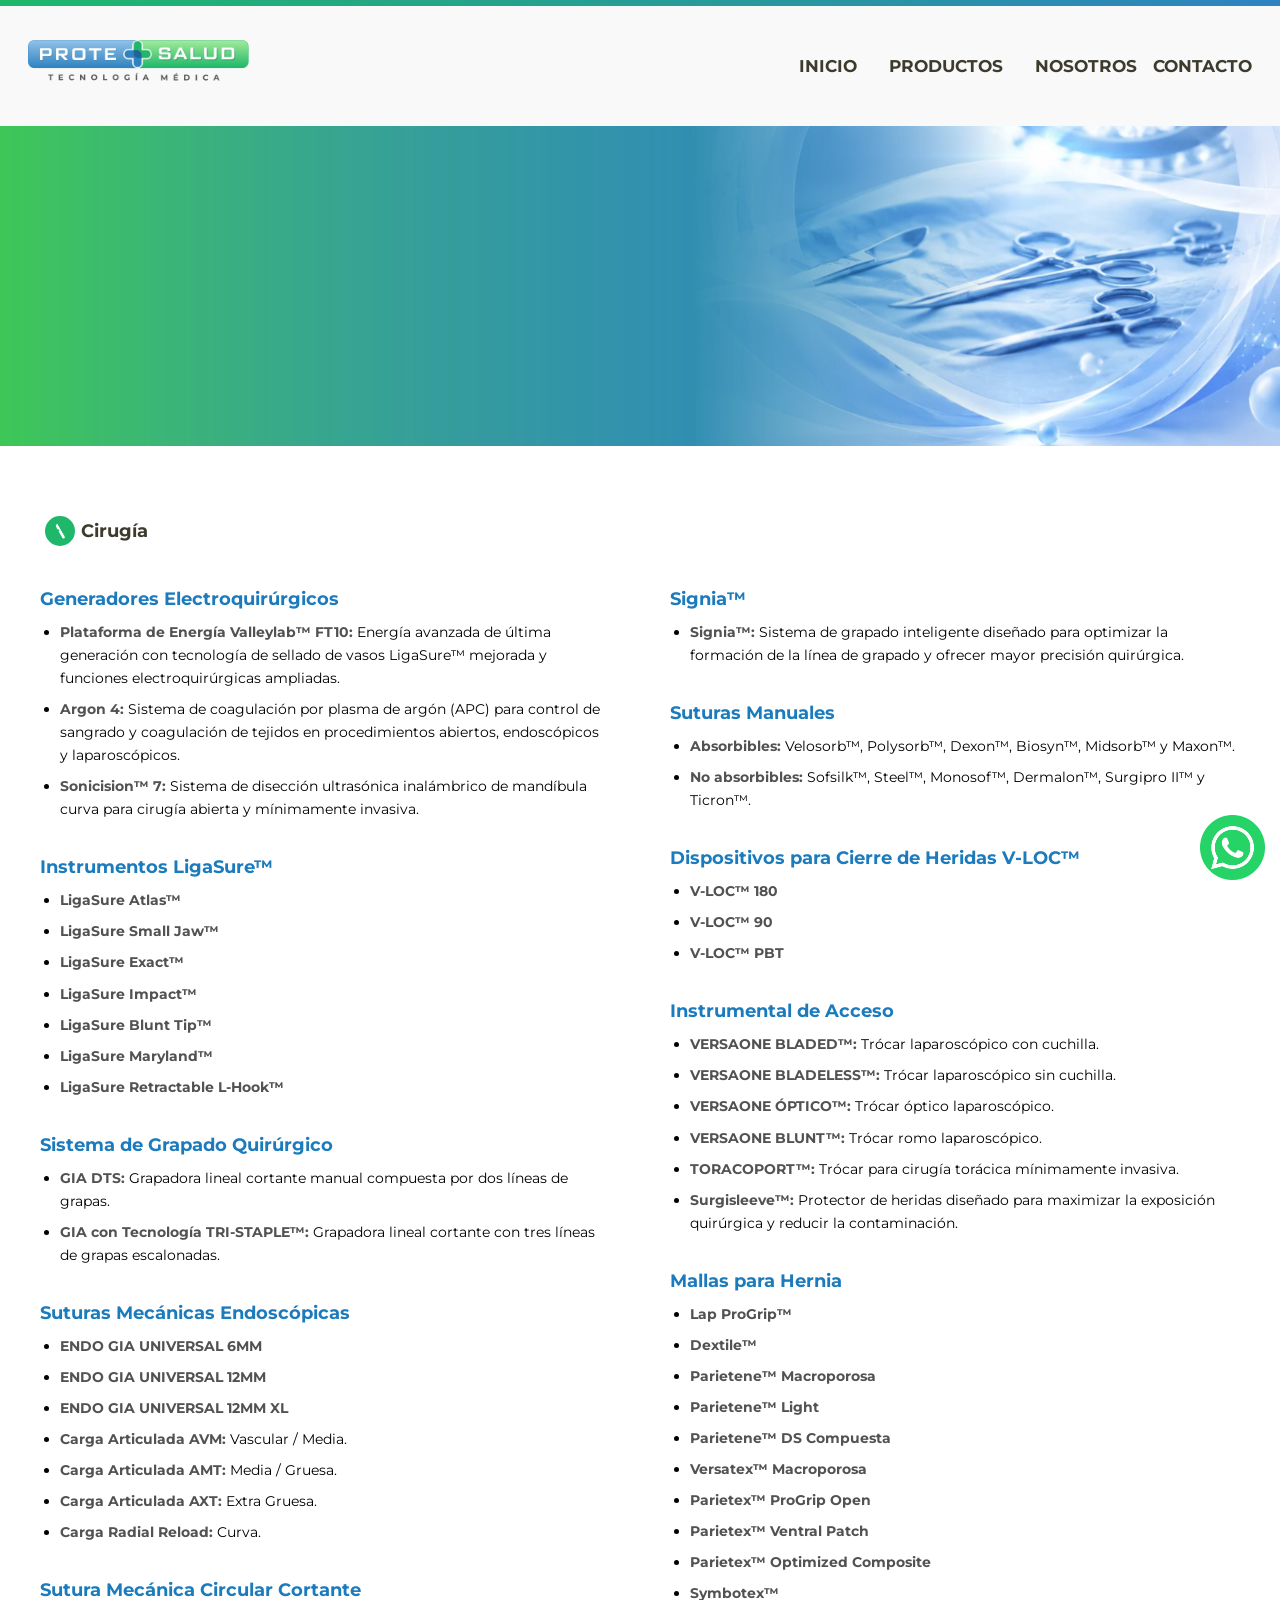
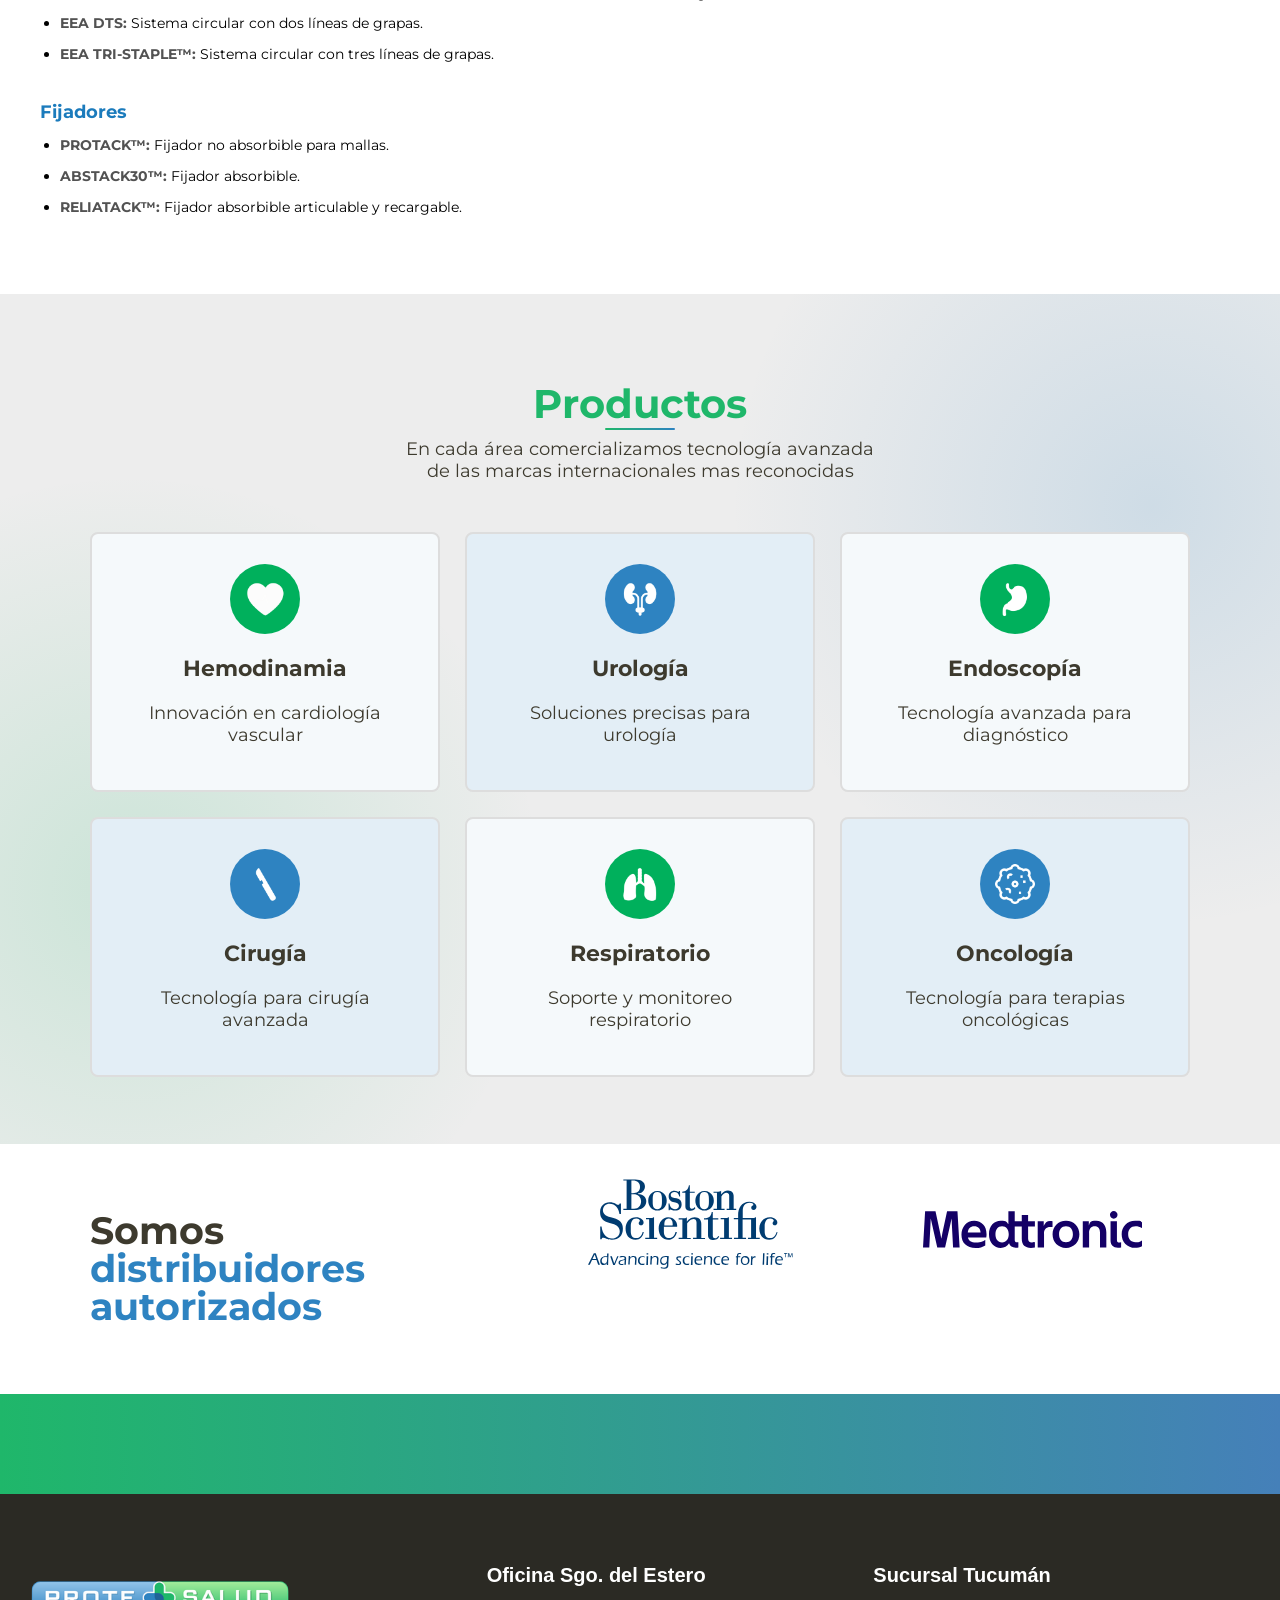
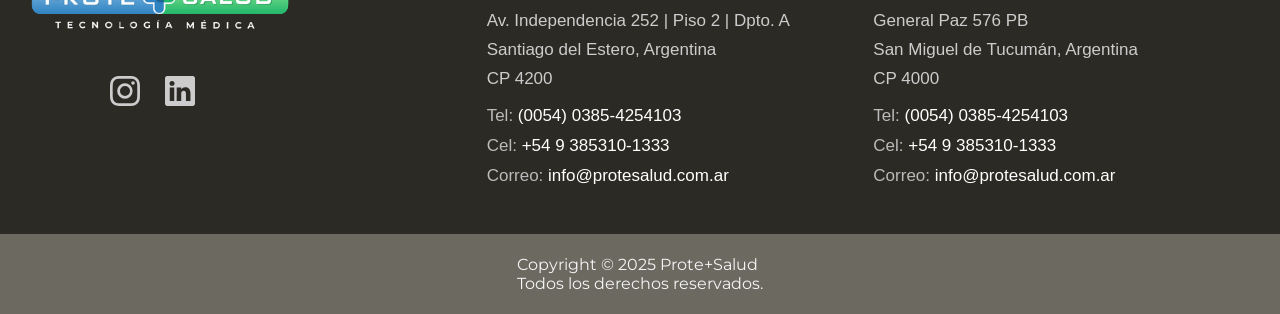
==== commit 5dd1fd9f: "banners" ====
--- a/cirugia.html
+++ b/cirugia.html
@@ -220,7 +220,19 @@
 
                     <img src="imagenes/heroCiruCelu.png" alt="Imagen 1">
 
-                </picture>    
+                </picture> 
+                
+                <div class="hero-nosotros__texto">
+
+                    <h1>Cirugía</h1>
+
+                    <p>
+                        Tecnología para cirugía avanzada
+
+
+                    </p>
+
+                </div>
 
             </div>
 
--- a/style.css
+++ b/style.css
@@ -82,27 +82,45 @@
 
 .encabezado__navegacion{
 
-    display:none;
+    position:absolute;
+    top:103px;
+    left:0;
+
+    width:100%;
+
+    background:#F9F9F9;
+
+    box-shadow:0 4px 10px rgba(0,0,0,.08);
+
+    max-height:calc(100vh - 103px);
+    overflow-y:auto;
+
+    opacity:0;
+    visibility:hidden;
+
+    transform:translateY(-18px);
+
+    transition:
+        opacity .35s ease,
+        transform .35s ease,
+        visibility .35s;
+
+    pointer-events:none;
 
 }
 
 .encabezado__navegacion.activo{
 
-    display:block;
-
-    position:absolute;
-
-    top:103px;
-
-    left:0;
-
-    width:100%;
-
-    background:#F9F9F9;
-
-    box-shadow:0 4px 10px rgba(0,0,0,.08);
-
-}
+    opacity:1;
+
+    visibility:visible;
+
+    transform:translateY(0);
+
+    pointer-events:auto;
+
+}
+
 
 .encabezado__lista{
 
@@ -121,19 +139,15 @@
 .encabezado__lista a{
 
     display:flex;
+    align-items:center;
     justify-content:space-between;
-    align-items:center;
-
-    padding:18px 24px;
-
-    color:#3D3A2E !important;
-
-    font-size:.95rem;
-
+
+    min-height:72px;
+    padding:0 24px;
+
+    color:#3D3A2E;
     font-weight:700;
-
-    text-transform:uppercase;
-
+    text-transform: uppercase
 }
 
 .menu__izquierda span{
@@ -212,8 +226,10 @@
 
     background:none;
     border:none;
-
-    padding:18px 24px;
+    margin: 0;
+
+    min-height:72px;
+    padding:0px 24px;
 
     color:#3D3A2E;
 
@@ -225,6 +241,12 @@
 
     cursor:pointer;
 
+    box-sizing:border-box;
+    line-height:1;
+
+    appearance:none;
+    -webkit-appearance:none;
+
 }
 
 .submenu__boton .menu__izquierda{
@@ -331,7 +353,7 @@
 
 .submenu.activo .submenu__lista{
 
-    max-height:400px;
+    max-height:700px;
 
 }
 
@@ -1045,40 +1067,11 @@
 
     box-shadow:0 8px 20px rgba(28, 78, 112, .10);
 
-    opacity:0;
-
-    transform:translateY(40px) scale(.90);
-
-    transition:
-        opacity 2s ease,
-        transform 2s ease;
-}
-
-.servicio.visible{
-
-    opacity:1;
-
-    transform:translateY(0) scale(1);
-
-}
-
-.servicio:nth-child(1){
-
-    transition-delay:0s;
-
-}
-
-.servicio:nth-child(2){
-
-    transition-delay:.2s;
-
-}
-
-.servicio:nth-child(3){
-
-    transition-delay:.4s;
-
-}
+   
+}
+
+
+
 
 .servicio__icono{
 
@@ -1135,6 +1128,131 @@
 /*.servicios__paso span{
     display: none;
 }*/
+
+
+
+/*PUBLICIDAD BANNER*/
+
+.hero-medico{
+    position: relative;
+
+    height:350px;
+
+    background-color:#e3eef6;
+    background-image:url(imagenes/pacel.png);
+    background-position:70%;
+    background-repeat:no-repeat;
+    background-size:cover;
+
+    overflow:hidden;
+}
+
+
+.hero-medico::before{
+
+    content:"";
+
+    position:absolute;
+
+    inset:0;
+
+    z-index:1;
+
+    background:linear-gradient(
+        90deg,
+        rgba(249,249,249,1) 0%,
+        rgba(249,249,249,.98) 30%,
+        rgba(249,249,249,.90) 50%,
+        rgba(249,249,249,.55) 65%,
+        rgba(249,249,249,0) 80%
+    );
+
+}
+
+.hero-medico__contenido,
+.hero-medico__texto{
+
+    position:relative;
+    z-index:2;
+
+}
+
+
+
+   
+.hero-medico__texto{
+    margin-left: 20px;
+  
+    width: 50%;
+    padding-top: 50px;
+
+   
+}
+
+
+.hero-medico-t{
+  
+    text-align: left;
+    font-size: 22px;
+  
+}
+
+.hero-medico-t::after{
+content: none;
+}
+
+.mn{
+ color:#3D3A2E;
+ font-weight: 800;
+}
+
+.mv{
+    color: #1fb76a;
+    font-weight: 800;
+}
+
+.ma{
+    color: #2E83C1;
+    font-weight: 800;
+}
+
+.medico-t{
+    font-size: 14px;
+    margin-top: 5px;
+}
+
+
+.hero-medico__boton{
+
+    display:inline-flex;
+
+    align-items:center;
+    justify-content:center;
+
+    margin-top: 20px;
+
+    padding:8px 13px;
+
+    border-radius:18px;
+
+    background:linear-gradient(
+        90deg,
+        #1FB76A,
+        #2E83C1
+    );
+
+    color:#fff;
+
+    text-decoration:none;
+
+    font-size:14px;
+
+    font-weight:700;
+
+    transition:.35s;
+
+}
+
 
 /*MARCAS*/
 
@@ -1199,6 +1317,8 @@
 .marcas__logo.activo{
 
     opacity:1;
+
+
 
 }
 
@@ -1221,6 +1341,27 @@
 
 span{
     color: #2E83C1;
+}
+
+
+@keyframes palpitar {
+
+    0%{
+        transform:scale(1);
+    }
+
+    40%{
+        transform:scale(1.04);
+    }
+
+    60%{
+        transform:scale(1.01);
+    }
+
+    100%{
+        transform:scale(1);
+    }
+
 }
 
 
@@ -1885,7 +2026,7 @@
 
     color:#3D3A2E;
 
-    font-size:.95rem;
+    font-size:17px;
     font-weight:700;
     text-transform:uppercase;
 
@@ -1901,7 +2042,7 @@
 
     left:22%;
 
-    bottom:15px;
+    bottom:23px;
 
     width:0;
 
@@ -1945,7 +2086,28 @@
     }
 
     .encabezado__navegacion{
-        display:block;
+         position:static;
+
+    display:block;
+
+    width:auto;
+
+    max-height:none;
+
+    overflow:visible;
+
+    background:transparent;
+
+    box-shadow:none;
+
+    opacity:1;
+
+    visibility:visible;
+
+    transform:none;
+
+    pointer-events:auto;
+
     }
 
     .encabezado__lista{
@@ -1960,6 +2122,8 @@
         transition:.3s ease;
         padding-left: 8px;
         padding-right: 8px;
+        font-weight: 700;
+        font-size: 17px;
     }
 
     .encabezado__lista > li > a::after{
@@ -1970,7 +2134,7 @@
 
     left:22%;
 
-    bottom:15px;
+    bottom:23px;
 
     width:0;
 
@@ -2862,6 +3026,169 @@
 
 
 
+/*PUBLICIDAD*/
+/*=========================================
+ HERO TECNOLOGÍA
+=========================================*/
+
+.hero-medico{
+
+    position:relative;
+
+    background-image: url(imagenes/pub.png);
+    
+
+    /*background-size:*/
+
+    background-position:center right;
+
+    background-repeat:no-repeat;
+
+    min-height:500px;
+
+    display:flex;
+    align-items:center;
+
+    overflow:hidden;
+
+    
+
+}
+
+/* degradado blanco sobre la izquierda */
+
+.hero-medico::before{
+
+    content:"";
+
+    position:absolute;
+
+    inset:0;
+
+    background:linear-gradient(
+        90deg,
+        rgba(249,249,249,.98) 0%,
+        rgba(249,249,249,.94) 15%,
+        rgba(249,249,249,.78) 35%,
+        rgba(249,249,249,.15) 45%,
+        transparent 100%
+    );
+
+}
+
+.hero-medico__contenido{
+
+    position:relative;
+
+    z-index:2;
+
+    width:100%;
+
+  
+
+    margin-left: 80px;
+
+}
+
+.hero-medico__texto{
+
+    max-width:600px;
+    padding-top: 0;
+
+}
+
+
+
+
+
+
+.hero-medico p{
+
+    font-size:1.35rem;
+
+    color:#555;
+
+    line-height:1.1;
+
+    max-width:520px;
+
+    margin-bottom:30px;
+    margin-top: 10px;
+
+}
+
+.hero-medico__boton{
+
+    display:inline-flex;
+
+    align-items:center;
+    justify-content:center;
+
+    padding:10px 15px;
+
+    border-radius:18px;
+
+    background:linear-gradient(
+        90deg,
+        #1FB76A,
+        #2E83C1
+    );
+
+    color:#fff;
+
+    text-decoration:none;
+
+    font-size:1.2rem;
+
+    font-weight:700;
+
+    transition:.35s;
+
+    margin-top: 0;
+
+}
+
+.hero-medico__boton:hover{
+
+    transform:translateY(-5px);
+
+    box-shadow:0 15px 30px rgba(0,0,0,.15);
+
+}
+
+.hero-medico-t{
+    text-align: left;
+    font-size: 40px;
+    background-color: transparent;
+   
+    
+}
+
+
+
+.hero-medico-t::after{
+content: none;
+}
+
+.mn{
+ color:#3D3A2E;
+ font-weight: 800;
+}
+
+.mv{
+    color: #1fb76a;
+    font-weight: 800;
+}
+
+.ma{
+    color: #2E83C1;
+    font-weight: 800;
+}
+
+
+
+
+
 /*MARCAS*/
 
  .marcas{
@@ -2940,12 +3267,7 @@
 
     object-fit:contain;
 
-    transform:none;
-
-    transition:none;
-
-    
-
+    animation:palpitar 2.8s ease-in-out infinite;
 
 
 }
--- a/hemodinamia.css
+++ b/hemodinamia.css
@@ -173,10 +173,69 @@
 }
 
 
+.hero-nosotros__texto{
+    display: none;
+}
+
+
 
 /*VERSION ESCRTORIO*/
 
 @media (min-width:768px){
+
+
+/*TEXTO DE HERO*/
+
+.hero__slide{
+    position:relative;
+}
+
+.hero-nosotros__texto{
+
+    position:absolute;
+
+    left:3%;
+    top:50%;
+
+    transform:translateY(-50%);
+
+    color:#fff;
+
+    z-index:10;
+
+    text-shadow:
+        0 4px 12px rgba(0,0,0,.45);
+
+}
+
+.hero-nosotros__texto h1{
+
+    margin:0 0 10px;
+
+    font-size:4rem;
+
+    font-weight:800;
+
+    line-height:1;
+
+    color:#fff;
+
+}
+
+.hero-nosotros__texto p{
+
+    margin:0;
+
+    font-size:1.5rem;
+
+    line-height:1.3;
+
+    font-weight:600;
+
+    color:#fff;
+
+}
+
 
     
 .productos{
--- a/cirugia.css
+++ b/cirugia.css
@@ -0,0 +1,70 @@
+
+
+
+
+.hero-nosotros__texto{
+    display: none;
+}
+
+
+
+
+
+
+
+
+@media (min-width:768px){ 
+
+/*TEXTO DE HERO*/
+
+.hero__slide{
+    position:relative;
+}
+
+.hero-nosotros__texto{
+
+    position:absolute;
+
+    left:3%;
+    top:50%;
+
+    transform:translateY(-50%);
+
+    color:#fff;
+
+    z-index:10;
+
+    text-shadow:
+        0 4px 12px rgba(0,0,0,.45);
+
+}
+
+.hero-nosotros__texto h1{
+
+    margin:0 0 10px;
+
+    font-size:4rem;
+
+    font-weight:800;
+
+    line-height:1;
+
+    color:#fff;
+
+}
+
+.hero-nosotros__texto p{
+
+    margin:0;
+
+    font-size:1.5rem;
+
+    line-height:1.3;
+
+    font-weight:600;
+
+    color:#fff;
+
+}
+
+}
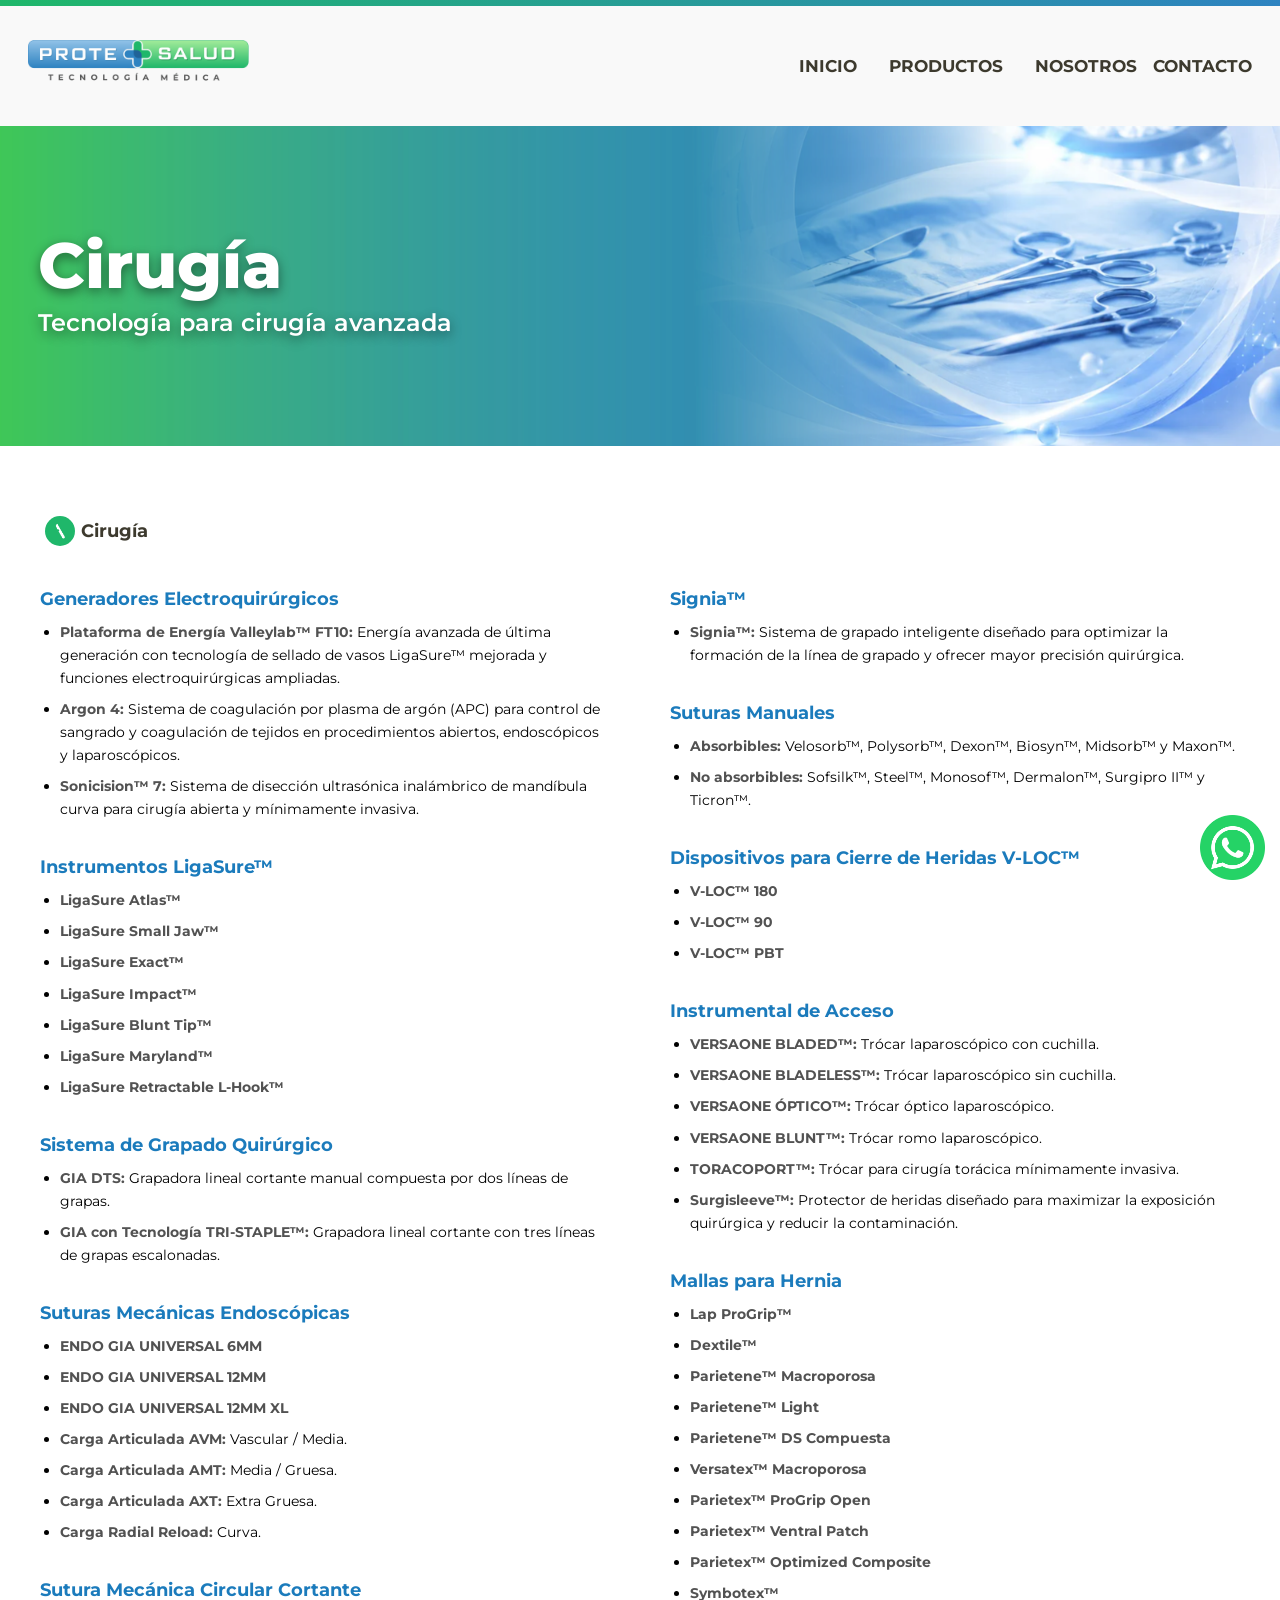
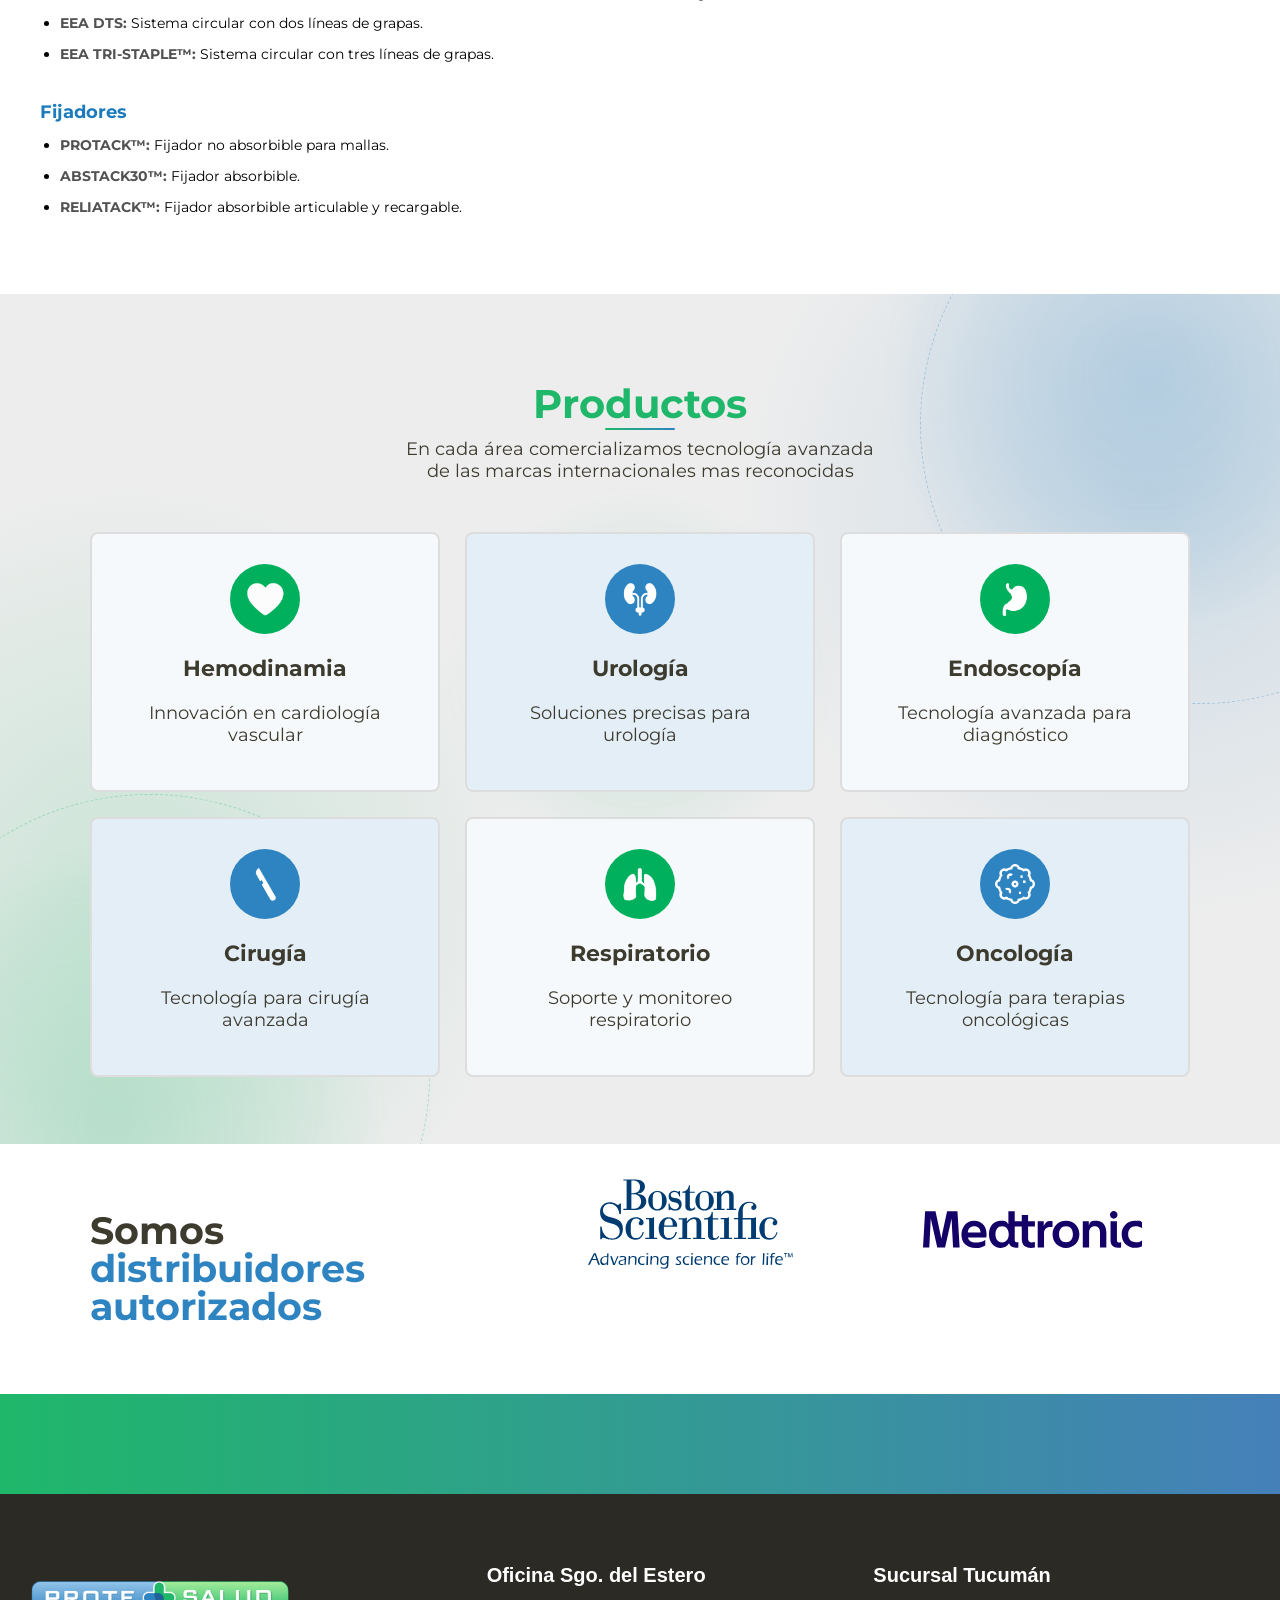
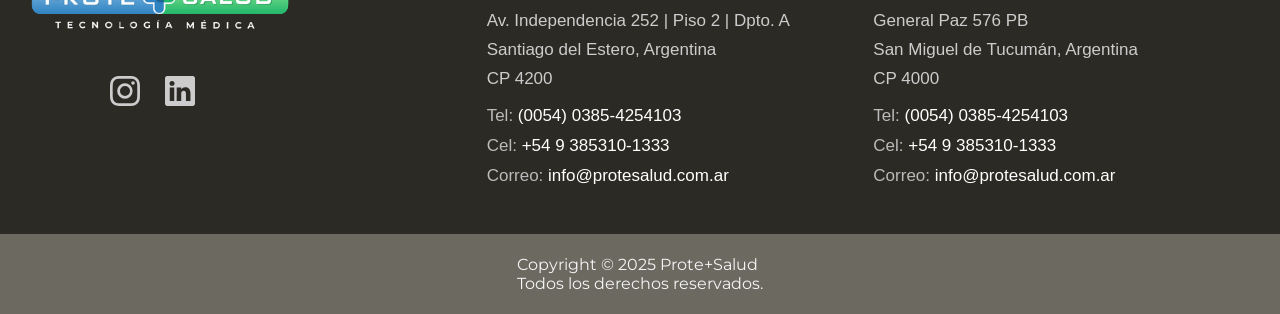
==== commit 6a1b8b7c: "finalcasi" ====
--- a/cirugia.html
+++ b/cirugia.html
@@ -10,7 +10,7 @@
     <link rel="stylesheet" href="hemodinamia.css">
     <link rel="stylesheet" href="cirugia.css">
     
-   
+   <link href="https://unpkg.com/aos@2.3.1/dist/aos.css" rel="stylesheet">
 
     
 
@@ -489,8 +489,28 @@
 
 <section class="productos" id="productos">
   
-        <h2>Productos</h2>
-        <p class="subtitulo1">
+ <div class="productos__orbita productos__orbita--superior" aria-hidden="true">
+        <span class="productos__punto productos__punto--azul"></span>
+    </div>
+
+    <div class="productos__orbita productos__orbita--inferior" aria-hidden="true">
+        <span class="productos__punto productos__punto--verde"></span>
+    </div>
+
+
+
+<div class="productos__luces" aria-hidden="true">
+    <span class="productos__luz productos__luz--azul"></span>
+    <span class="productos__luz productos__luz--verde"></span>
+    <span class="productos__luz productos__luz--central"></span>
+</div>
+
+
+
+
+
+        <h2 data-aos="fade-up">Productos</h2>
+        <p class="subtitulo1" data-aos="fade-up">
                 
                 En cada área comercializamos tecnología <br class="salto">avanzada <br class="salto1">de las marcas internacionales <br class="salto">mas reconocidas
 
@@ -508,63 +528,101 @@
        <div class="productos__track">
 
     <!-- Slide 1 -->
-    <div class="productos__slide">
-
-        <a href="hemodinamia.html" class="producto-card productocard--verde">
+    <div class="productos__slide" data-aos="zoom-in" data-aos-duration="900">
+
+        <a href="hemodinamia.html" class="producto-card productocard--verde" data-aos="zoom-in" data-aos-duration="900">
+
+            <img 
+            src="imagenes/fondHem.png" 
+            alt="fondoResp"
+            class="producto-card__fondo">
+
             <div class="producto-card__icono producto-card__icono--verde">
                 <img src="imagenes/corazon.png" alt="Hemodinamia">
             </div>
-            Hemodinamia
+            <span class="producto-card__nombre">Hemodinamia</span>
             <p class="subtitulo">Innovación en cardiología vascular</p>
         </a>
 
-        <a href="urologia.html" class="producto-card productocard--azul">
+        <a href="urologia.html" class="producto-card productocard--azul" data-aos="zoom-in" data-aos-duration="900">
+
+            <img 
+            src="imagenes/fondUri.png" 
+            alt="fondoResp"
+            class="producto-card__fondo">
+
             <div class="producto-card__icono producto-card__icono--azul">
                 <img src="imagenes/urologia.png" alt="Urología">
             </div>
-            Urología
+           <span class="producto-card__nombre"> Urología</span>
             <p class="subtitulo">Soluciones precisas para urología</p>
         </a>
 
     </div>
 
     <!-- Slide 2 -->
-    <div class="productos__slide">
-
-        <a href="endoscopia.html" class="producto-card productocard--verde">
+    <div class="productos__slide" data-aos="zoom-in" data-aos-duration="900">
+
+        <a href="endoscopia.html" class="producto-card productocard--verde" data-aos="zoom-in" data-aos-duration="900">
+
+            <img 
+            src="imagenes/fondEnd.png" 
+            alt="fondoResp"
+            class="producto-card__fondo">
+
+
             <div class="producto-card__icono producto-card__icono--verde">
                 <img src="imagenes/endoscopia.png" alt="Endoscopía">
             </div>
-            Endoscopía
+            <span class="producto-card__nombre"> Endoscopía</span>
             <p class="subtitulo">Tecnología avanzada para diagnóstico</p>
         </a>
 
-        <a href="cirugia.html" class="producto-card productocard--azul">
+        <a href="cirugia.html" class="producto-card productocard--azul" data-aos="zoom-in" data-aos-duration="900">
+
+            <img 
+            src="imagenes/fondCir.png" 
+            alt="fondoResp"
+            class="producto-card__fondo">
+
             <div class="producto-card__icono producto-card__icono--azul">
                 <img src="imagenes/cirugia.png" alt="Cirugía">
             </div>
-            Cirugía
+            <span class="producto-card__nombre">  Cirugía</span>
             <p class="subtitulo">Tecnología para cirugía avanzada</p>
         </a>
 
     </div>
 
     <!-- Slide 3 -->
-    <div class="productos__slide">
-
-        <a href="respiratorio.html" class="producto-card productocard--verde">
+    <div class="productos__slide" data-aos="zoom-in" data-aos-duration="900">
+
+        <a href="respiratorio.html" class="producto-card productocard--verde" data-aos="zoom-in" data-aos-duration="900">
+
+            <img 
+            src="imagenes/fondoResp.png" 
+            alt="fondoResp"
+            class="producto-card__fondo">
+
             <div class="producto-card__icono producto-card__icono--verde">
                 <img src="imagenes/respiratorio.png" alt="Respiratorio">
             </div>
-            Respiratorio
+            <span class="producto-card__nombre"> Respiratorio</span>
             <p class="subtitulo">Soporte y monitoreo respiratorio</p>
         </a>
 
-        <a href="oncologia.html" class="producto-card productocard--azul">
+        <a href="oncologia.html" class="producto-card productocard--azul" data-aos="zoom-in" data-aos-duration="900">
+
+            <img 
+            src="imagenes/fondOnc.png" 
+            alt="fondoResp"
+            class="producto-card__fondo">
+
+
             <div class="producto-card__icono producto-card__icono--azul">
                 <img src="imagenes/oncologia.png" alt="Oncología">
             </div>
-            Oncología
+           <span class="producto-card__nombre"> Oncología</span>
             <p class="subtitulo">Tecnología para terapias oncológicas</p>
         </a>
 
@@ -581,6 +639,7 @@
 </div>
 
 </section>
+
 
 
 
@@ -704,7 +763,12 @@
 
 
 
-
+  <!-- ANIMACIÓN AOS -->
+
+<script src="https://unpkg.com/aos@2.3.4/dist/aos.js"></script>    
+<script>
+  AOS.init();
+</script>
 
 </body>
 </html>
--- a/hemodinamia.css
+++ b/hemodinamia.css
@@ -205,7 +205,8 @@
 
     text-shadow:
         0 4px 12px rgba(0,0,0,.45);
-
+        
+      display: block;   
 }
 
 .hero-nosotros__texto h1{
--- a/cirugia.css
+++ b/cirugia.css
@@ -37,6 +37,8 @@
     text-shadow:
         0 4px 12px rgba(0,0,0,.45);
 
+     display: block;   
+
 }
 
 .hero-nosotros__texto h1{
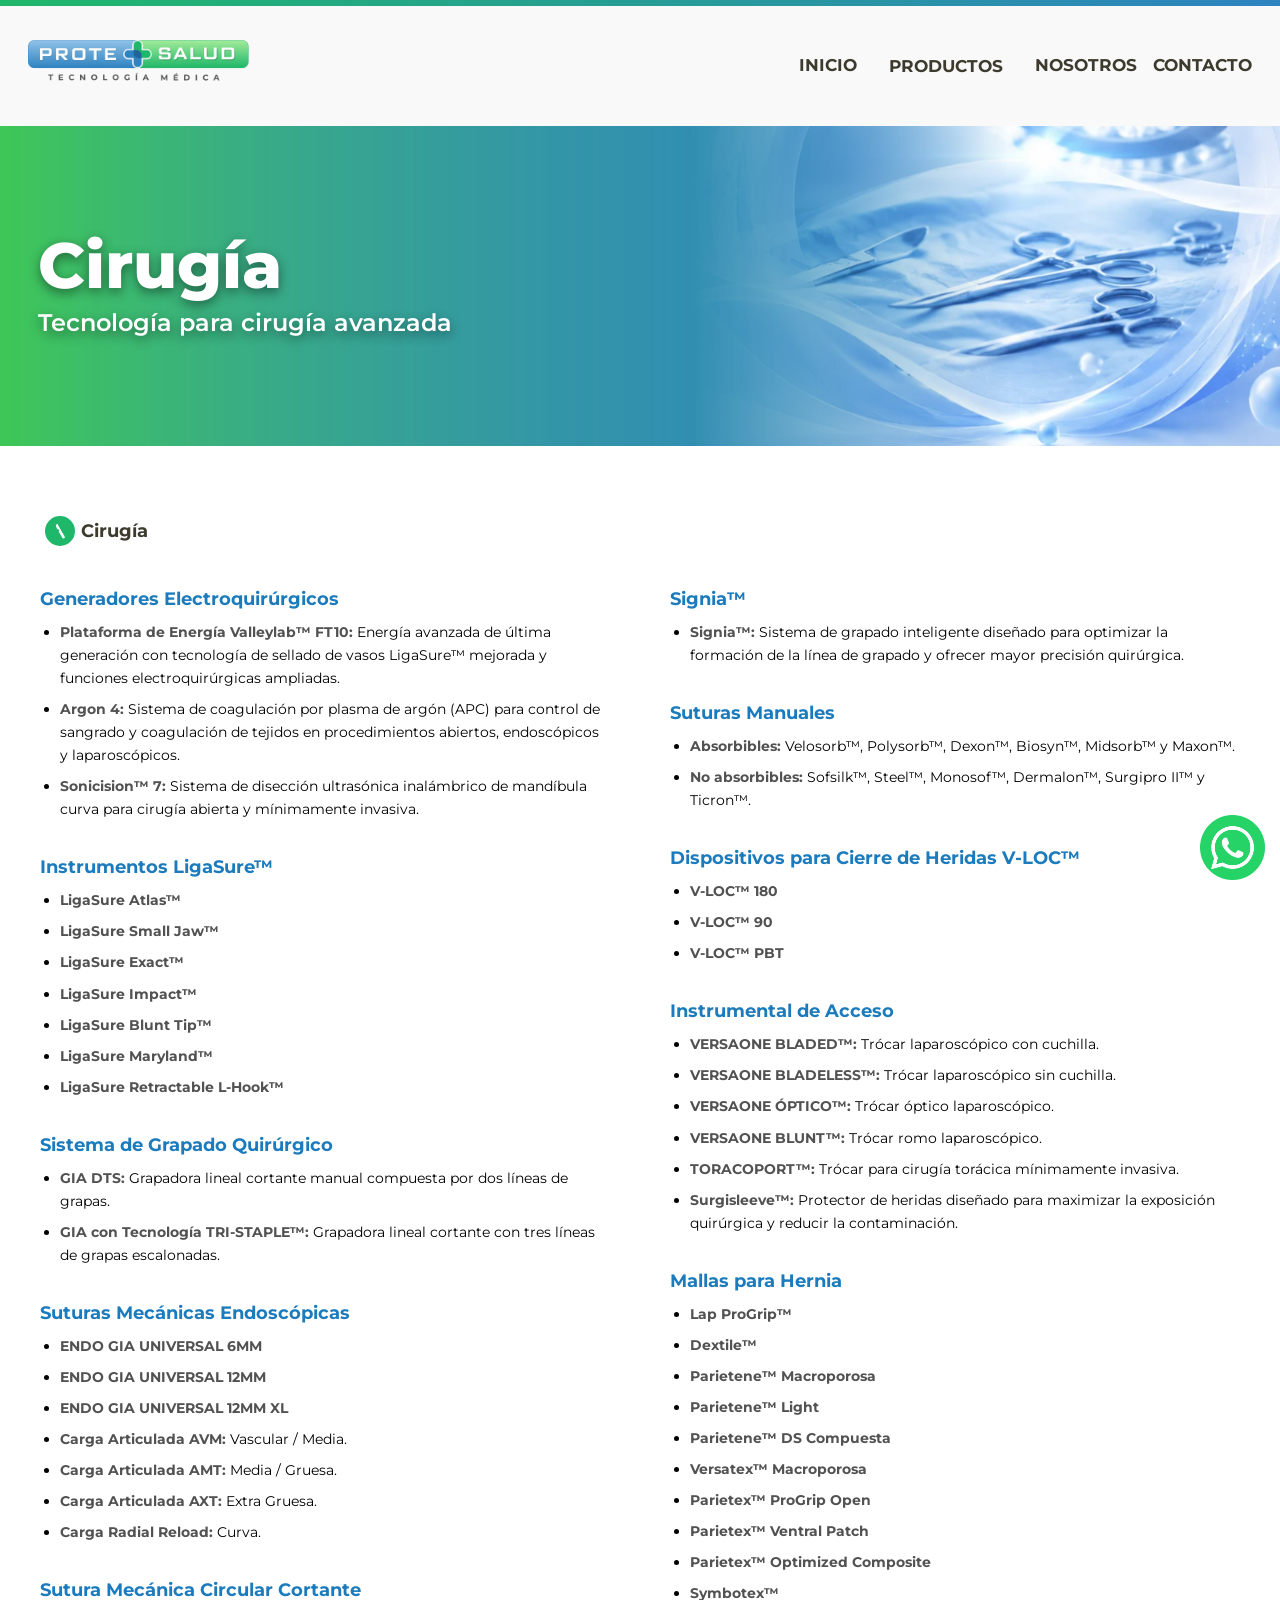
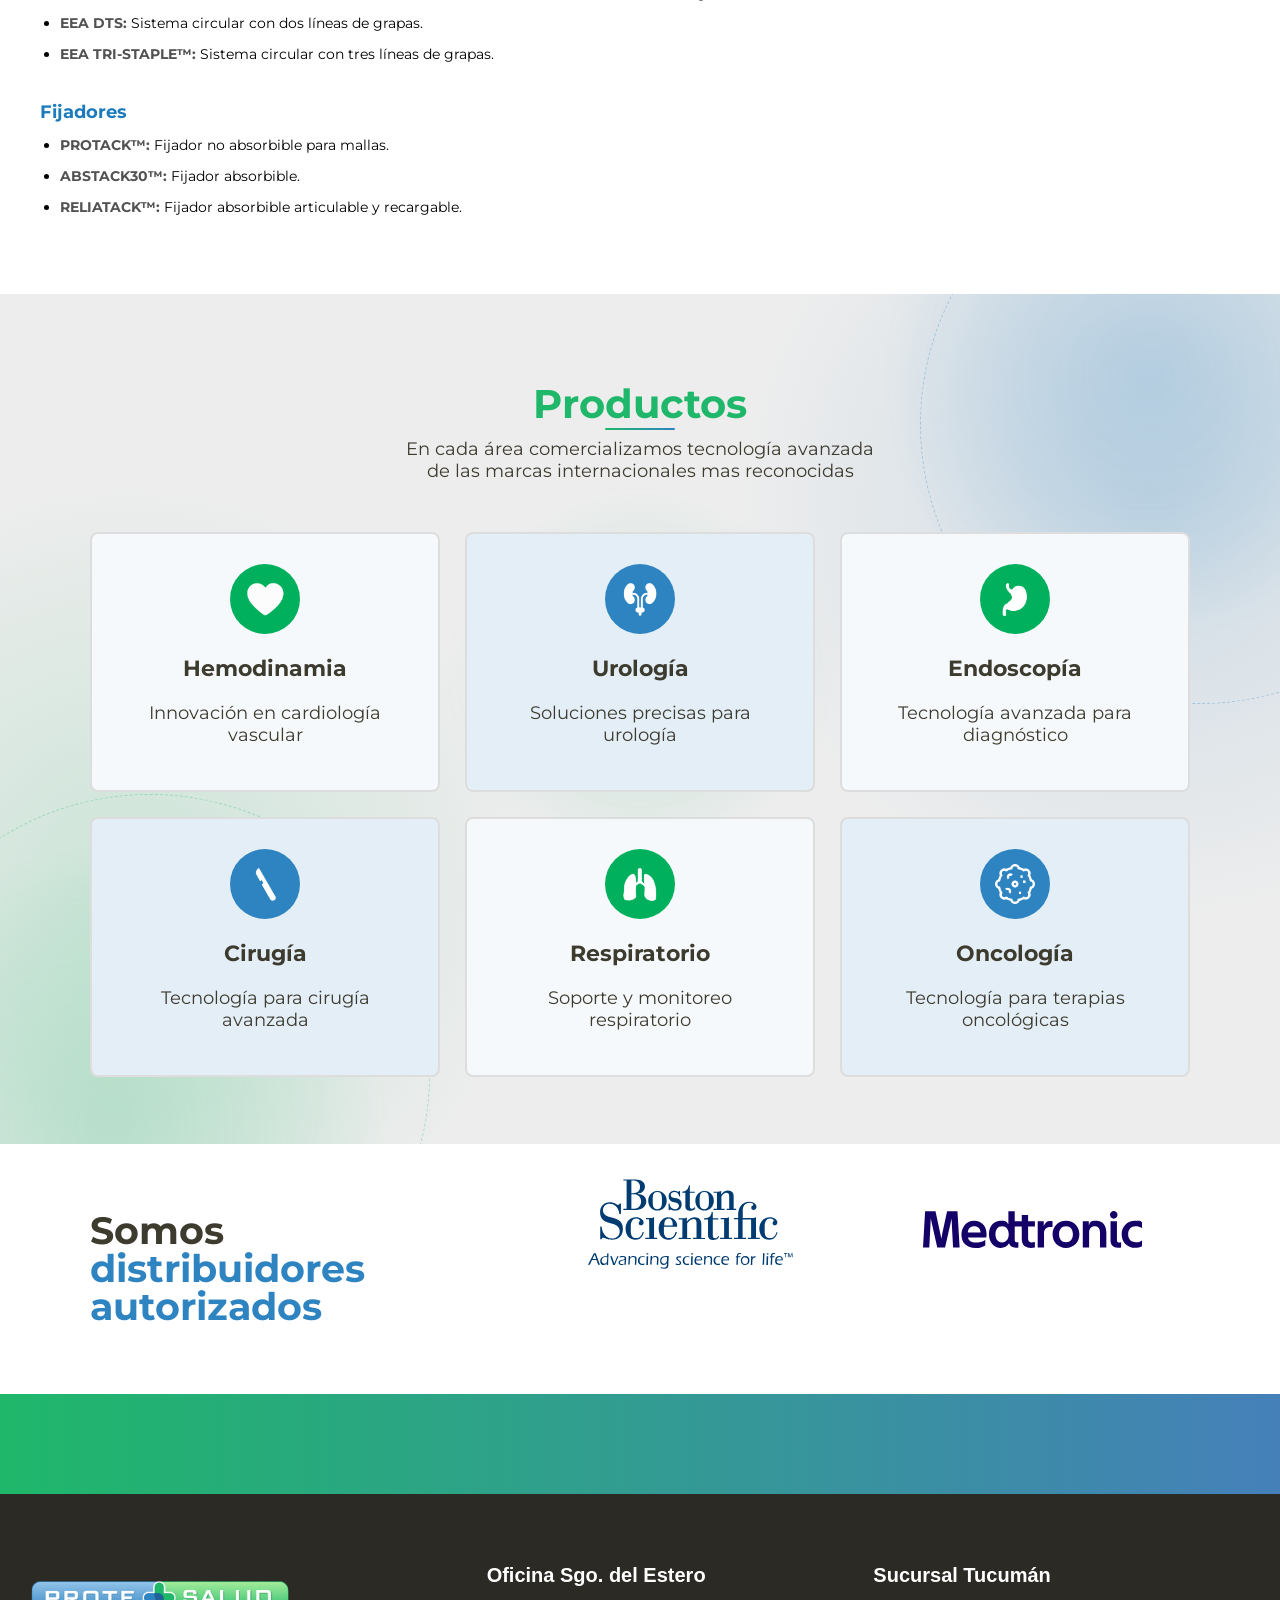
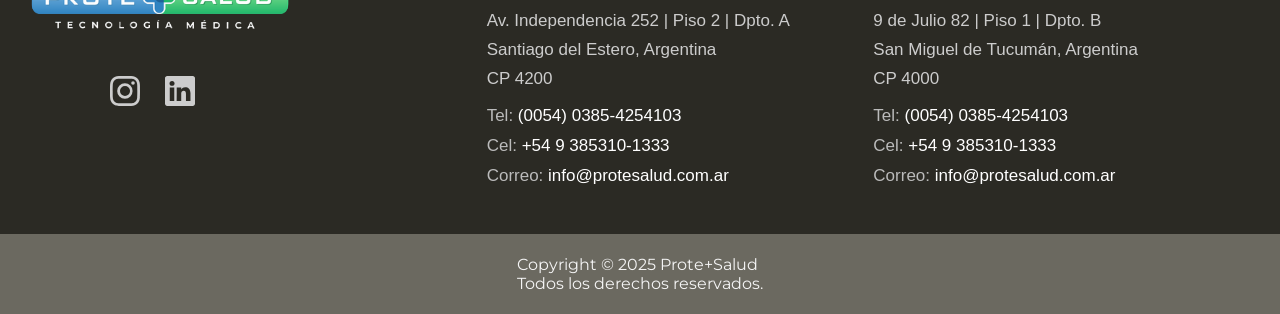
==== commit 5b7b780c: "actualizaciones" ====
--- a/cirugia.html
+++ b/cirugia.html
@@ -177,7 +177,7 @@
 
 
                 <li>
-                <a href="contacto.html">
+                <a href="contacto2.html">
 
                 <span class="menu__izquierda">
                 <img src="imagenes/co.png" alt="">
@@ -702,7 +702,7 @@
     <!-- Bloque 3: Sucursal Tucumán -->
     <div class="footer-branch">
       <h3>Sucursal Tucumán</h3>
-      <p class="address">General Paz 576 PB<br>San Miguel de Tucumán, Argentina<br>CP 4000</p>
+      <p class="address">9 de Julio 82 | Piso 1 | Dpto. B<br>San Miguel de Tucumán, Argentina<br>CP 4000</p>
       <ul class="contact-info">
         <li>Tel: <a href="tel:03814254303">(0054)  0385-4254103 </a></li>
         <li>Cel: <a href="tel:+5493855013333"> +54 9 385310-1333 </a></li>
@@ -713,7 +713,7 @@
     <!-- Bloque 4: Redes Sociales -->
     <div class="footer-socials">
       <!-- Puedes usar iconos de FontAwesome, Bootstrap Icons o SVG propios -->
-      <a href="#" aria-label="Instagram">
+      <a href="https://www.instagram.com/protesalud.sde/" aria-label="Instagram">
         <svg xmlns="http://w3.org" width="24" height="24" fill="currentColor" viewBox="0 0 16 16">
           <path d="M8 0C5.829 0 5.556.01 4.703.048 3.85.088 3.269.222 2.76.42a3.9 3.9 0 0 0-1.417.923A3.9 3.9 0 0 0 .42 2.76C.222 3.268.087 3.85.048 4.7.01 5.555 0 5.827 0 8.001c0 2.172.01 2.444.048 3.297.04.852.174 1.433.372 1.942.205.526.478.972.923 1.417.444.445.89.719 1.416.923.51.198 1.09.333 1.942.372C5.555 15.99 5.827 16 8 16s2.444-.01 3.298-.048c.851-.04 1.434-.174 1.943-.372a3.9 3.9 0 0 0 1.416-.923c.445-.445.718-.891.923-1.417.197-.509.332-1.09.372-1.942C15.99 10.445 16 10.173 16 8s-.01-2.444-.048-3.298c-.04-.851-.175-1.433-.372-1.941a3.9 3.9 0 0 0-.923-1.417A3.9 3.9 0 0 0 13.24.42c-.51-.198-1.092-.333-1.943-.372C10.443.01 10.172 0 7.998 0zm-.717 1.442h.718c2.136 0 2.389.007 3.232.046.78.035 1.204.166 1.486.275.373.145.64.319.92.599s.453.546.598.92c.11.281.24.705.275 1.485.039.843.047 1.096.047 3.231s-.008 2.389-.047 3.232c-.035.78-.166 1.203-.275 1.485a2.5 2.5 0 0 1-.599.919c-.28.28-.546.453-.92.598-.28.11-.704.24-1.485.276-.843.038-1.096.047-3.232.047s-2.39-.009-3.233-.047c-.78-.036-1.203-.166-1.485-.276a2.5 2.5 0 0 1-.92-.598 2.5 2.5 0 0 1-.6-.92c-.109-.281-.24-.705-.275-1.485-.038-.843-.046-1.096-.046-3.233s.008-2.388.046-3.231c.036-.78.166-1.204.276-1.486.145-.373.319-.64.599-.92.28-.28.546-.453.92-.598.282-.11.705-.24 1.485-.276.738-.034 1.024-.044 2.515-.045zm4.988 1.328a.96.96 0 1 0 0 1.92.96.96 0 0 0 0-1.92m-4.27 1.122a4.109 4.109 0 1 0 0 8.217 4.109 4.109 0 0 0 0-8.217m0 1.441a2.667 2.667 0 1 1 0 5.334 2.667 2.667 0 0 1 0-5.334"/>
         </svg>
--- a/style.css
+++ b/style.css
@@ -107,6 +107,8 @@
 
     pointer-events:none;
 
+     z-index: 1000;
+
 }
 
 .encabezado__navegacion.activo{
@@ -142,7 +144,7 @@
     align-items:center;
     justify-content:space-between;
 
-    min-height:72px;
+    min-height:50px;
     padding:0 24px;
 
     color:#3D3A2E;
@@ -228,7 +230,7 @@
     border:none;
     margin: 0;
 
-    min-height:72px;
+    min-height:50px;
     padding:0px 24px;
 
     color:#3D3A2E;
@@ -377,6 +379,36 @@
 }
 
 
+
+/* =========================================
+   FONDO OSCURO AL ABRIR EL MENÚ
+   ========================================= */
+
+.encabezado::after {
+    content: "";
+    position: fixed;
+    top: 103px;
+    left: 0;
+    width: 100%;
+    height: calc(100vh - 103px);
+    background: rgba(0, 0, 0, 0.20);
+    opacity: 0;
+    visibility: hidden;
+    pointer-events: none;
+    transition: opacity 0.35s ease, visibility 0.35s ease;
+    z-index: 900;
+}
+
+/* Cuando el menú está abierto */
+.encabezado:has(.encabezado__navegacion.activo)::after {
+    opacity: 1;
+    visibility: visible;
+    pointer-events: auto;
+}
+
+
+
+
 /* HERO *//* HERO *//* HERO *//* HERO */
 
 .hero{
@@ -3817,9 +3849,8 @@
 
 
 
-
-}
-
-
-
-
+}
+
+
+
+
